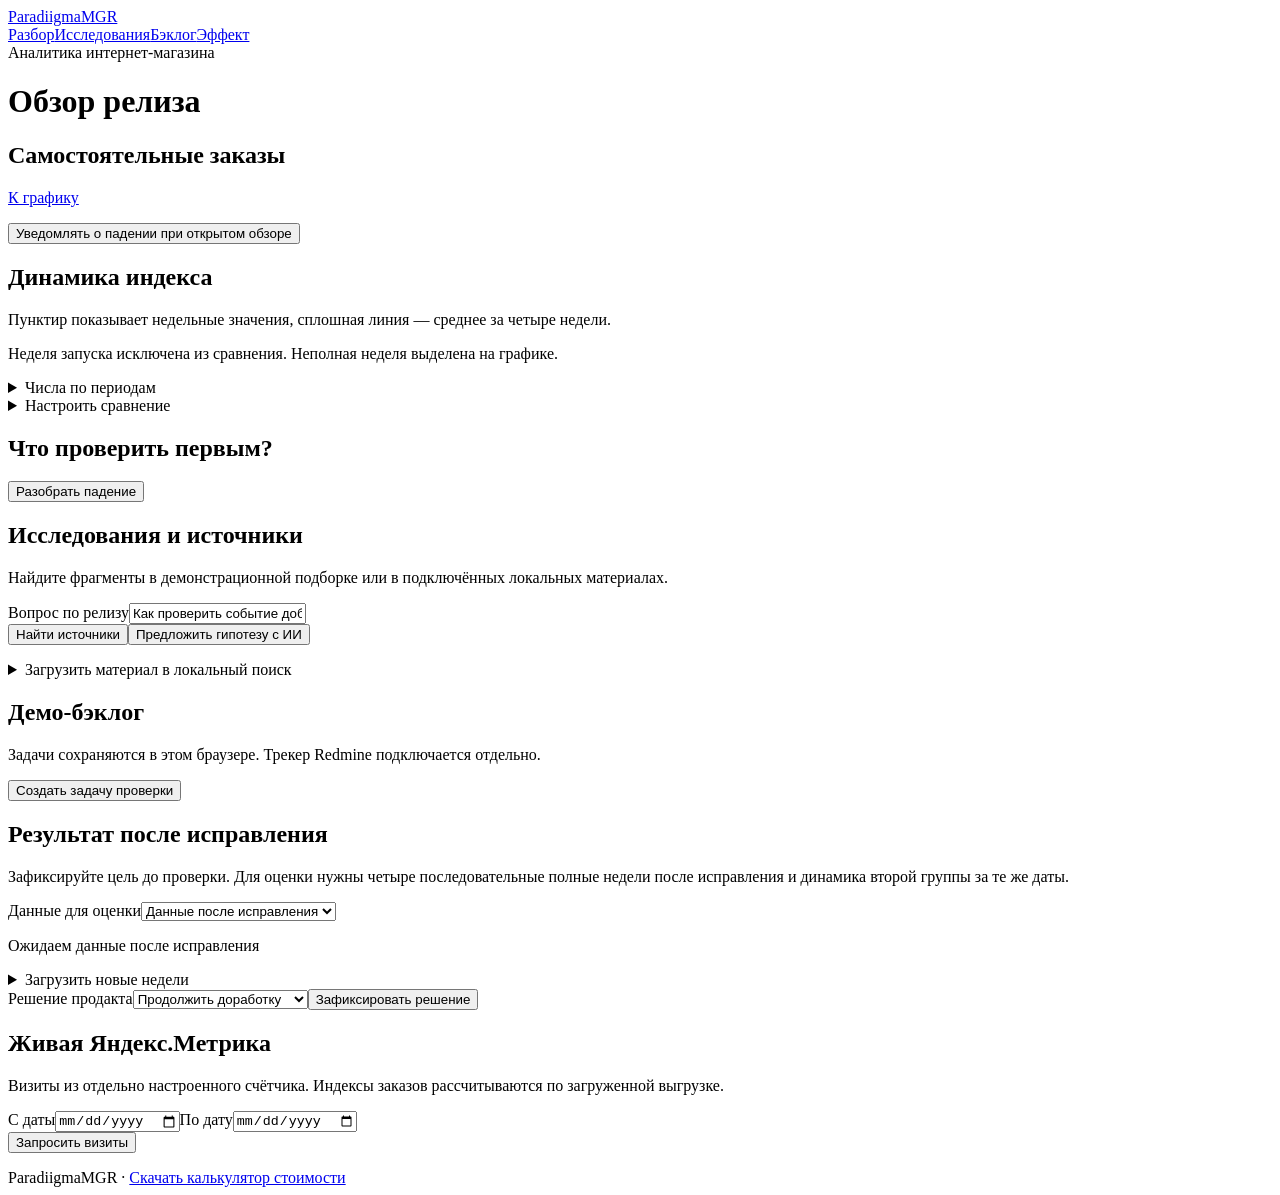
==== web/index.html @ 525c2d9f "Prepare sanitized ParadiigmaMGR product baseline Reuse the existing team prototype and provide synth" ====
<!doctype html><html lang="ru"><meta charset="utf-8"><meta name="viewport" content="width=device-width,initial-scale=1"><title>ParadiigmaMGR · Обзор релиза</title><style>/*STYLE*/</style>
<header><a class="brand" href="#top">Paradiigma<span>MGR</span></a><nav><a href="#analysis">Разбор</a><a href="#sources">Исследования</a><a href="#backlog">Бэклог</a><a href="#effect">Эффект</a></nav></header>
<main id="top"><div class="eyebrow">Аналитика интернет-магазина</div><h1>Обзор релиза</h1><p class="lead" id="release"></p><p id="source" class="source"></p>
<section class="panel"><div class="line"><h2>Самостоятельные заказы</h2><a href="#dynamics">К графику</a></div><p id="period"></p><div id="cards" class="cards"></div><p id="signal" role="status"></p><button id="notify" class="secondary">Уведомлять о падении при открытом обзоре</button></section>
<section id="dynamics" class="panel"><h2>Динамика индекса</h2><p>Пунктир показывает недельные значения, сплошная линия — среднее за четыре недели.</p><div id="chart"></div><p class="muted"><span id="legend"></span> Неделя запуска исключена из сравнения. Неполная неделя выделена на графике.</p><details><summary>Числа по периодам</summary><div class="scroll"><table id="numbers"></table></div></details>
<details><summary>Настроить сравнение</summary><form id="settings"><div class="grid dates"><label>Начало базы<input type="date" name="before_start" required></label><label>Последняя неделя базы<input type="date" name="before_end" required></label><label>Начало после релиза<input type="date" name="after_start" required></label><label>Последняя полная неделя<input type="date" name="after_end" required></label><label>Метрика<select name="metric"><option value="orders_index">Недельный индекс</option><option value="orders_index_4w">Скользящий индекс за 4 недели</option></select></label><label>Порог падения, %<input name="alert_percent" type="number" min="0" max="100" step=".1" required></label></div><button>Пересчитать</button></form></details></section>
<section id="analysis" class="panel"><h2>Что проверить первым?</h2><button id="toggle" aria-expanded="false" aria-controls="answer">Разобрать падение</button><div id="answer" hidden><h3>Выбор лицензии</h3><p id="reachPeriod"></p><ul id="reach"></ul>
<h3>Выбор опции и корзина</h3><p>Проверьте, появилась ли лицензия в корзине, и сопоставьте действие с событием в аналитике.</p>
<ul><li>Лицензия появилась, событие отсутствует — проверить сбор данных вместе с владельцем задачи.</li><li>Лицензия не появилась — воспроизвести ошибку пути покупки. Ошибка передачи события тоже возможна.</li><li>Товар и событие на месте — сверить другие варианты лицензий, устройства и каналы. Причина падения остаётся открытой.</li></ul><p><a href="#t08">Открыть связанную задачу</a></p><button class="draft">Создать задачу проверки</button></div></section>
<section class="panel" id="sources"><h2>Исследования и источники</h2><p>Найдите фрагменты в демонстрационной подборке или в подключённых локальных материалах.</p><form id="search"><label>Вопрос по релизу<input name="query" required value="Как проверить событие добавления лицензии в корзину?"></label><div class="actions"><button>Найти источники</button><button type="button" id="infer" class="secondary">Предложить гипотезу с ИИ</button></div></form><p id="ai" role="status"></p><div id="hits"></div><details id="modelExample" hidden><summary>Сохранённый запуск модели</summary><p>Сохранённый ответ на контрольный запрос. Новый запуск доступен с локальной моделью.</p><div id="example"></div></details>
<details><summary>Загрузить материал в локальный поиск</summary><form id="upload"><label>Источник<input name="name" maxlength="120" placeholder="Название интервью или исследования" required></label><label>Категория<select name="kind"><option>Интервью</option><option>Конкуренты</option></select></label><label>Текстовый файл UTF-8<input type="file" id="txt" accept=".txt,text/plain"></label><label>Выбранные абзацы<textarea name="text" required maxlength="30000"></textarea></label><button>Добавить в поиск</button></form></details><div id="t08" class="note"></div></section>
<section id="backlog" class="panel"><h2>Демо-бэклог</h2><p>Задачи сохраняются в этом браузере. Трекер Redmine подключается отдельно.</p><div id="saved"></div><button class="draft" id="draftBtn">Создать задачу проверки</button>
<form id="task" hidden><h3>Гипотеза до следующей доработки</h3><label>Название<input name="title" required maxlength="200"></label><label>Гипотеза<textarea name="hypothesis" required></textarea></label><label>Способ проверки<textarea name="steps" required rows="4"></textarea></label><label>Численная цель четырёхнедельного индекса<input type="number" name="target" required min="0.01" step=".01"></label><p id="criterion"></p><p>Тег · сгенерирована ИИ-помощником</p><div class="actions"><button>Сохранить задачу</button><button id="cancel" type="button" class="secondary">Отменить</button></div></form></section>
<section id="effect" class="panel"><h2>Результат после исправления</h2><p>Зафиксируйте цель до проверки. Для оценки нужны четыре последовательные полные недели после исправления и динамика второй группы за те же даты.</p><label>Данные для оценки<select id="mode"><option value="actual">Данные после исправления</option><option value="demo">Синтетический тест</option></select></label><p id="effectResult" aria-live="polite">Ожидаем данные после исправления</p>
<details><summary>Загрузить новые недели</summary><label>JSON с датой исправления и четырьмя неделями<input id="weeksFile" type="file" accept=".json"></label><p>Формат приведён в README. Полученные значения показываются с пометкой источника.</p></details><label>Решение продакта<select id="decision"><option>Продолжить доработку</option><option>Пересмотреть гипотезу</option><option>Отказаться от задачи</option><option>Закрыть после проверки</option></select></label><button id="saveDecision">Зафиксировать решение</button></section>
<section class="panel"><h2>Живая Яндекс.Метрика</h2><p>Визиты из отдельно настроенного счётчика. Индексы заказов рассчитываются по загруженной выгрузке.</p><form id="meter"><div class="grid"><label>С даты<input type="date" required name="start"></label><label>По дату<input type="date" required name="end"></label></div><button>Запросить визиты</button></form><p id="meterResult" role="status"></p></section><footer>ParadiigmaMGR · <a href="cost.xlsx" download>Скачать калькулятор стоимости</a></footer></main><div id="toast" role="status" hidden></div>
<script type="application/json" id="boot">/*BOOT*/</script><script>/*SCRIPT*/</script></html>
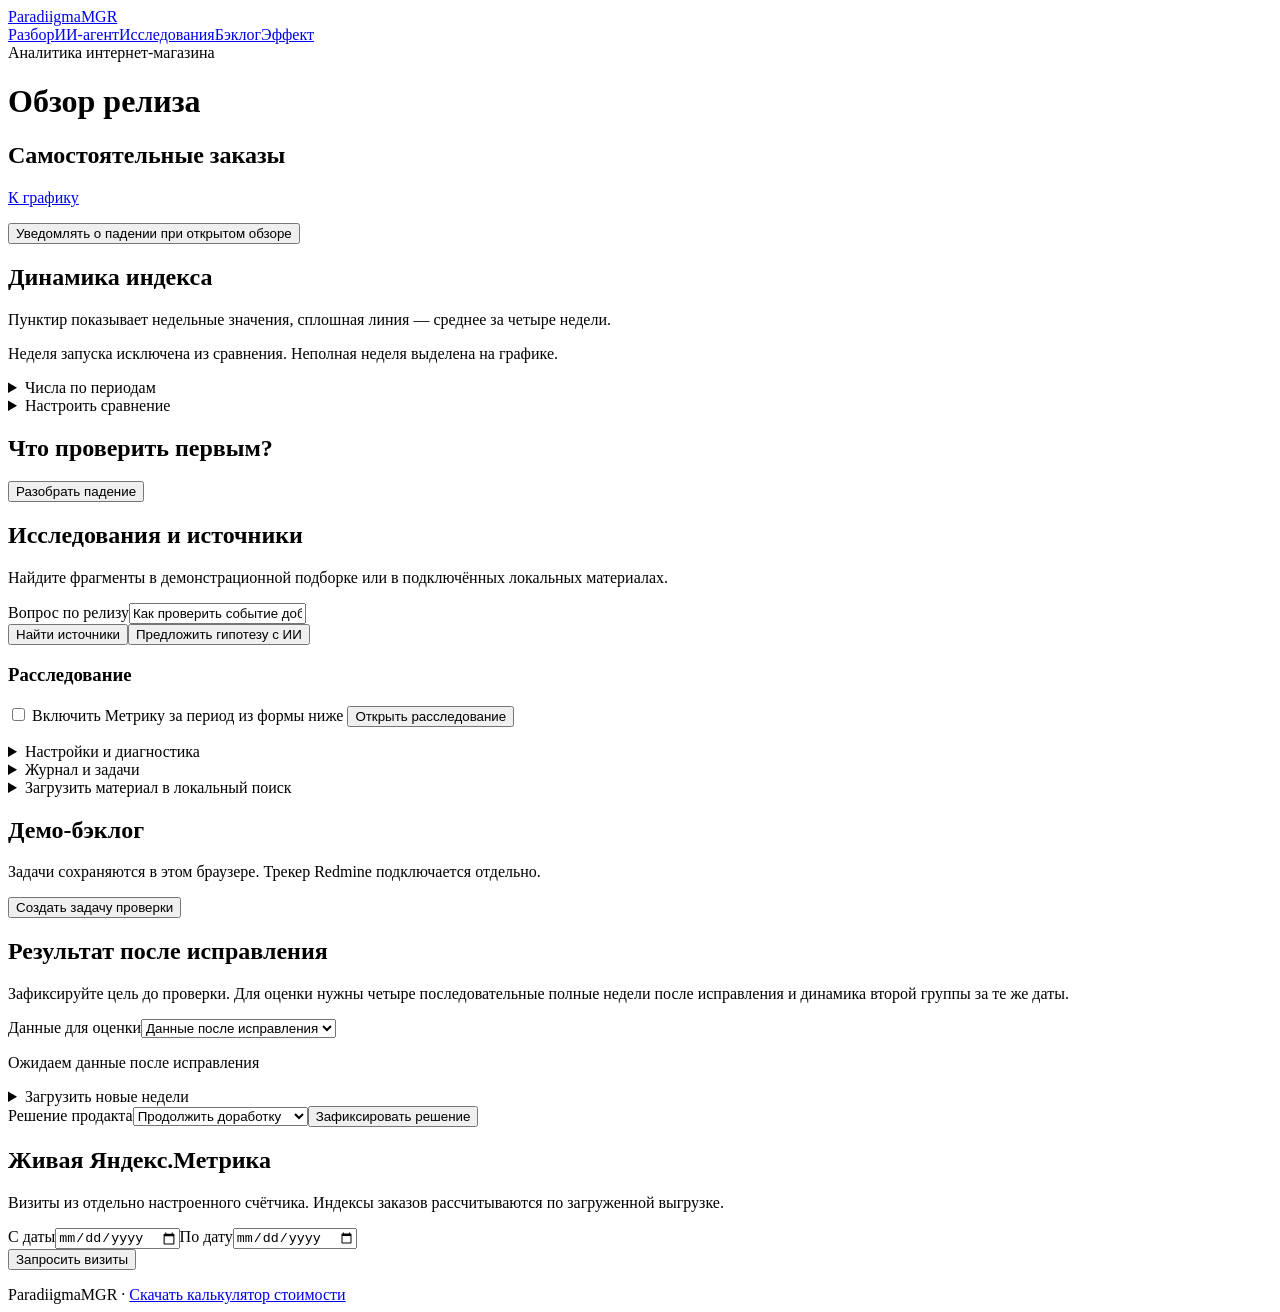
==== commit 154b9f75: "Integrate investigations, task review and monitoring in the UI" ====
--- a/web/index.html
+++ b/web/index.html
@@ -1,5 +1,5 @@
 <!doctype html><html lang="ru"><meta charset="utf-8"><meta name="viewport" content="width=device-width,initial-scale=1"><title>ParadiigmaMGR · Обзор релиза</title><style>/*STYLE*/</style>
-<header><a class="brand" href="#top">Paradiigma<span>MGR</span></a><nav><a href="#analysis">Разбор</a><a href="#sources">Исследования</a><a href="#backlog">Бэклог</a><a href="#effect">Эффект</a></nav></header>
+<header><a class="brand" href="#top">Paradiigma<span>MGR</span></a><nav><a href="#analysis">Разбор</a><a href="#agent">ИИ-агент</a><a href="#sources">Исследования</a><a href="#backlog">Бэклог</a><a href="#effect">Эффект</a></nav></header>
 <main id="top"><div class="eyebrow">Аналитика интернет-магазина</div><h1>Обзор релиза</h1><p class="lead" id="release"></p><p id="source" class="source"></p>
 <section class="panel"><div class="line"><h2>Самостоятельные заказы</h2><a href="#dynamics">К графику</a></div><p id="period"></p><div id="cards" class="cards"></div><p id="signal" role="status"></p><button id="notify" class="secondary">Уведомлять о падении при открытом обзоре</button></section>
 <section id="dynamics" class="panel"><h2>Динамика индекса</h2><p>Пунктир показывает недельные значения, сплошная линия — среднее за четыре недели.</p><div id="chart"></div><p class="muted"><span id="legend"></span> Неделя запуска исключена из сравнения. Неполная неделя выделена на графике.</p><details><summary>Числа по периодам</summary><div class="scroll"><table id="numbers"></table></div></details>
@@ -7,7 +7,27 @@
 <section id="analysis" class="panel"><h2>Что проверить первым?</h2><button id="toggle" aria-expanded="false" aria-controls="answer">Разобрать падение</button><div id="answer" hidden><h3>Выбор лицензии</h3><p id="reachPeriod"></p><ul id="reach"></ul>
 <h3>Выбор опции и корзина</h3><p>Проверьте, появилась ли лицензия в корзине, и сопоставьте действие с событием в аналитике.</p>
 <ul><li>Лицензия появилась, событие отсутствует — проверить сбор данных вместе с владельцем задачи.</li><li>Лицензия не появилась — воспроизвести ошибку пути покупки. Ошибка передачи события тоже возможна.</li><li>Товар и событие на месте — сверить другие варианты лицензий, устройства и каналы. Причина падения остаётся открытой.</li></ul><p><a href="#t08">Открыть связанную задачу</a></p><button class="draft">Создать задачу проверки</button></div></section>
-<section class="panel" id="sources"><h2>Исследования и источники</h2><p>Найдите фрагменты в демонстрационной подборке или в подключённых локальных материалах.</p><form id="search"><label>Вопрос по релизу<input name="query" required value="Как проверить событие добавления лицензии в корзину?"></label><div class="actions"><button>Найти источники</button><button type="button" id="infer" class="secondary">Предложить гипотезу с ИИ</button></div></form><p id="ai" role="status"></p><div id="hits"></div><details id="modelExample" hidden><summary>Сохранённый запуск модели</summary><p>Сохранённый ответ на контрольный запрос. Новый запуск доступен с локальной моделью.</p><div id="example"></div></details>
+<section class="panel" id="sources"><h2>Исследования и источники</h2><p>Найдите фрагменты в демонстрационной подборке или в подключённых локальных материалах.</p><form id="search"><label>Вопрос по релизу<input name="query" required value="Как проверить событие добавления лицензии в корзину?"></label><div class="actions"><button>Найти источники</button><button type="button" id="infer" class="secondary">Предложить гипотезу с ИИ</button></div></form><p id="ai" role="status"></p><div id="hits"></div>
+<div id="agent">
+<h3>Расследование</h3>
+<label><input type="checkbox" id="includeMeter"> Включить Метрику за период из формы ниже</label>
+<details id="publicSearch" hidden><summary>Публичные источники конкурентов</summary>
+<label>Продукт<select id="publicProduct"><option value="">-</option></select></label>
+<label>Домены<select id="publicDomains" multiple></select></label>
+<label>Темы<select id="publicTopics" multiple><option value="pricing">Цены</option><option value="licensing">Лицензирование</option><option value="checkout">Покупка</option><option value="product_features">Характеристики</option><option value="support">Поддержка</option></select></label>
+</details>
+<button type="button" class="secondary" id="openInvestigation">Открыть расследование</button>
+<p id="runSummary" role="status"></p>
+<details><summary>Настройки и диагностика</summary>
+<p id="analysisDiagnostics">Подключите локальный сервер.</p>
+<button type="button" class="secondary" id="checkNow">Проверить порог</button>
+<p id="checkStatus" role="status"></p>
+</details>
+<div id="runDetails"></div>
+<details><summary>Журнал и задачи</summary>
+<button type="button" class="secondary" id="reloadRuns">Обновить</button>
+<div id="runHistory"></div><div id="serverTasks"></div></details>
+</div><details id="modelExample" hidden><summary>Сохранённый запуск модели</summary><p>Сохранённый ответ на контрольный запрос. Новый запуск доступен с локальной моделью.</p><div id="example"></div></details>
 <details><summary>Загрузить материал в локальный поиск</summary><form id="upload"><label>Источник<input name="name" maxlength="120" placeholder="Название интервью или исследования" required></label><label>Категория<select name="kind"><option>Интервью</option><option>Конкуренты</option></select></label><label>Текстовый файл UTF-8<input type="file" id="txt" accept=".txt,text/plain"></label><label>Выбранные абзацы<textarea name="text" required maxlength="30000"></textarea></label><button>Добавить в поиск</button></form></details><div id="t08" class="note"></div></section>
 <section id="backlog" class="panel"><h2>Демо-бэклог</h2><p>Задачи сохраняются в этом браузере. Трекер Redmine подключается отдельно.</p><div id="saved"></div><button class="draft" id="draftBtn">Создать задачу проверки</button>
 <form id="task" hidden><h3>Гипотеза до следующей доработки</h3><label>Название<input name="title" required maxlength="200"></label><label>Гипотеза<textarea name="hypothesis" required></textarea></label><label>Способ проверки<textarea name="steps" required rows="4"></textarea></label><label>Численная цель четырёхнедельного индекса<input type="number" name="target" required min="0.01" step=".01"></label><p id="criterion"></p><p>Тег · сгенерирована ИИ-помощником</p><div class="actions"><button>Сохранить задачу</button><button id="cancel" type="button" class="secondary">Отменить</button></div></form></section>
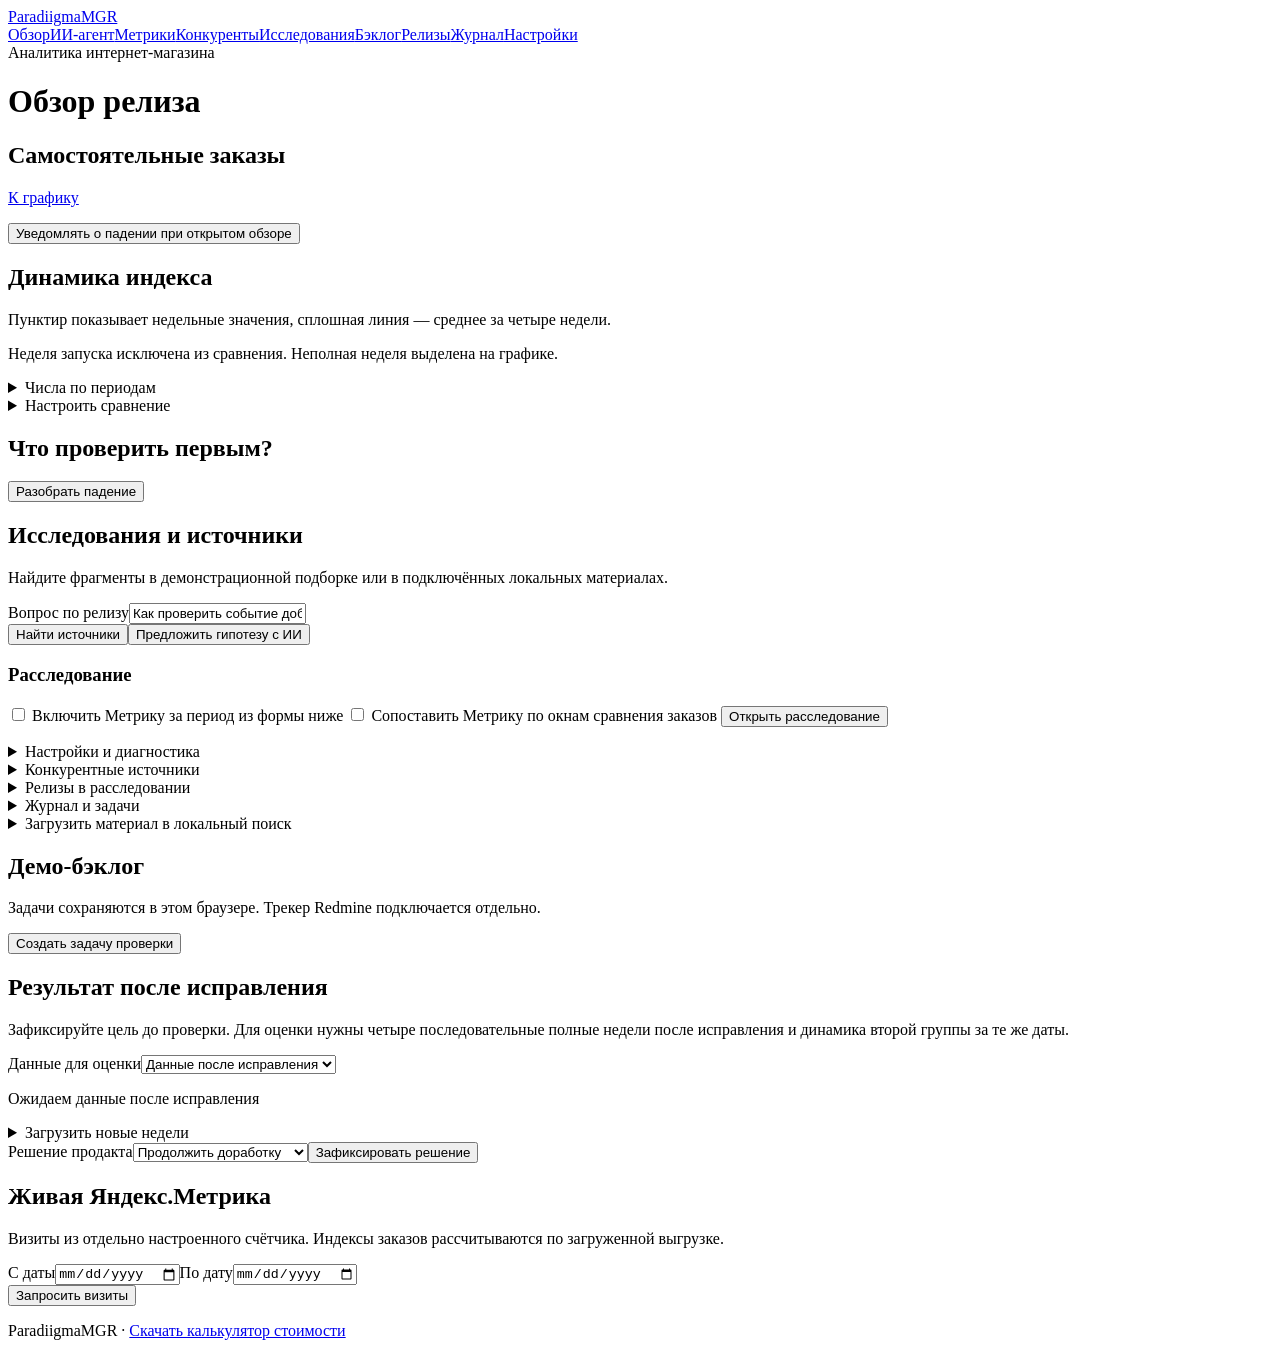
==== commit 1273e736: "Complete product decisions, document retrieval and analytical evaluation" ====
--- a/web/index.html
+++ b/web/index.html
@@ -1,5 +1,5 @@
 <!doctype html><html lang="ru"><meta charset="utf-8"><meta name="viewport" content="width=device-width,initial-scale=1"><title>ParadiigmaMGR · Обзор релиза</title><style>/*STYLE*/</style>
-<header><a class="brand" href="#top">Paradiigma<span>MGR</span></a><nav><a href="#analysis">Разбор</a><a href="#agent">ИИ-агент</a><a href="#sources">Исследования</a><a href="#backlog">Бэклог</a><a href="#effect">Эффект</a></nav></header>
+<header><a class="brand" href="#top">Paradiigma<span>MGR</span></a><nav aria-label="Разделы продукта"><a href="#top">Обзор</a><a href="#agent">ИИ-агент</a><a href="#dynamics">Метрики</a><a href="#competitors">Конкуренты</a><a href="#sources">Исследования</a><a href="#backlog">Бэклог</a><a href="#releases">Релизы</a><a href="#journal">Журнал</a><a href="#settingsPanel">Настройки</a></nav></header>
 <main id="top"><div class="eyebrow">Аналитика интернет-магазина</div><h1>Обзор релиза</h1><p class="lead" id="release"></p><p id="source" class="source"></p>
 <section class="panel"><div class="line"><h2>Самостоятельные заказы</h2><a href="#dynamics">К графику</a></div><p id="period"></p><div id="cards" class="cards"></div><p id="signal" role="status"></p><button id="notify" class="secondary">Уведомлять о падении при открытом обзоре</button></section>
 <section id="dynamics" class="panel"><h2>Динамика индекса</h2><p>Пунктир показывает недельные значения, сплошная линия — среднее за четыре недели.</p><div id="chart"></div><p class="muted"><span id="legend"></span> Неделя запуска исключена из сравнения. Неполная неделя выделена на графике.</p><details><summary>Числа по периодам</summary><div class="scroll"><table id="numbers"></table></div></details>
@@ -11,6 +11,7 @@
 <div id="agent">
 <h3>Расследование</h3>
 <label><input type="checkbox" id="includeMeter"> Включить Метрику за период из формы ниже</label>
+<label><input type="checkbox" id="compareMeter"> Сопоставить Метрику по окнам сравнения заказов</label>
 <details id="publicSearch" hidden><summary>Публичные источники конкурентов</summary>
 <label>Продукт<select id="publicProduct"><option value="">-</option></select></label>
 <label>Домены<select id="publicDomains" multiple></select></label>
@@ -18,14 +19,18 @@
 </details>
 <button type="button" class="secondary" id="openInvestigation">Открыть расследование</button>
 <p id="runSummary" role="status"></p>
-<details><summary>Настройки и диагностика</summary>
+<details id="settingsPanel"><summary>Настройки и диагностика</summary>
 <p id="analysisDiagnostics">Подключите локальный сервер.</p>
 <button type="button" class="secondary" id="checkNow">Проверить порог</button>
 <p id="checkStatus" role="status"></p>
 </details>
 <div id="runDetails"></div>
-<details><summary>Журнал и задачи</summary>
+<details id="competitors"><summary>Конкурентные источники</summary><div id="competitorEvidence"><p>Откройте расследование, чтобы проверить источники.</p></div></details>
+<details id="releases"><summary>Релизы в расследовании</summary><div id="releaseEvidence"><p>Откройте расследование, чтобы проверить даты релизов.</p></div></details>
+<details id="journal"><summary>Журнал и задачи</summary>
 <button type="button" class="secondary" id="reloadRuns">Обновить</button>
+<button type="button" class="secondary" id="dailyDigest">Сводка за день</button>
+<p id="digestStatus" role="status"></p>
 <div id="runHistory"></div><div id="serverTasks"></div></details>
 </div><details id="modelExample" hidden><summary>Сохранённый запуск модели</summary><p>Сохранённый ответ на контрольный запрос. Новый запуск доступен с локальной моделью.</p><div id="example"></div></details>
 <details><summary>Загрузить материал в локальный поиск</summary><form id="upload"><label>Источник<input name="name" maxlength="120" placeholder="Название интервью или исследования" required></label><label>Категория<select name="kind"><option>Интервью</option><option>Конкуренты</option></select></label><label>Текстовый файл UTF-8<input type="file" id="txt" accept=".txt,text/plain"></label><label>Выбранные абзацы<textarea name="text" required maxlength="30000"></textarea></label><button>Добавить в поиск</button></form></details><div id="t08" class="note"></div></section>
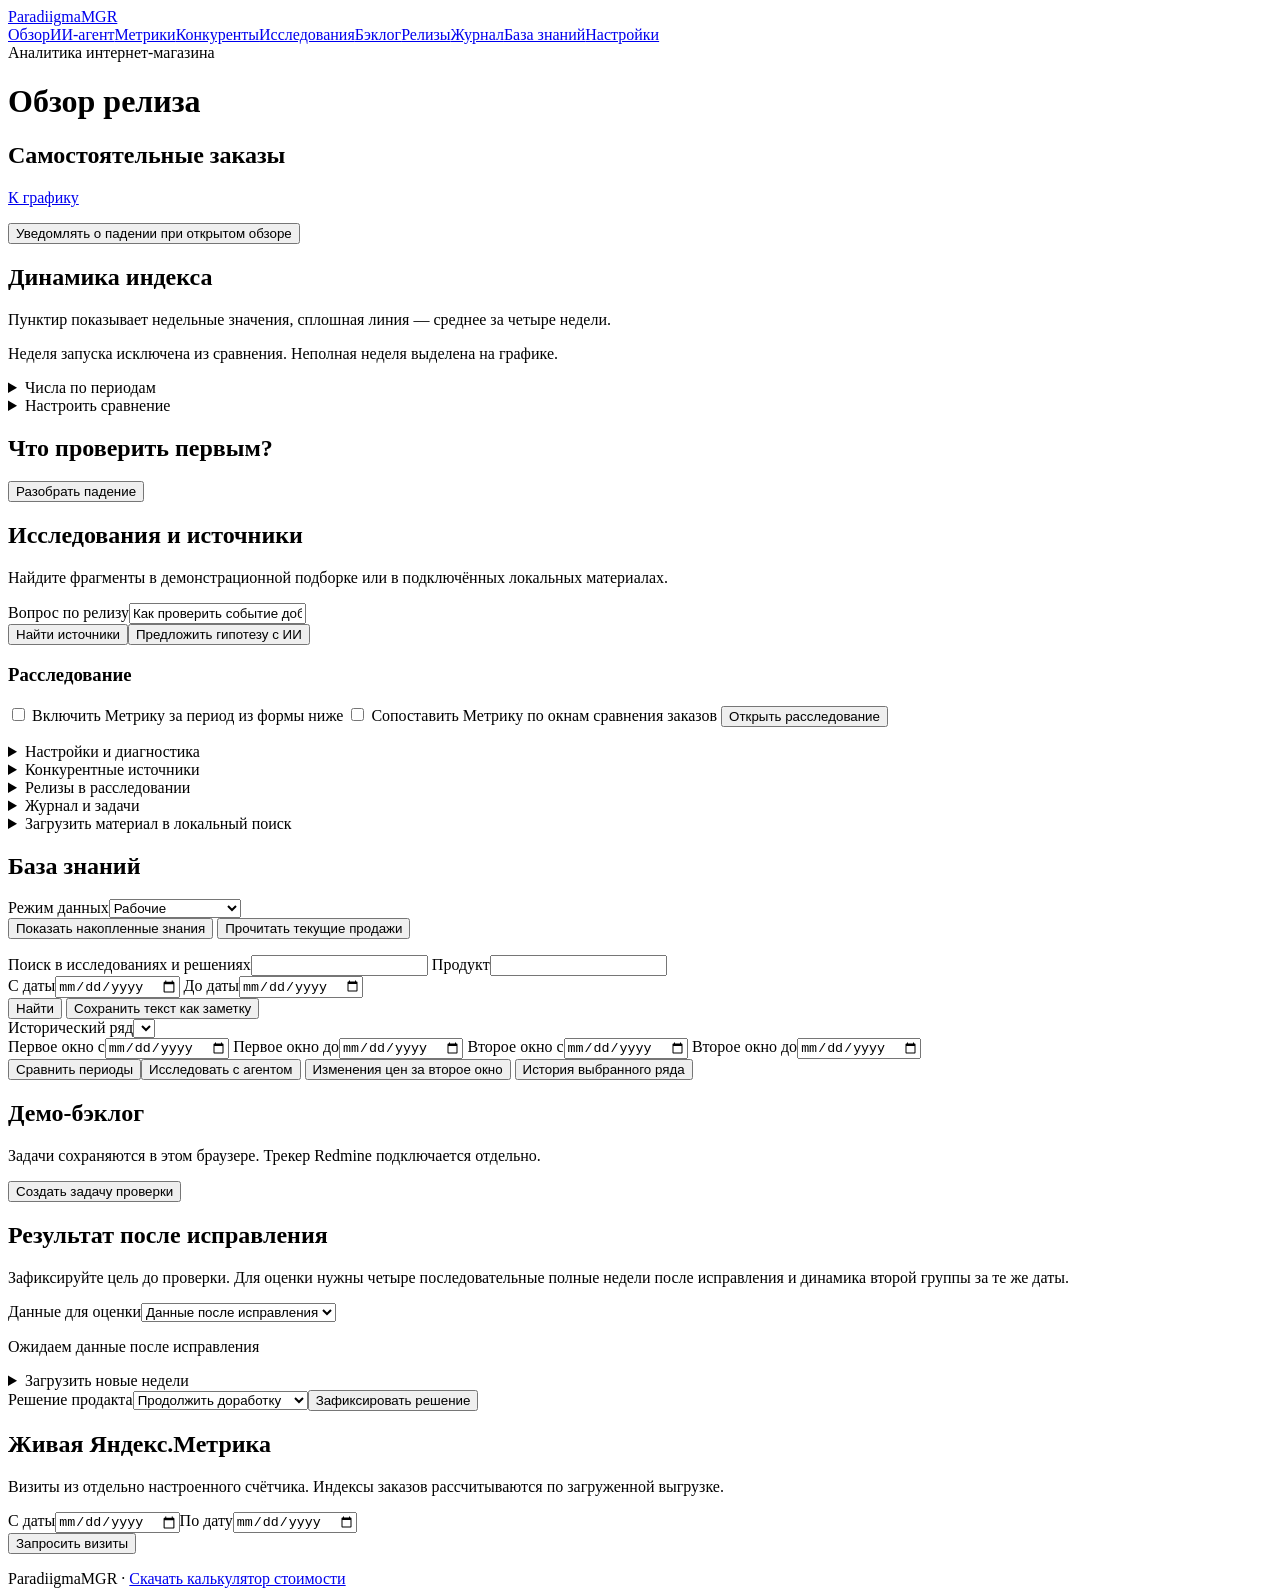
==== commit f8b93b15: "Prepare release candidate with memory UI and isolated backup runbook" ====
--- a/web/index.html
+++ b/web/index.html
@@ -1,5 +1,5 @@
 <!doctype html><html lang="ru"><meta charset="utf-8"><meta name="viewport" content="width=device-width,initial-scale=1"><title>ParadiigmaMGR · Обзор релиза</title><style>/*STYLE*/</style>
-<header><a class="brand" href="#top">Paradiigma<span>MGR</span></a><nav aria-label="Разделы продукта"><a href="#top">Обзор</a><a href="#agent">ИИ-агент</a><a href="#dynamics">Метрики</a><a href="#competitors">Конкуренты</a><a href="#sources">Исследования</a><a href="#backlog">Бэклог</a><a href="#releases">Релизы</a><a href="#journal">Журнал</a><a href="#settingsPanel">Настройки</a></nav></header>
+<header><a class="brand" href="#top">Paradiigma<span>MGR</span></a><nav aria-label="Разделы продукта"><a href="#top">Обзор</a><a href="#agent">ИИ-агент</a><a href="#dynamics">Метрики</a><a href="#competitors">Конкуренты</a><a href="#sources">Исследования</a><a href="#backlog">Бэклог</a><a href="#releases">Релизы</a><a href="#journal">Журнал</a><a href="#productMemory">База знаний</a><a href="#settingsPanel">Настройки</a></nav></header>
 <main id="top"><div class="eyebrow">Аналитика интернет-магазина</div><h1>Обзор релиза</h1><p class="lead" id="release"></p><p id="source" class="source"></p>
 <section class="panel"><div class="line"><h2>Самостоятельные заказы</h2><a href="#dynamics">К графику</a></div><p id="period"></p><div id="cards" class="cards"></div><p id="signal" role="status"></p><button id="notify" class="secondary">Уведомлять о падении при открытом обзоре</button></section>
 <section id="dynamics" class="panel"><h2>Динамика индекса</h2><p>Пунктир показывает недельные значения, сплошная линия — среднее за четыре недели.</p><div id="chart"></div><p class="muted"><span id="legend"></span> Неделя запуска исключена из сравнения. Неполная неделя выделена на графике.</p><details><summary>Числа по периодам</summary><div class="scroll"><table id="numbers"></table></div></details>
@@ -19,6 +19,7 @@
 </details>
 <button type="button" class="secondary" id="openInvestigation">Открыть расследование</button>
 <p id="runSummary" role="status"></p>
+<ol id="runPhases" aria-label="Этапы расследования"></ol>
 <details id="settingsPanel"><summary>Настройки и диагностика</summary>
 <p id="analysisDiagnostics">Подключите локальный сервер.</p>
 <button type="button" class="secondary" id="checkNow">Проверить порог</button>
@@ -34,6 +35,27 @@
 <div id="runHistory"></div><div id="serverTasks"></div></details>
 </div><details id="modelExample" hidden><summary>Сохранённый запуск модели</summary><p>Сохранённый ответ на контрольный запрос. Новый запуск доступен с локальной моделью.</p><div id="example"></div></details>
 <details><summary>Загрузить материал в локальный поиск</summary><form id="upload"><label>Источник<input name="name" maxlength="120" placeholder="Название интервью или исследования" required></label><label>Категория<select name="kind"><option>Интервью</option><option>Конкуренты</option></select></label><label>Текстовый файл UTF-8<input type="file" id="txt" accept=".txt,text/plain"></label><label>Выбранные абзацы<textarea name="text" required maxlength="30000"></textarea></label><button>Добавить в поиск</button></form></details><div id="t08" class="note"></div></section>
+<section class="panel" id="productMemory">
+<h2>База знаний</h2>
+<label>Режим данных<select id="memoryMode"><option value="local">Рабочие</option><option value="synthetic">Синтетические</option><option value="demo_counter">Тестовый счётчик</option></select></label>
+<div class="actions"><button type="button" id="memoryRefresh">Показать накопленные знания</button>
+<button type="button" id="memoryCollect" class="secondary">Прочитать текущие продажи</button></div>
+<p id="memoryStatus" role="status"></p><div id="memorySources"></div>
+<form id="memorySearch"><label>Поиск в исследованиях и решениях<input name="query" required maxlength="500"></label>
+<label>Продукт<input name="product"></label><div class="grid"><label>С даты<input name="start" type="date"></label>
+<label>До даты<input name="end" type="date"></label></div><button>Найти</button>
+<button id="memorySaveNote" type="button" class="secondary">Сохранить текст как заметку</button></form>
+<div id="memoryHits"></div>
+<form id="memoryCompare"><label>Исторический ряд<select name="series" required></select></label>
+<div class="grid"><label>Первое окно с<input name="beforeStart" type="date" required></label>
+<label>Первое окно до<input name="beforeEnd" type="date" required></label>
+<label>Второе окно с<input name="afterStart" type="date" required></label>
+<label>Второе окно до<input name="afterEnd" type="date" required></label></div>
+<button>Сравнить периоды</button><button type="button" id="memoryAsk" class="secondary">Исследовать с агентом</button>
+<button type="button" id="memoryCompetitors" class="secondary">Изменения цен за второе окно</button>
+<button type="button" id="memoryTimeline" class="secondary">История выбранного ряда</button></form>
+<div id="memoryResult" aria-live="polite"></div>
+</section>
 <section id="backlog" class="panel"><h2>Демо-бэклог</h2><p>Задачи сохраняются в этом браузере. Трекер Redmine подключается отдельно.</p><div id="saved"></div><button class="draft" id="draftBtn">Создать задачу проверки</button>
 <form id="task" hidden><h3>Гипотеза до следующей доработки</h3><label>Название<input name="title" required maxlength="200"></label><label>Гипотеза<textarea name="hypothesis" required></textarea></label><label>Способ проверки<textarea name="steps" required rows="4"></textarea></label><label>Численная цель четырёхнедельного индекса<input type="number" name="target" required min="0.01" step=".01"></label><p id="criterion"></p><p>Тег · сгенерирована ИИ-помощником</p><div class="actions"><button>Сохранить задачу</button><button id="cancel" type="button" class="secondary">Отменить</button></div></form></section>
 <section id="effect" class="panel"><h2>Результат после исправления</h2><p>Зафиксируйте цель до проверки. Для оценки нужны четыре последовательные полные недели после исправления и динамика второй группы за те же даты.</p><label>Данные для оценки<select id="mode"><option value="actual">Данные после исправления</option><option value="demo">Синтетический тест</option></select></label><p id="effectResult" aria-live="polite">Ожидаем данные после исправления</p>
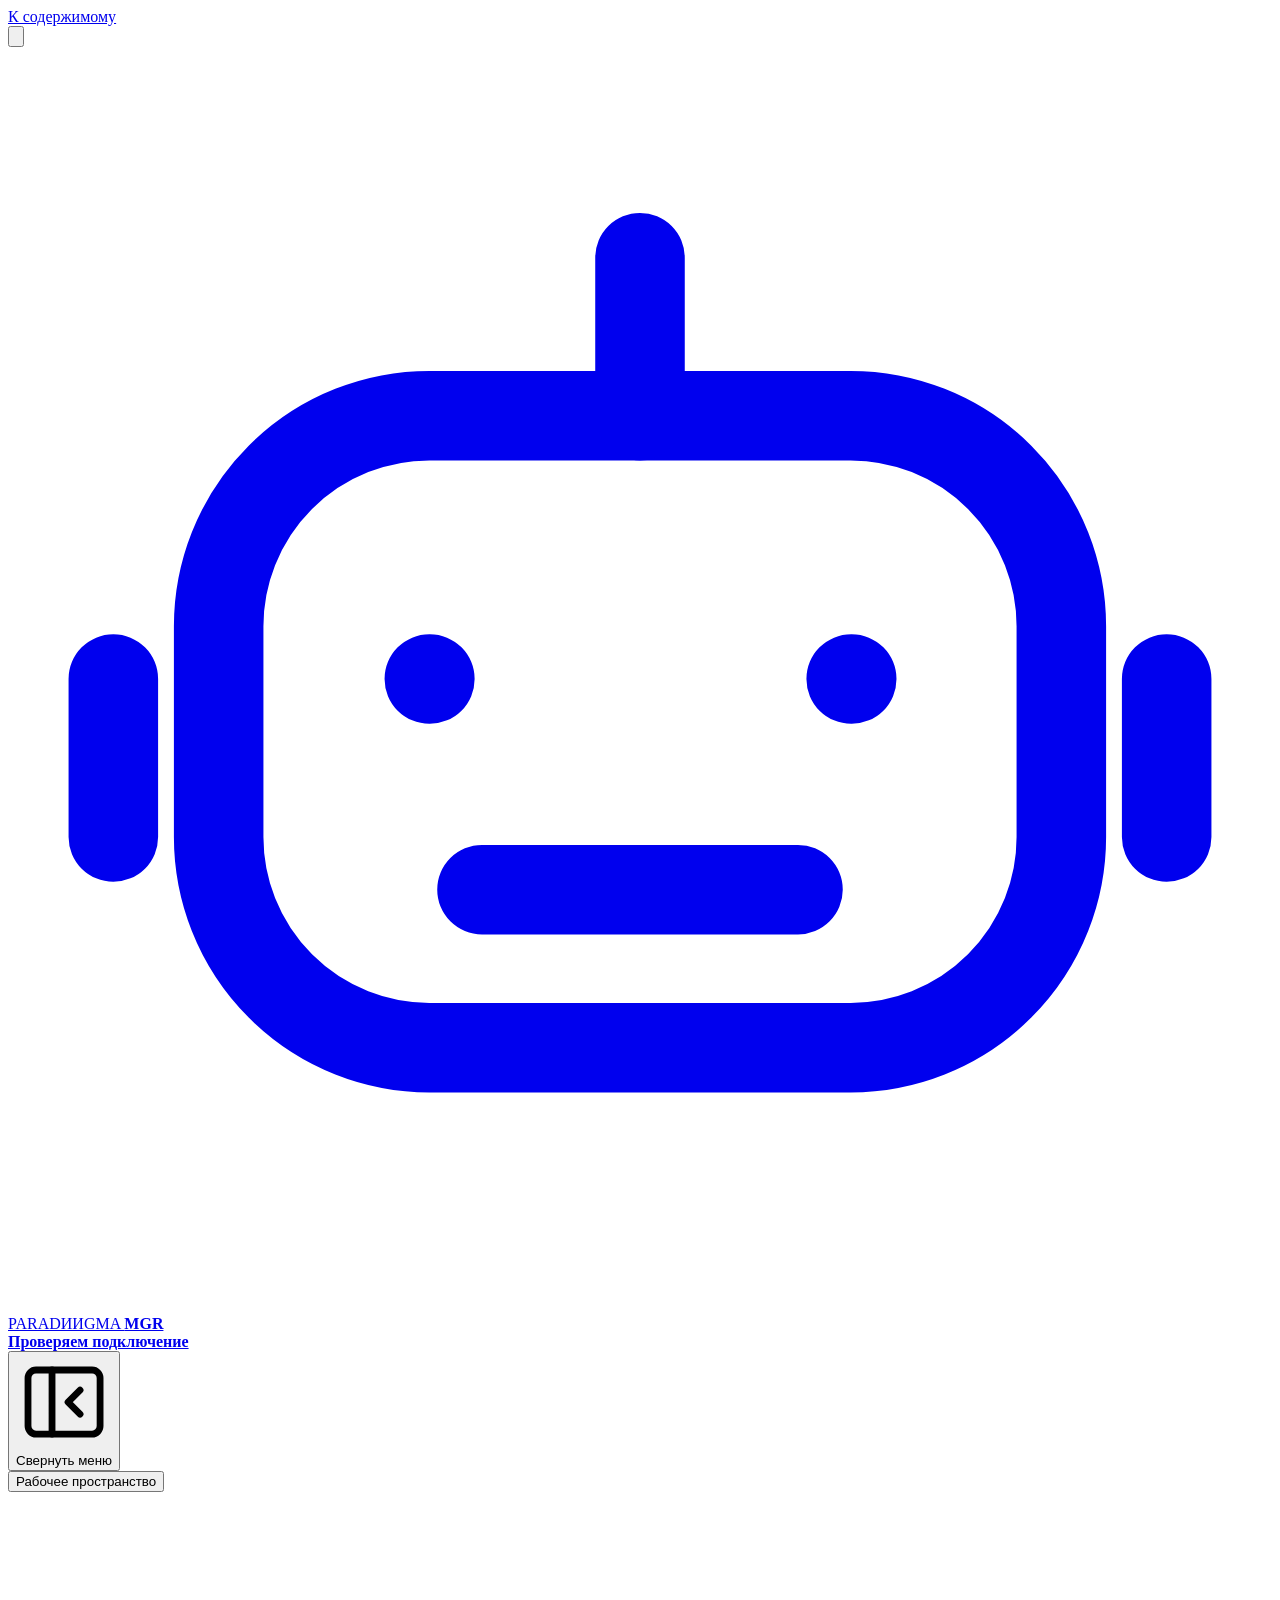
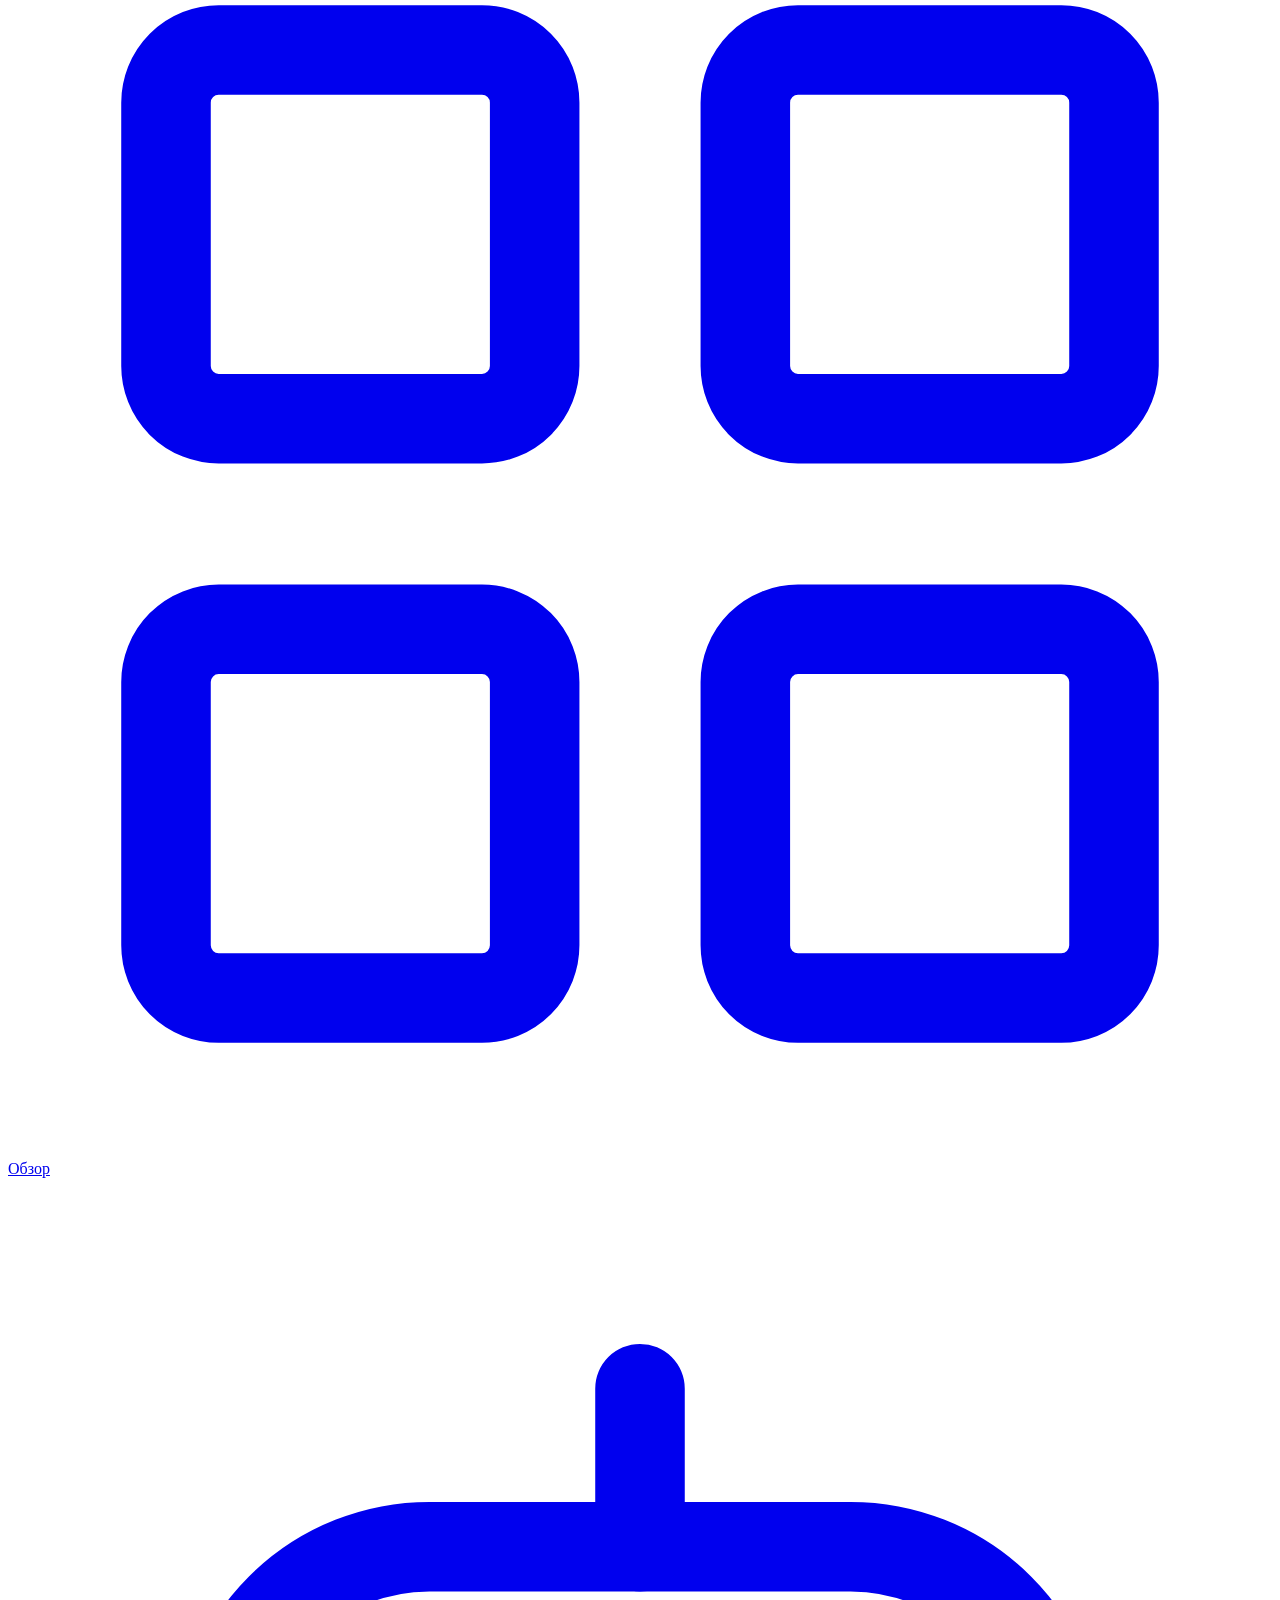
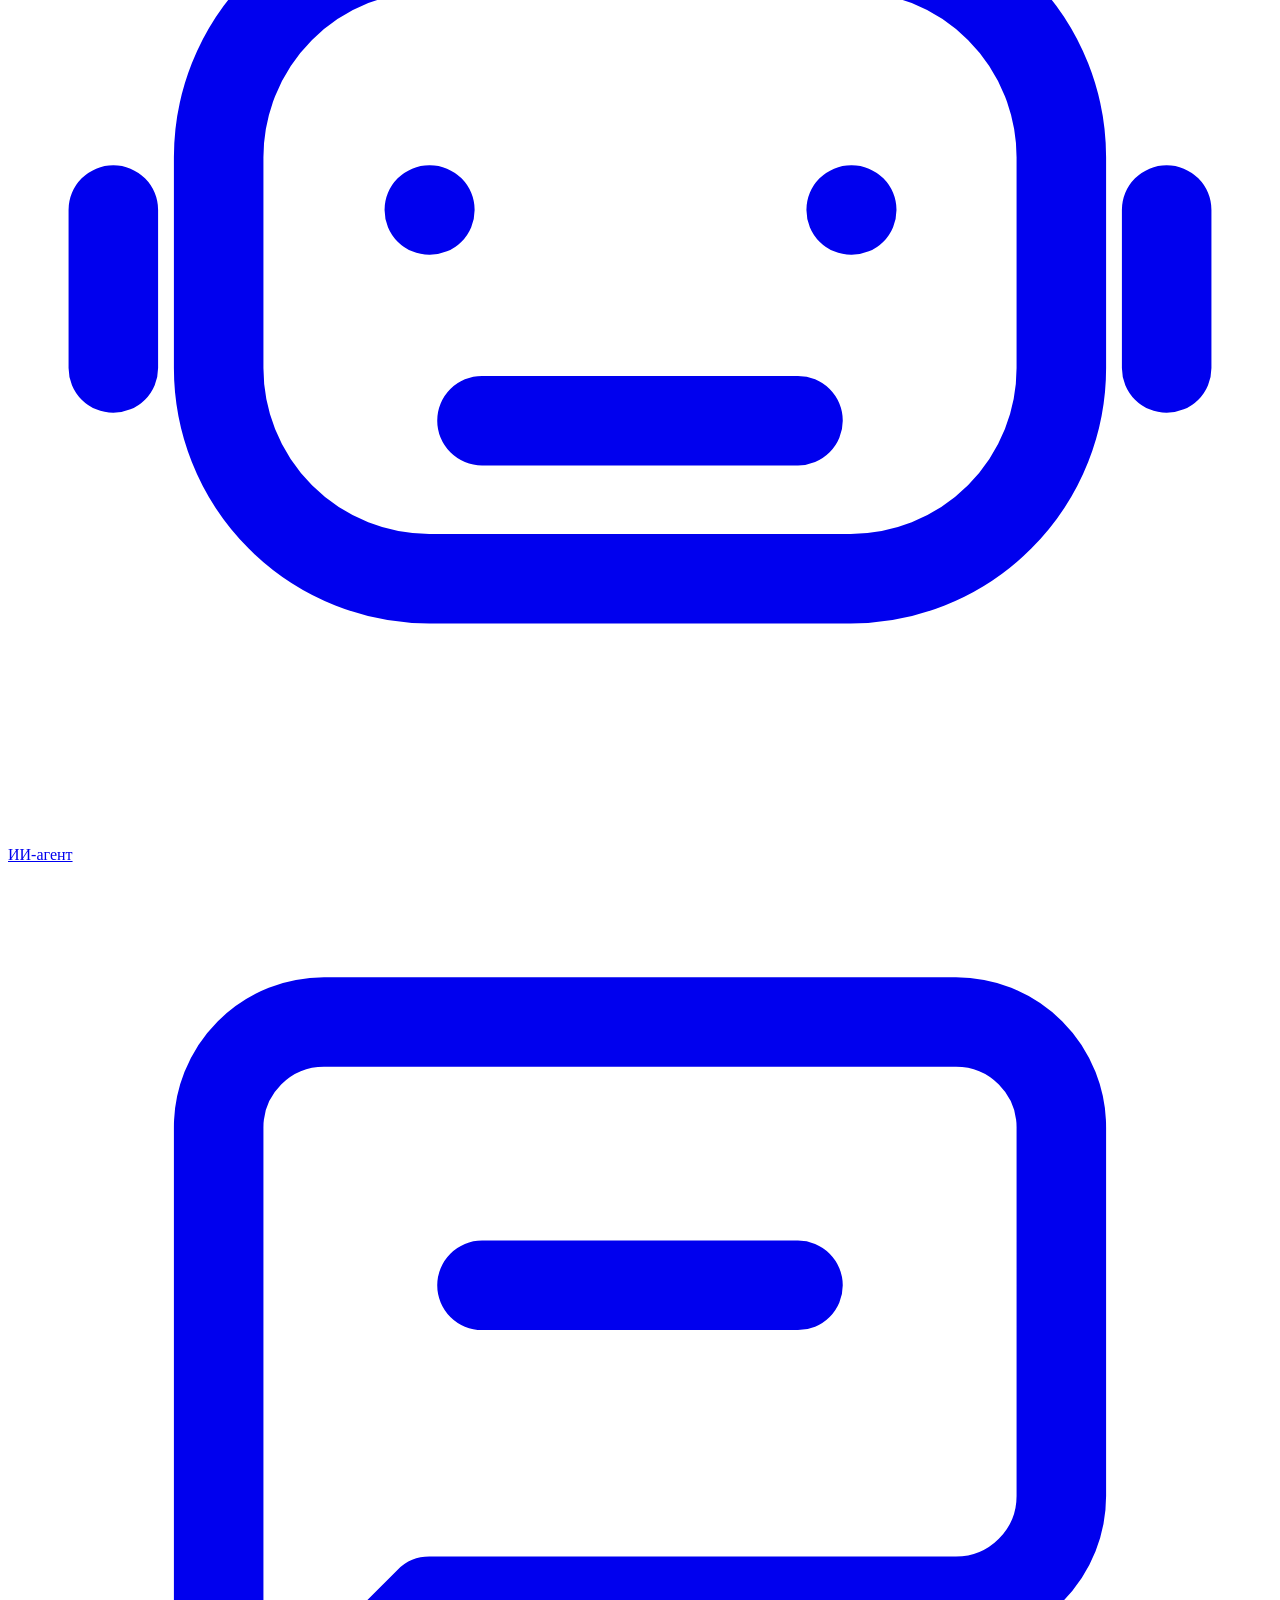
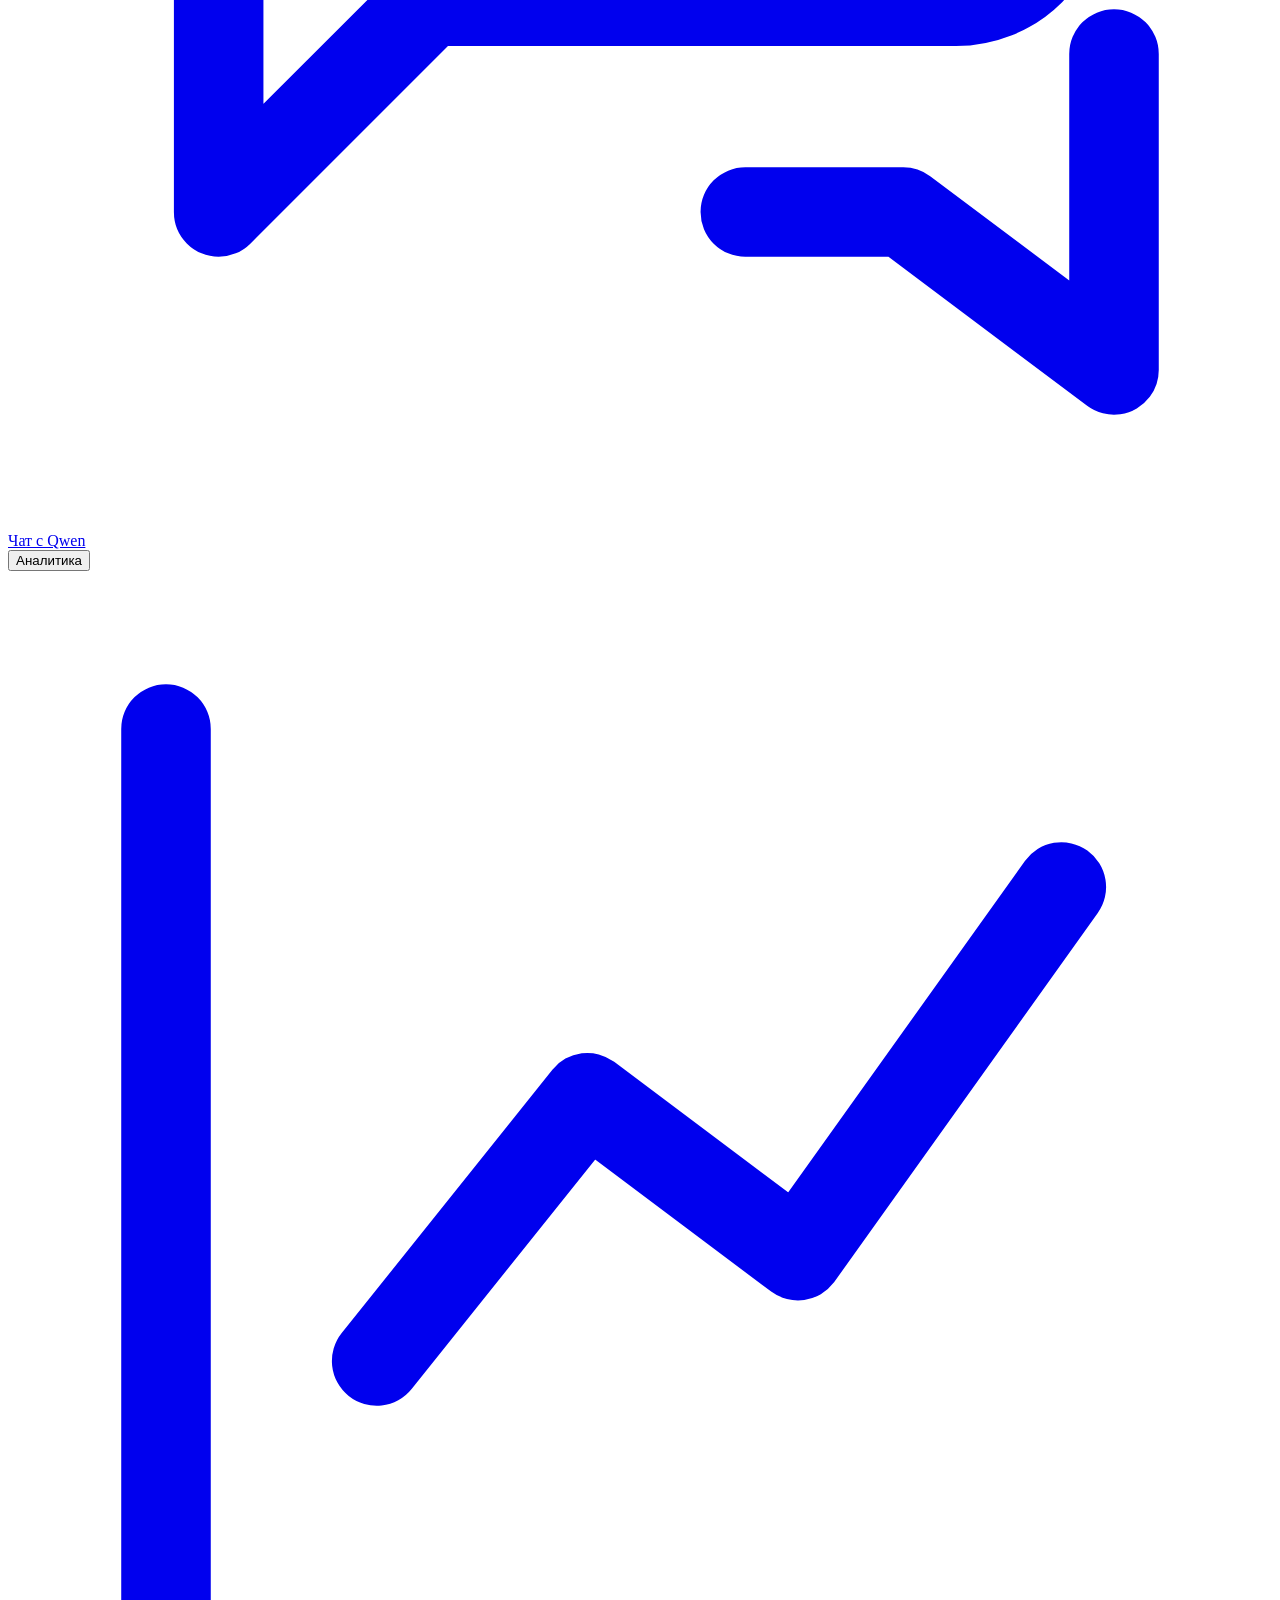
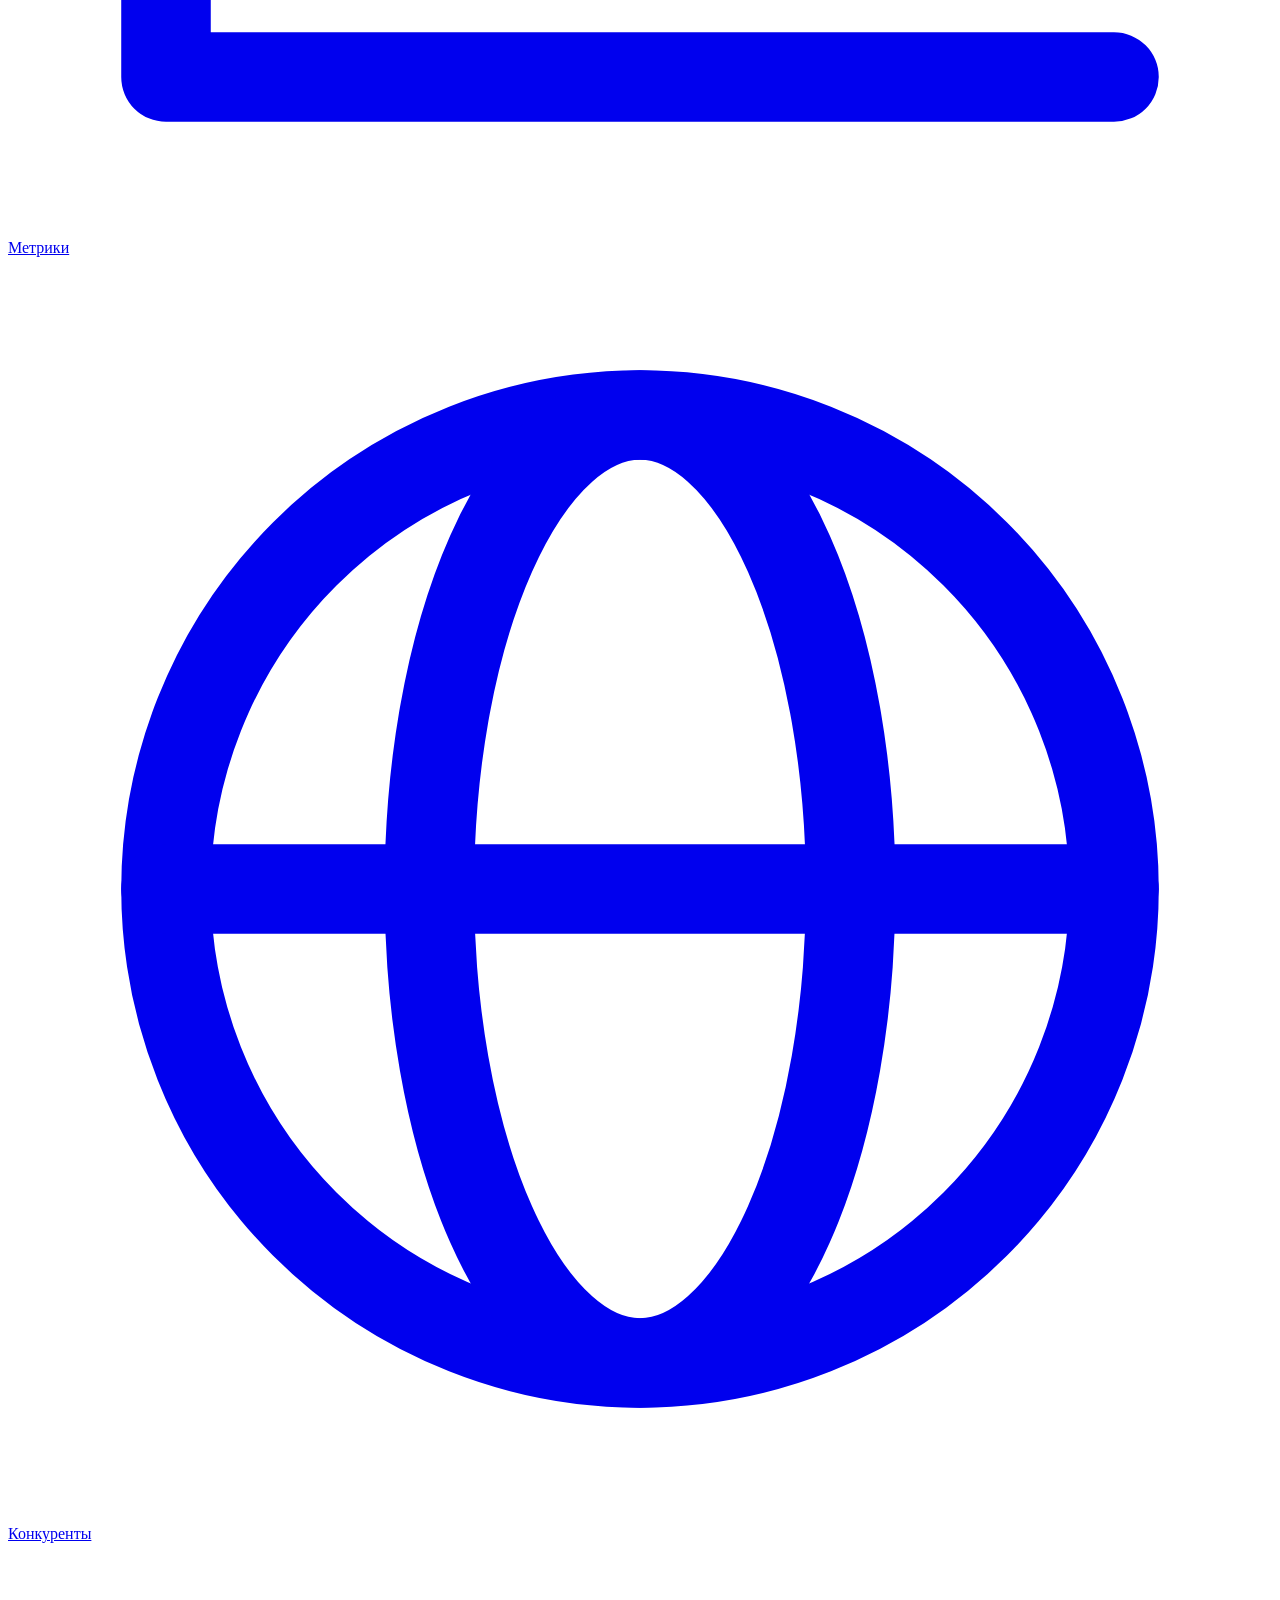
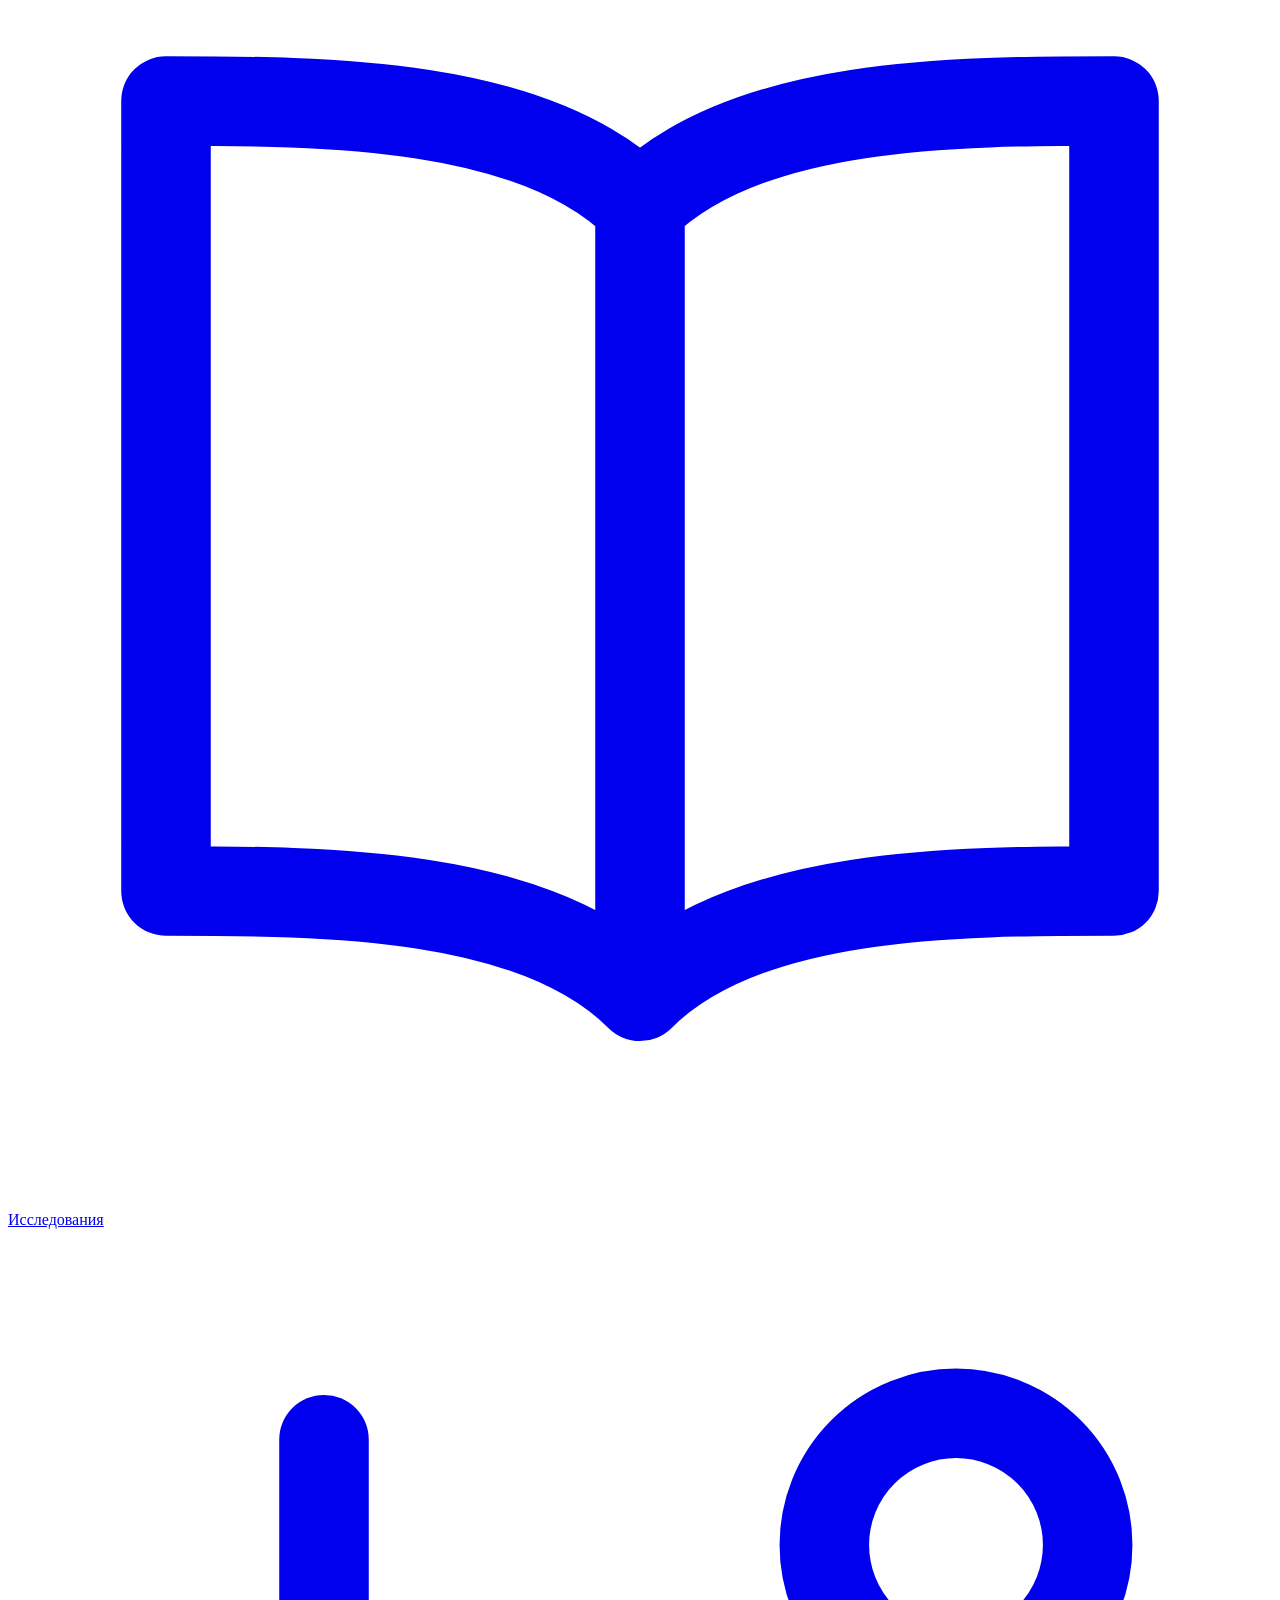
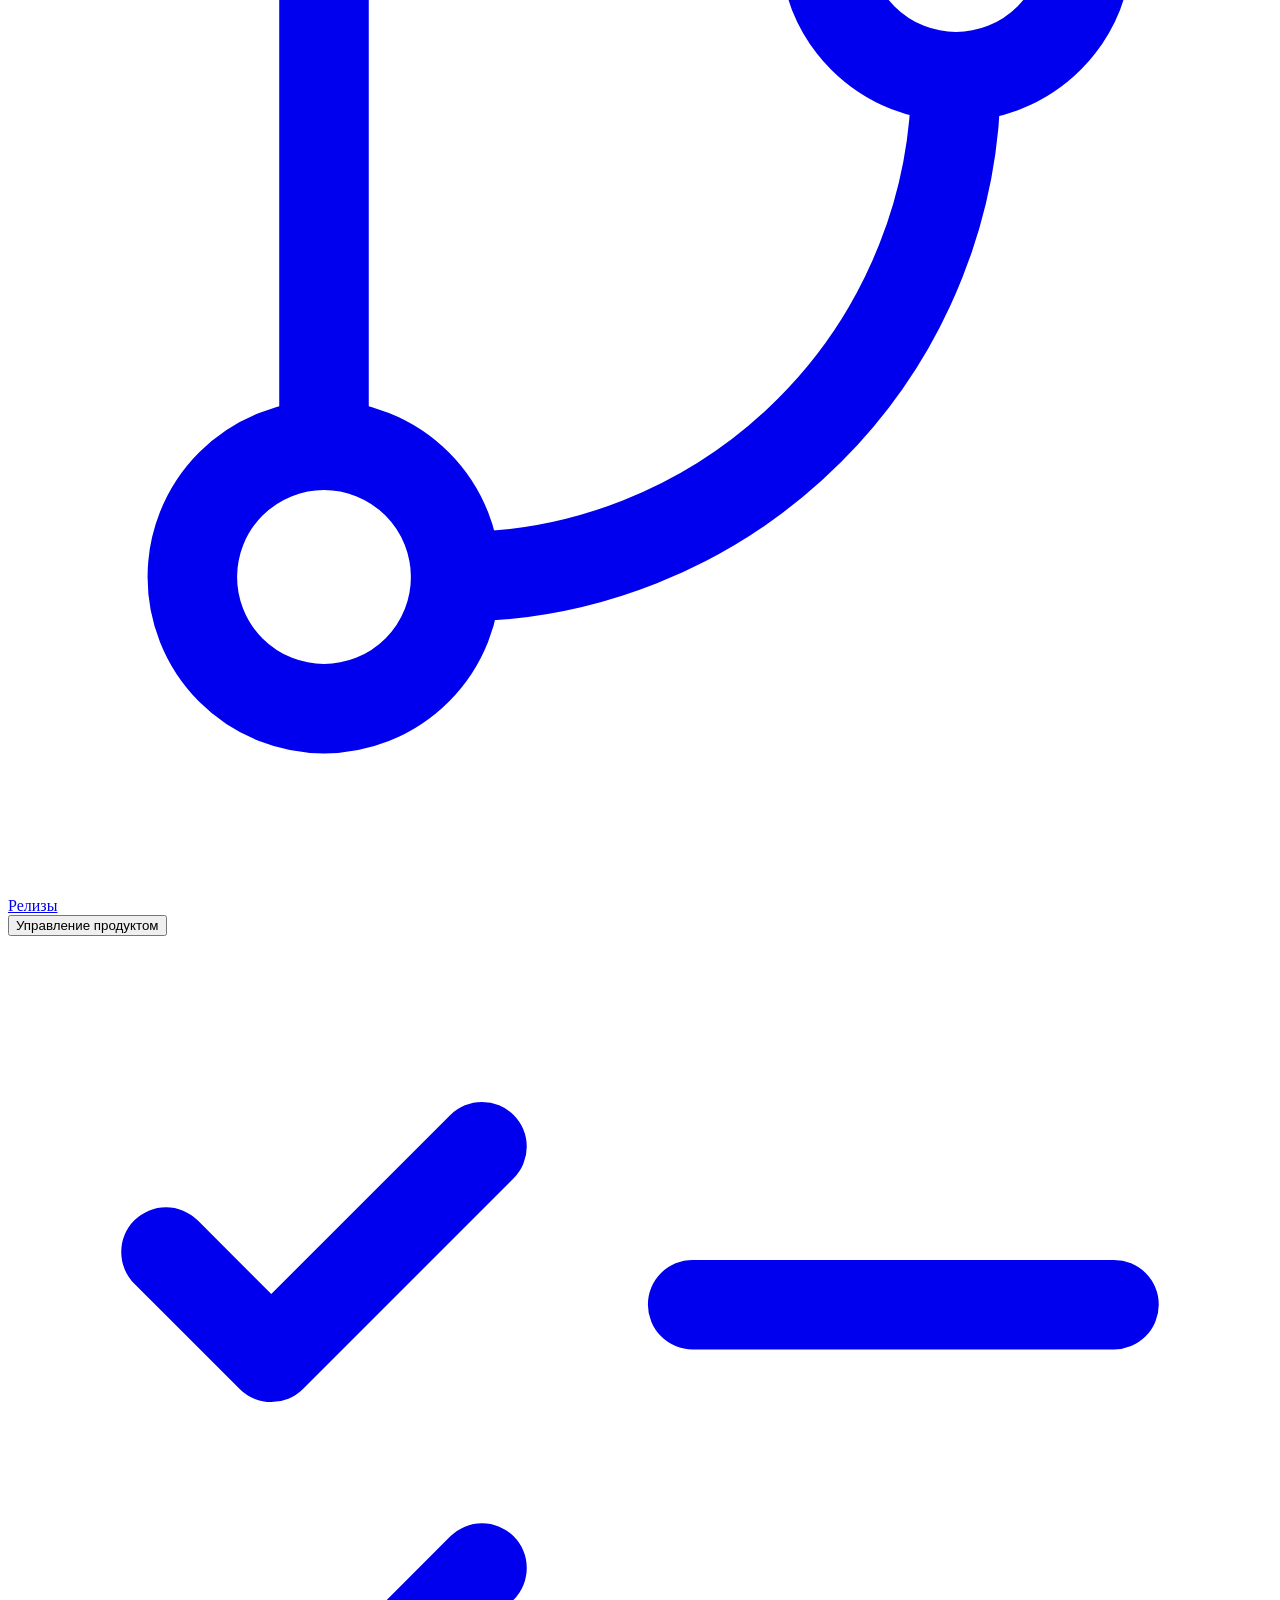
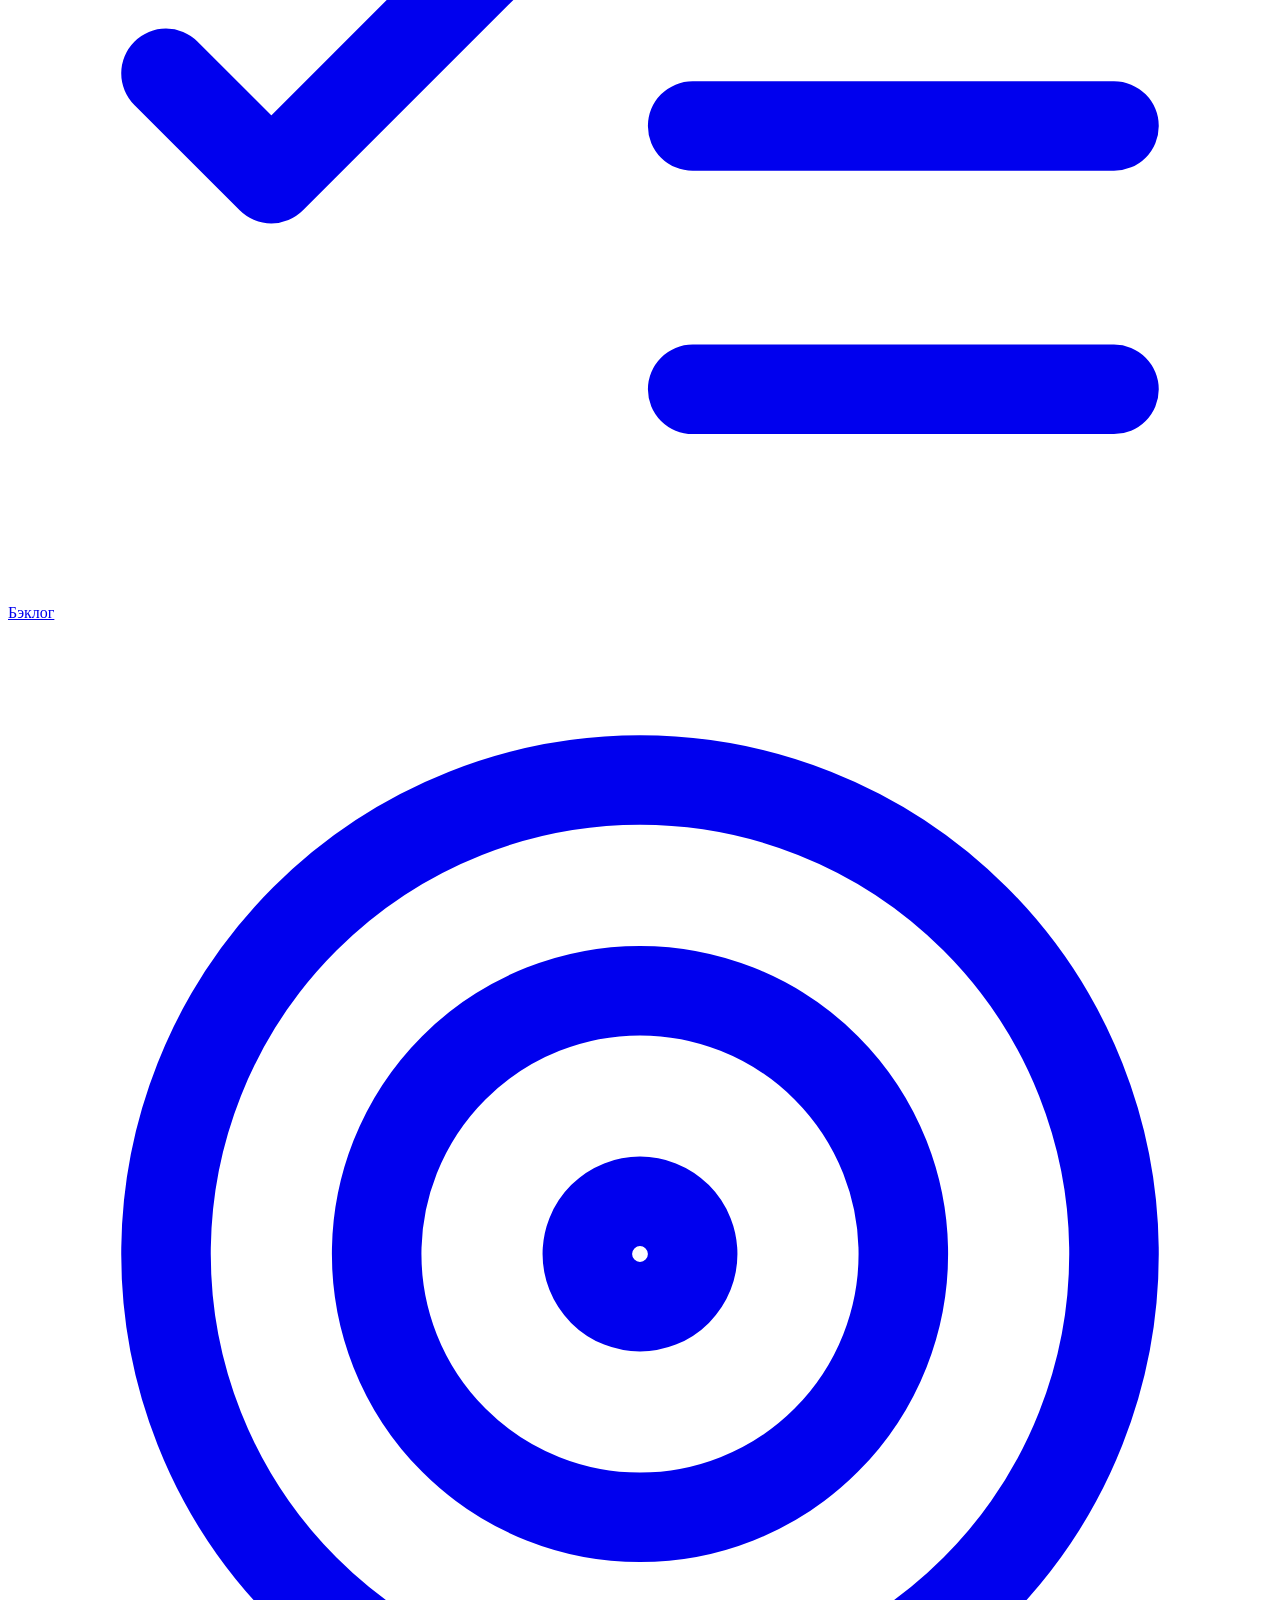
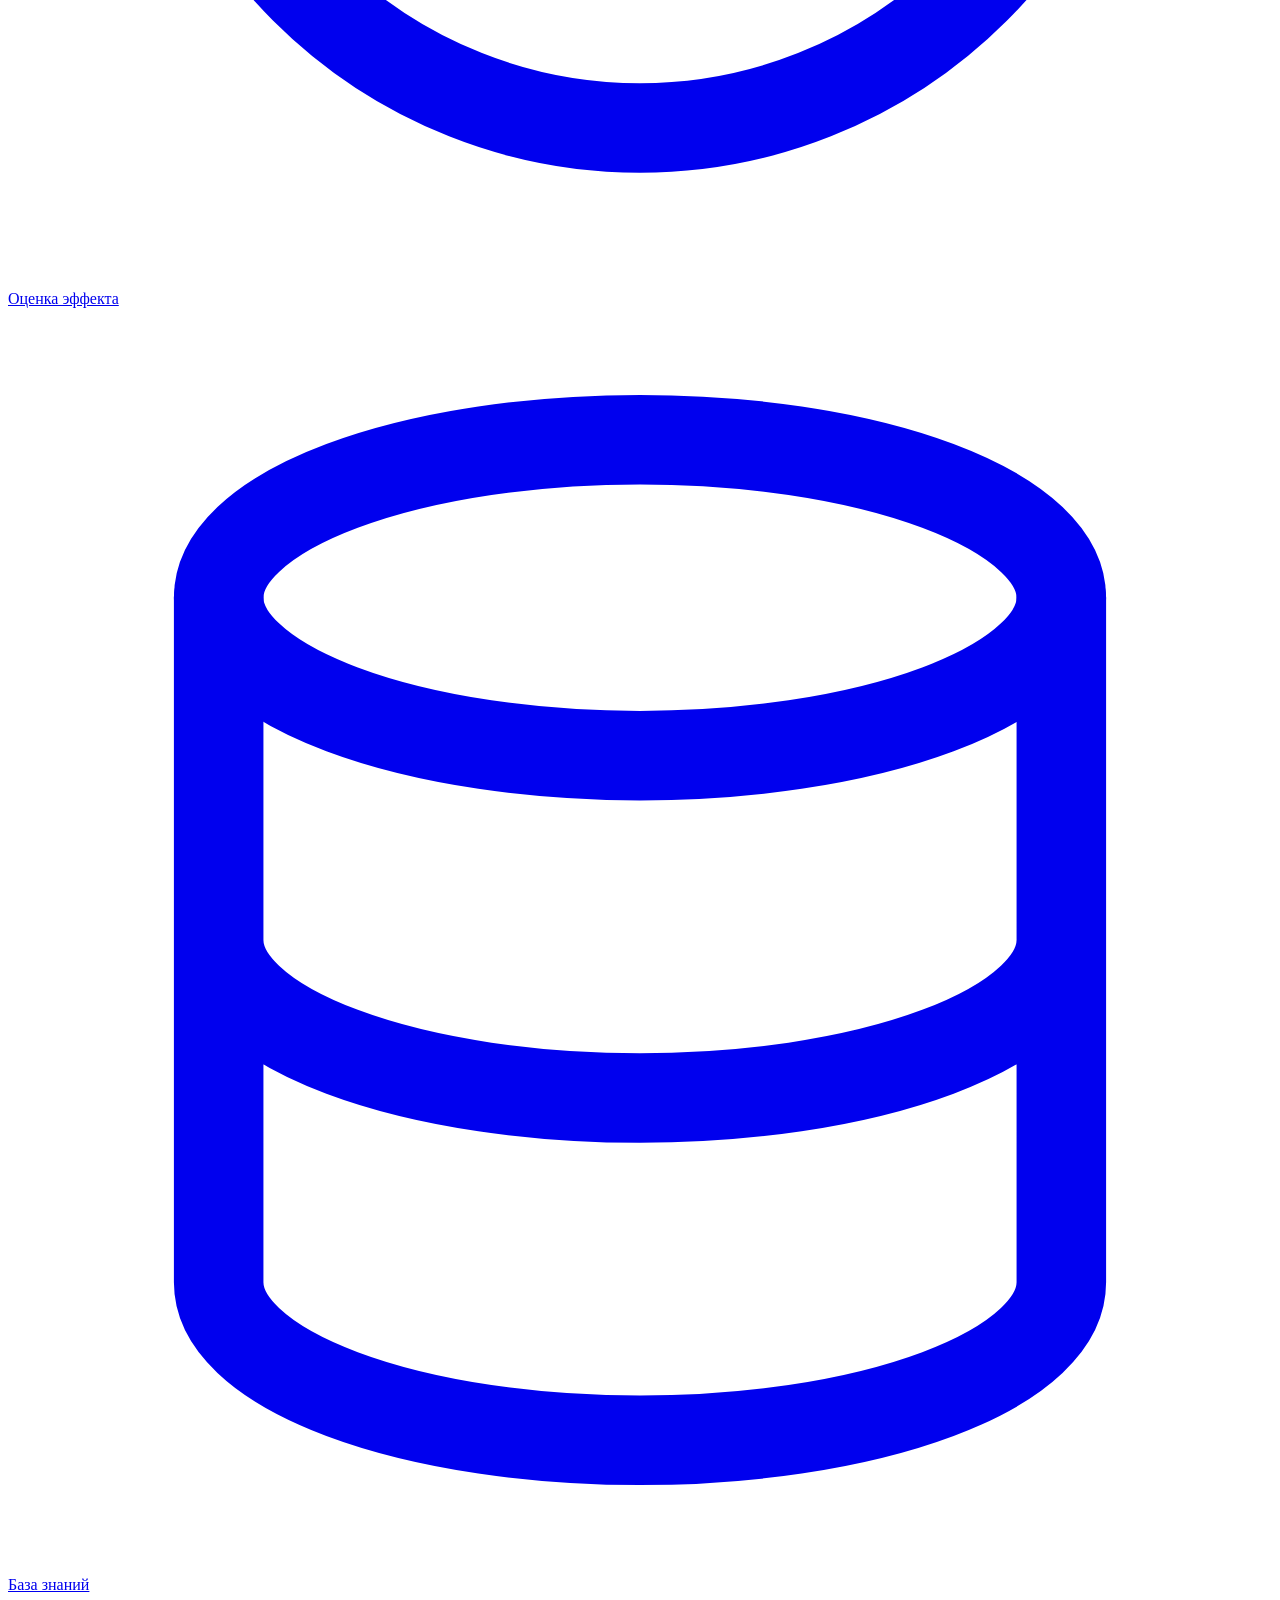
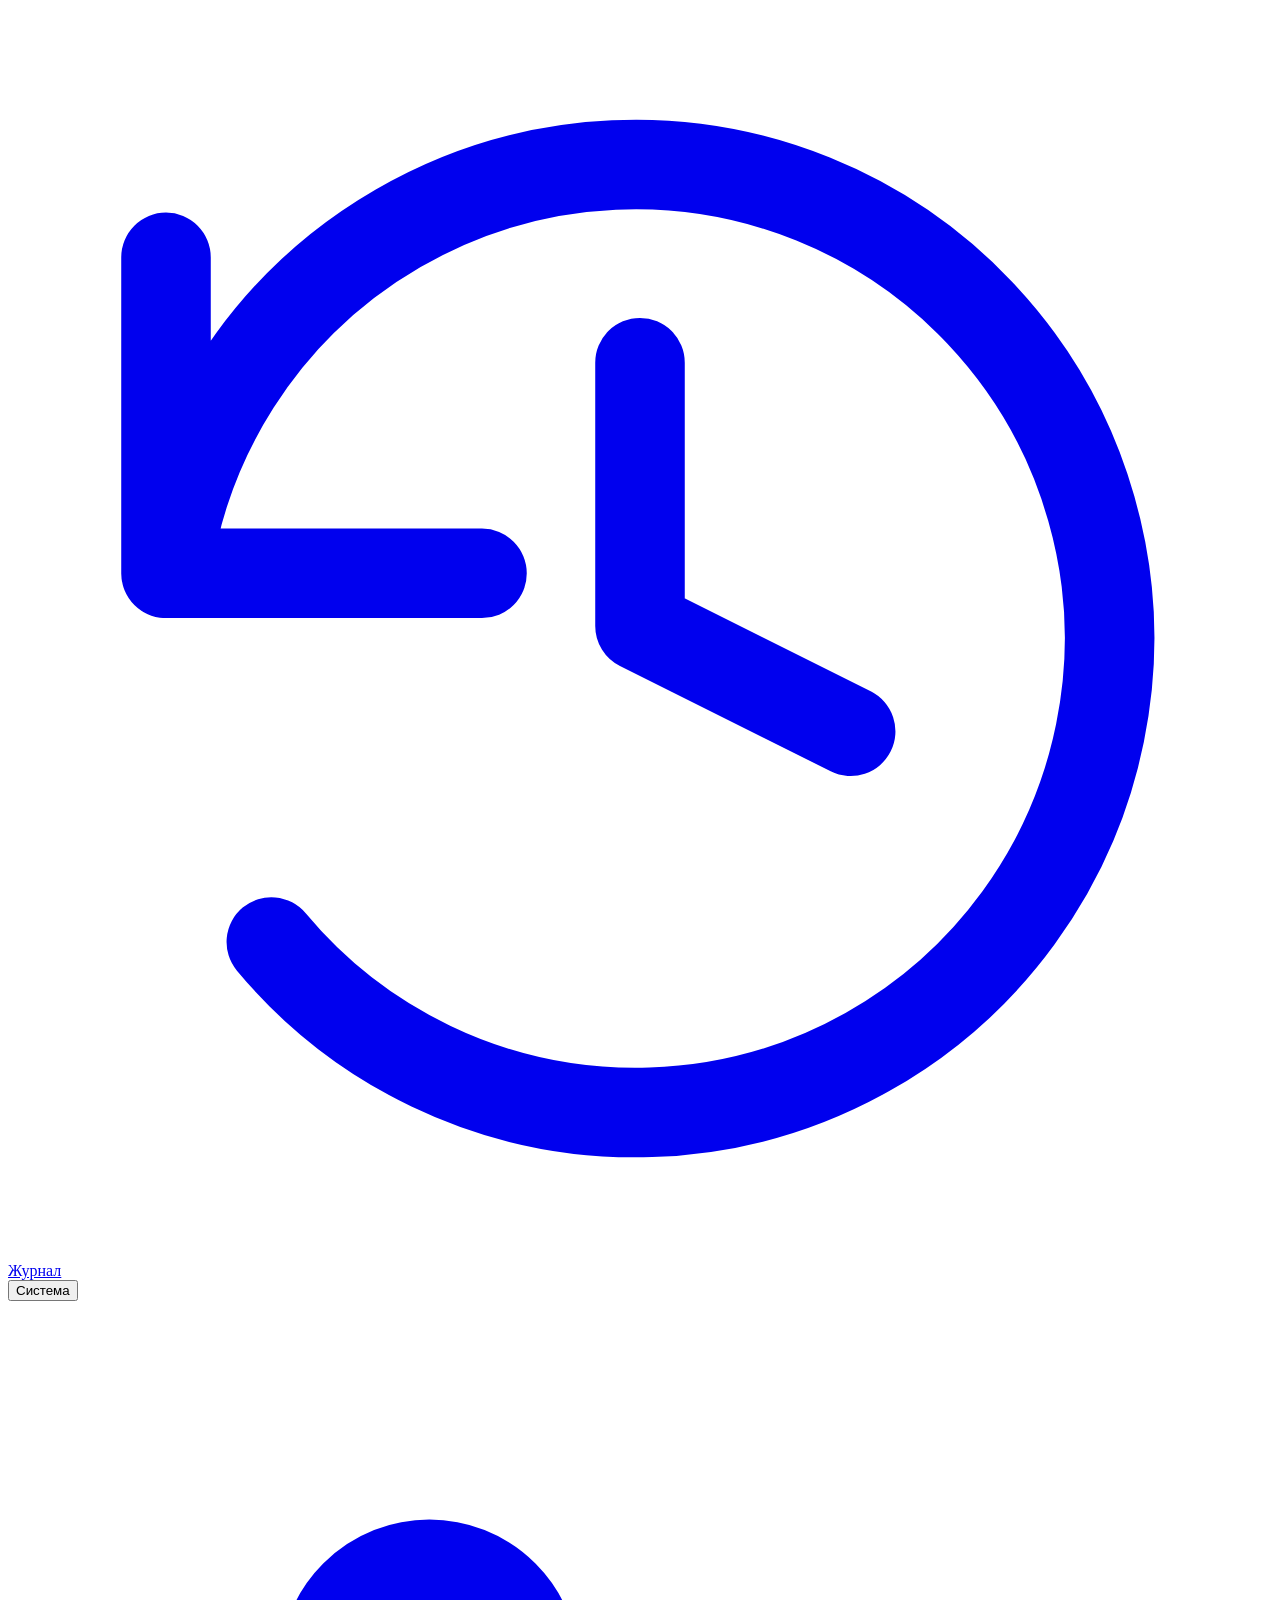
==== commit 513ffb08: "Build routed product manager dashboard" ====
--- a/web/index.html
+++ b/web/index.html
@@ -1,42 +1,98 @@
-<!doctype html><html lang="ru"><meta charset="utf-8"><meta name="viewport" content="width=device-width,initial-scale=1"><title>ParadiigmaMGR · Обзор релиза</title><style>/*STYLE*/</style>
-<header><a class="brand" href="#top">Paradiigma<span>MGR</span></a><nav aria-label="Разделы продукта"><a href="#top">Обзор</a><a href="#agent">ИИ-агент</a><a href="#dynamics">Метрики</a><a href="#competitors">Конкуренты</a><a href="#sources">Исследования</a><a href="#backlog">Бэклог</a><a href="#releases">Релизы</a><a href="#journal">Журнал</a><a href="#productMemory">База знаний</a><a href="#settingsPanel">Настройки</a></nav></header>
-<main id="top"><div class="eyebrow">Аналитика интернет-магазина</div><h1>Обзор релиза</h1><p class="lead" id="release"></p><p id="source" class="source"></p>
-<section class="panel"><div class="line"><h2>Самостоятельные заказы</h2><a href="#dynamics">К графику</a></div><p id="period"></p><div id="cards" class="cards"></div><p id="signal" role="status"></p><button id="notify" class="secondary">Уведомлять о падении при открытом обзоре</button></section>
-<section id="dynamics" class="panel"><h2>Динамика индекса</h2><p>Пунктир показывает недельные значения, сплошная линия — среднее за четыре недели.</p><div id="chart"></div><p class="muted"><span id="legend"></span> Неделя запуска исключена из сравнения. Неполная неделя выделена на графике.</p><details><summary>Числа по периодам</summary><div class="scroll"><table id="numbers"></table></div></details>
-<details><summary>Настроить сравнение</summary><form id="settings"><div class="grid dates"><label>Начало базы<input type="date" name="before_start" required></label><label>Последняя неделя базы<input type="date" name="before_end" required></label><label>Начало после релиза<input type="date" name="after_start" required></label><label>Последняя полная неделя<input type="date" name="after_end" required></label><label>Метрика<select name="metric"><option value="orders_index">Недельный индекс</option><option value="orders_index_4w">Скользящий индекс за 4 недели</option></select></label><label>Порог падения, %<input name="alert_percent" type="number" min="0" max="100" step=".1" required></label></div><button>Пересчитать</button></form></details></section>
-<section id="analysis" class="panel"><h2>Что проверить первым?</h2><button id="toggle" aria-expanded="false" aria-controls="answer">Разобрать падение</button><div id="answer" hidden><h3>Выбор лицензии</h3><p id="reachPeriod"></p><ul id="reach"></ul>
-<h3>Выбор опции и корзина</h3><p>Проверьте, появилась ли лицензия в корзине, и сопоставьте действие с событием в аналитике.</p>
-<ul><li>Лицензия появилась, событие отсутствует — проверить сбор данных вместе с владельцем задачи.</li><li>Лицензия не появилась — воспроизвести ошибку пути покупки. Ошибка передачи события тоже возможна.</li><li>Товар и событие на месте — сверить другие варианты лицензий, устройства и каналы. Причина падения остаётся открытой.</li></ul><p><a href="#t08">Открыть связанную задачу</a></p><button class="draft">Создать задачу проверки</button></div></section>
-<section class="panel" id="sources"><h2>Исследования и источники</h2><p>Найдите фрагменты в демонстрационной подборке или в подключённых локальных материалах.</p><form id="search"><label>Вопрос по релизу<input name="query" required value="Как проверить событие добавления лицензии в корзину?"></label><div class="actions"><button>Найти источники</button><button type="button" id="infer" class="secondary">Предложить гипотезу с ИИ</button></div></form><p id="ai" role="status"></p><div id="hits"></div>
-<div id="agent">
-<h3>Расследование</h3>
-<label><input type="checkbox" id="includeMeter"> Включить Метрику за период из формы ниже</label>
+<!doctype html>
+<html lang="ru">
+<head>
+<meta charset="utf-8">
+<meta name="viewport" content="width=device-width,initial-scale=1">
+<title>PARADИИGMA MGR</title>
+<style>/*STYLE*/</style>
+</head>
+<body>
+<a class="skip-link" href="#workspace-content">К содержимому</a>
+<header class="topbar">
+  <button class="mobile-menu icon-button" id="mobileMenu" type="button" aria-controls="sidebar" aria-expanded="false" aria-label="Открыть меню"><svg class="ui-icon" viewBox="0 0 24 24" fill="none" stroke="currentColor" stroke-width="1.7" stroke-linecap="round" stroke-linejoin="round" aria-hidden="true"><path d="M3 6h18M3 12h18M3 18h18"/></svg></button>
+  <a class="brand" href="#overview"><span class="brand-mark"><svg class="ui-icon" viewBox="0 0 24 24" fill="none" stroke="currentColor" stroke-width="1.7" stroke-linecap="round" stroke-linejoin="round" aria-hidden="true"><rect x="4" y="7" width="16" height="12" rx="4"/><path d="M12 7V4m-4 8h.01m8 0h.01M9 16h6M2 12v3m20-3v3"/></svg></span><span>PARADИИGMA <b>MGR</b></span></a>
+  <div class="topbar-status">
+    <a id="activeInvestigation" class="run-indicator" href="#agent" role="status" hidden></a>
+    <a id="connectionStatus" class="connection-status" href="#settingsPanel" data-state="unknown"><span aria-hidden="true"></span><strong>Проверяем подключение</strong></a>
+  </div>
+</header>
+<div class="app-shell" id="dashboard">
+  <aside class="sidebar" id="sidebar">
+    <button class="sidebar-collapse" id="sidebarToggle" type="button" aria-controls="sidebar" aria-expanded="true"><svg class="ui-icon" viewBox="0 0 24 24" fill="none" stroke="currentColor" stroke-width="1.7" stroke-linecap="round" stroke-linejoin="round" aria-hidden="true"><rect x="3" y="4" width="18" height="16" rx="2"/><path d="M9 4v16m7-11-3 3 3 3"/></svg><span>Свернуть меню</span></button>
+    <nav aria-label="Разделы продукта"><div class="nav-group"><button class="nav-group-toggle" type="button" aria-expanded="true" aria-controls="nav-workspace">Рабочее пространство<span aria-hidden="true"></span></button>
+<div class="nav-links" id="nav-workspace"><a href="#overview" data-nav="overview" aria-label="Обзор" title="Обзор"><svg class="ui-icon" viewBox="0 0 24 24" fill="none" stroke="currentColor" stroke-width="1.7" stroke-linecap="round" stroke-linejoin="round" aria-hidden="true"><rect x="3" y="3" width="7" height="7" rx="1"/><rect x="14" y="3" width="7" height="7" rx="1"/><rect x="3" y="14" width="7" height="7" rx="1"/><rect x="14" y="14" width="7" height="7" rx="1"/></svg><span>Обзор</span></a><a href="#agent" data-nav="agent" aria-label="ИИ-агент" title="ИИ-агент"><svg class="ui-icon" viewBox="0 0 24 24" fill="none" stroke="currentColor" stroke-width="1.7" stroke-linecap="round" stroke-linejoin="round" aria-hidden="true"><rect x="4" y="7" width="16" height="12" rx="4"/><path d="M12 7V4m-4 8h.01m8 0h.01M9 16h6M2 12v3m20-3v3"/></svg><span>ИИ-агент</span></a><a href="#qwen" data-nav="qwen" aria-label="Чат с Qwen" title="Чат с Qwen"><svg class="ui-icon" viewBox="0 0 24 24" fill="none" stroke="currentColor" stroke-width="1.7" stroke-linecap="round" stroke-linejoin="round" aria-hidden="true"><path d="M20 12a2 2 0 0 1-2 2H8l-4 4V5a2 2 0 0 1 2-2h12a2 2 0 0 1 2 2zM9 8h6m-1 10h3l4 3v-6"/></svg><span>Чат с Qwen</span></a></div></div>
+<div class="nav-group"><button class="nav-group-toggle" type="button" aria-expanded="true" aria-controls="nav-analytics">Аналитика<span aria-hidden="true"></span></button>
+<div class="nav-links" id="nav-analytics"><a href="#dynamics" data-nav="dynamics" aria-label="Метрики" title="Метрики"><svg class="ui-icon" viewBox="0 0 24 24" fill="none" stroke="currentColor" stroke-width="1.7" stroke-linecap="round" stroke-linejoin="round" aria-hidden="true"><path d="M3 3v18h18M7 15l4-5 4 3 5-7"/></svg><span>Метрики</span></a><a href="#competitors" data-nav="competitors" aria-label="Конкуренты" title="Конкуренты"><svg class="ui-icon" viewBox="0 0 24 24" fill="none" stroke="currentColor" stroke-width="1.7" stroke-linecap="round" stroke-linejoin="round" aria-hidden="true"><circle cx="12" cy="12" r="9"/><ellipse cx="12" cy="12" rx="4" ry="9"/><path d="M3 12h18"/></svg><span>Конкуренты</span></a><a href="#sources" data-nav="sources" aria-label="Исследования" title="Исследования"><svg class="ui-icon" viewBox="0 0 24 24" fill="none" stroke="currentColor" stroke-width="1.7" stroke-linecap="round" stroke-linejoin="round" aria-hidden="true"><path d="M12 5c-2-2-6-2-9-2v15c3 0 7 0 9 2 2-2 6-2 9-2V3c-3 0-7 0-9 2v15"/></svg><span>Исследования</span></a><a href="#releases" data-nav="releases" aria-label="Релизы" title="Релизы"><svg class="ui-icon" viewBox="0 0 24 24" fill="none" stroke="currentColor" stroke-width="1.7" stroke-linecap="round" stroke-linejoin="round" aria-hidden="true"><circle cx="6" cy="18" r="2.5"/><circle cx="18" cy="6" r="2.5"/><path d="M6 4v11.5m2.5 2.5a9.5 9.5 0 0 0 9.5-9.5"/></svg><span>Релизы</span></a></div></div>
+<div class="nav-group"><button class="nav-group-toggle" type="button" aria-expanded="true" aria-controls="nav-product">Управление продуктом<span aria-hidden="true"></span></button>
+<div class="nav-links" id="nav-product"><a href="#backlog" data-nav="backlog" aria-label="Бэклог" title="Бэклог"><svg class="ui-icon" viewBox="0 0 24 24" fill="none" stroke="currentColor" stroke-width="1.7" stroke-linecap="round" stroke-linejoin="round" aria-hidden="true"><path d="m3 6 2 2 4-4m4 3h8m-18 7 2 2 4-4m4 3h8m-8 5h8"/></svg><span>Бэклог</span></a><a href="#effect" data-nav="effect" aria-label="Оценка эффекта" title="Оценка эффекта"><svg class="ui-icon" viewBox="0 0 24 24" fill="none" stroke="currentColor" stroke-width="1.7" stroke-linecap="round" stroke-linejoin="round" aria-hidden="true"><circle cx="12" cy="12" r="9"/><circle cx="12" cy="12" r="5"/><circle cx="12" cy="12" r="1"/></svg><span>Оценка эффекта</span></a><a href="#productMemory" data-nav="productMemory" aria-label="База знаний" title="База знаний"><svg class="ui-icon" viewBox="0 0 24 24" fill="none" stroke="currentColor" stroke-width="1.7" stroke-linecap="round" stroke-linejoin="round" aria-hidden="true"><ellipse cx="12" cy="5.5" rx="8" ry="3"/><path d="M4 5.5v13a8 3 0 0 0 16 0v-13M4 12a8 3 0 0 0 16 0"/></svg><span>База знаний</span></a><a href="#journal" data-nav="journal" aria-label="Журнал" title="Журнал"><svg class="ui-icon" viewBox="0 0 24 24" fill="none" stroke="currentColor" stroke-width="1.7" stroke-linecap="round" stroke-linejoin="round" aria-hidden="true"><path d="M3 11a9 9 0 1 1 2 7M3 5v6h6m3-4v5l4 2"/></svg><span>Журнал</span></a></div></div>
+<div class="nav-group"><button class="nav-group-toggle" type="button" aria-expanded="true" aria-controls="nav-system">Система<span aria-hidden="true"></span></button>
+<div class="nav-links" id="nav-system"><a href="#settingsPanel" data-nav="settingsPanel" aria-label="Настройки" title="Настройки"><svg class="ui-icon" viewBox="0 0 24 24" fill="none" stroke="currentColor" stroke-width="1.7" stroke-linecap="round" stroke-linejoin="round" aria-hidden="true"><path d="M4 7h16M4 12h16M4 17h16"/><circle cx="8" cy="7" r="2"/><circle cx="15" cy="12" r="2"/><circle cx="10" cy="17" r="2"/></svg><span>Настройки</span></a></div></div>
+</nav>
+  </aside>
+  <button class="nav-scrim" id="navScrim" type="button" aria-label="Закрыть меню" hidden tabindex="-1"></button>
+  <main id="workspace-content" tabindex="-1">
+<section class="workspace" id="overview" data-workspace aria-labelledby="title-overview">
+<div class="workspace-heading"><h1 id="title-overview" tabindex="-1">Обзор продукта</h1><p>Продажи, сигналы и последние расследования в одном месте.</p></div>
+
+<div class="overview-context"><span id="source" class="context-label"></span><span id="release"></span></div>
+<div class="cards overview-kpis" id="cards"></div>
+<div class="overview-layout">
+  <section class="panel order-panel"><div class="line"><h2>Динамика заказов</h2><a class="inline-action" href="#dynamics">К метрикам <svg class="ui-icon" viewBox="0 0 24 24" fill="none" stroke="currentColor" stroke-width="1.7" stroke-linecap="round" stroke-linejoin="round" aria-hidden="true"><path d="M5 12h14m-6-6 6 6-6 6"/></svg></a></div><p class="muted" id="overviewPeriod"></p><div id="overviewChart"></div><p class="chart-legend" id="overviewLegend"></p></section>
+  <section class="panel signal-panel"><h2>Аномалии</h2><p id="signal" role="status"></p><a class="button-link" id="signalAction" href="#agent">Перейти к расследованию</a><details><summary>Уведомления</summary><button id="notify" class="secondary">Уведомлять о падении при открытом обзоре</button></details></section>
+  <section class="panel"><div class="line"><h2>Последние расследования</h2><a class="inline-action" href="#journal">В журнал <svg class="ui-icon" viewBox="0 0 24 24" fill="none" stroke="currentColor" stroke-width="1.7" stroke-linecap="round" stroke-linejoin="round" aria-hidden="true"><path d="M5 12h14m-6-6 6 6-6 6"/></svg></a></div><div id="overviewRuns" class="report-list" aria-live="polite"><p>Загрузка журнала…</p></div></section>
+  <section class="panel"><h2>Приоритетные рекомендации</h2><div id="overviewActions"></div><div class="actions quick-actions"><a href="#agent">Новое расследование</a><a href="#qwen">Открыть чат</a></div></section>
+</div>
+</section>
+<section class="workspace" id="agent" data-workspace aria-labelledby="title-agent" hidden>
+<div class="workspace-heading"><h1 id="title-agent" tabindex="-1">ИИ-агент</h1><p>Запускайте расследования, сверяйте доказательства и согласовывайте гипотезы.</p></div>
+<section class="panel"><h2>Новое расследование</h2><form id="search"><label>Вопрос для агента<input name="query" required maxlength="500" value="Как проверить событие добавления лицензии в корзину?"></label><div class="actions"><button type="button" id="infer">Предложить гипотезу с ИИ</button><button class="secondary">Найти источники</button></div></form><p id="ai" role="status"></p><details><summary>Источники и параметры</summary><label><input type="checkbox" id="includeMeter"> Включить Метрику за период из формы в разделе «Метрики»</label>
 <label><input type="checkbox" id="compareMeter"> Сопоставить Метрику по окнам сравнения заказов</label>
 <details id="publicSearch" hidden><summary>Публичные источники конкурентов</summary>
 <label>Продукт<select id="publicProduct"><option value="">-</option></select></label>
 <label>Домены<select id="publicDomains" multiple></select></label>
 <label>Темы<select id="publicTopics" multiple><option value="pricing">Цены</option><option value="licensing">Лицензирование</option><option value="checkout">Покупка</option><option value="product_features">Характеристики</option><option value="support">Поддержка</option></select></label>
-</details>
-<button type="button" class="secondary" id="openInvestigation">Открыть расследование</button>
-<p id="runSummary" role="status"></p>
-<ol id="runPhases" aria-label="Этапы расследования"></ol>
-<details id="settingsPanel"><summary>Настройки и диагностика</summary>
-<p id="analysisDiagnostics">Подключите локальный сервер.</p>
-<button type="button" class="secondary" id="checkNow">Проверить порог</button>
-<p id="checkStatus" role="status"></p>
-</details>
-<div id="runDetails"></div>
-<details id="competitors"><summary>Конкурентные источники</summary><div id="competitorEvidence"><p>Откройте расследование, чтобы проверить источники.</p></div></details>
-<details id="releases"><summary>Релизы в расследовании</summary><div id="releaseEvidence"><p>Откройте расследование, чтобы проверить даты релизов.</p></div></details>
-<details id="journal"><summary>Журнал и задачи</summary>
-<button type="button" class="secondary" id="reloadRuns">Обновить</button>
-<button type="button" class="secondary" id="dailyDigest">Сводка за день</button>
-<p id="digestStatus" role="status"></p>
-<div id="runHistory"></div><div id="serverTasks"></div></details>
-</div><details id="modelExample" hidden><summary>Сохранённый запуск модели</summary><p>Сохранённый ответ на контрольный запрос. Новый запуск доступен с локальной моделью.</p><div id="example"></div></details>
-<details><summary>Загрузить материал в локальный поиск</summary><form id="upload"><label>Источник<input name="name" maxlength="120" placeholder="Название интервью или исследования" required></label><label>Категория<select name="kind"><option>Интервью</option><option>Конкуренты</option></select></label><label>Текстовый файл UTF-8<input type="file" id="txt" accept=".txt,text/plain"></label><label>Выбранные абзацы<textarea name="text" required maxlength="30000"></textarea></label><button>Добавить в поиск</button></form></details><div id="t08" class="note"></div></section>
-<section class="panel" id="productMemory">
-<h2>База знаний</h2>
+</details><p><a href="#dynamics">Открыть параметры метрик</a></p></details></section><section class="panel" id="agent-results"><h2>Отчёт расследования</h2><p id="runSummary" role="status">Запустите новое расследование или откройте сохранённый отчёт из журнала.</p>
+<ol id="runPhases" aria-label="Этапы расследования"></ol><div id="runDetails"></div></section><details id="modelExample" hidden><summary>Сохранённый запуск модели</summary><p>Сохранённый ответ на контрольный запрос. Новый запуск доступен с локальной моделью.</p><div id="example"></div></details>
+</section>
+<section class="workspace" id="qwen" data-workspace aria-labelledby="title-qwen" hidden>
+<div class="workspace-heading"><h1 id="title-qwen" tabindex="-1">Чат с Qwen</h1><p>Задавайте вопросы о продукте и возвращайтесь к предыдущим диалогам.</p></div>
+<div id="qwenWorkspace"><section class="panel empty-state" id="qwenUnavailable"><h2>Чат недоступен</h2><p>Чат открывается на серверном стенде с включённой интеграцией Qwen.</p><a href="#settingsPanel">Проверить подключения</a></section></div>
+</section>
+<section class="workspace" id="dynamics" data-workspace aria-labelledby="title-dynamics" hidden>
+<div class="workspace-heading"><h1 id="title-dynamics" tabindex="-1">Метрики</h1><p>Проверяйте динамику заказов и сопоставляйте периоды.</p></div>
+<section class="panel"><h2>Динамика индекса</h2><p id="period" class="muted"></p><p>Пунктир показывает недельные значения, сплошная линия — среднее за четыре недели.</p><div id="chart"></div><p class="muted"><span id="legend"></span> Неделя запуска исключена из сравнения. Неполная неделя выделена на графике.</p><details><summary>Числа по периодам</summary><div class="scroll"><table id="numbers"></table></div></details>
+<details><summary>Настроить сравнение</summary><form id="settings"><div class="grid dates"><label>Начало базы<input type="date" name="before_start" required></label><label>Последняя неделя базы<input type="date" name="before_end" required></label><label>Начало после релиза<input type="date" name="after_start" required></label><label>Последняя полная неделя<input type="date" name="after_end" required></label><label>Метрика<select name="metric"><option value="orders_index">Недельный индекс</option><option value="orders_index_4w">Скользящий индекс за 4 недели</option></select></label><label>Порог падения, %<input name="alert_percent" type="number" min="0" max="100" step=".1" required></label></div><button>Пересчитать</button></form></details></section><section class="panel"><h2>Живая Яндекс.Метрика</h2><p>Визиты из отдельно настроенного счётчика. Индексы заказов рассчитываются по загруженной выгрузке.</p><form id="meter"><div class="grid"><label>С даты<input type="date" required name="start"></label><label>По дату<input type="date" required name="end"></label></div><button>Запросить визиты</button></form><p id="meterResult" role="status"></p></section>
+</section>
+<section class="workspace" id="competitors" data-workspace aria-labelledby="title-competitors" hidden>
+<div class="workspace-heading"><h1 id="title-competitors" tabindex="-1">Конкуренты</h1><p>Сверяйте предложения, цены и источники по выбранным продуктам.</p></div>
+<section class="panel"><h2>Предложения и доказательства</h2><div id="competitorEvidence"><p class="muted">Конкурентные доказательства появятся после открытия расследования.</p></div><div class="actions"><button id="compareOffers" type="button">Исследовать предложения</button><a href="#memoryCompare">Сравнить в базе знаний</a></div></section>
+<section class="panel"><h2>Изменения цен</h2><form id="priceHistory"><label>Продукт <small>(необязательно)</small><input name="product" maxlength="120"></label><div class="grid"><label>С даты<input name="start" type="date" required></label><label>До даты<input name="end" type="date" required></label></div><button>Показать изменения</button></form><div id="priceResults" aria-live="polite"></div></section>
+</section>
+<section class="workspace" id="sources" data-workspace aria-labelledby="title-sources" hidden>
+<div class="workspace-heading"><h1 id="title-sources" tabindex="-1">Исследования</h1><p>Ищите CustDev, интервью и документы в подключённых материалах.</p></div>
+<section class="panel"><h2>Поиск по материалам</h2><form id="researchSearch"><label>Что найти<input name="query" required placeholder="Например, проверка корзины"></label><div class="actions"><button>Найти источники</button><button id="investigateResearch" type="button" class="secondary">Открыть в ИИ-агенте</button></div></form><p id="researchStatus" role="status"></p><div id="hits"></div></section><section class="panel"><h2>Импорт материалов</h2><details><summary>Загрузить материал в локальный поиск</summary><form id="upload"><label>Источник<input name="name" maxlength="120" placeholder="Название интервью или исследования" required></label><label>Категория<select name="kind"><option>Интервью</option><option>Конкуренты</option></select></label><label>Текстовый файл UTF-8<input type="file" id="txt" accept=".txt,text/plain"></label><label>Выбранные абзацы<textarea name="text" required maxlength="30000"></textarea></label><button>Добавить в поиск</button></form></details></section>
+</section>
+<section class="workspace" id="releases" data-workspace aria-labelledby="title-releases" hidden>
+<div class="workspace-heading"><h1 id="title-releases" tabindex="-1">Релизы</h1><p>Смотрите хронологию изменений и связанные задачи.</p></div>
+<section class="panel"><h2>Текущий релиз</h2><p id="releaseContext"></p><div id="t08" class="note"></div></section><section id="qwen-release" class="panel" hidden></section><section class="panel"><h2>Релизы в расследовании</h2><div id="releaseEvidence"><p class="muted">Откройте отчёт, чтобы проверить соблюдение сроков и источники.</p></div><a href="#memoryCompare">Открыть исторические сравнения</a></section>
+<section class="panel"><h2>История релизов</h2><form id="releaseHistory"><label>Продукт<input name="product" required maxlength="120"></label><div class="grid"><label>С даты<input name="start" type="date" required></label><label>До даты<input name="end" type="date" required></label></div><button>Найти релизы</button></form><div id="releaseResults" aria-live="polite"></div></section>
+<section id="analysis" class="panel"><h2>Что проверить первым?</h2><button id="toggle" aria-expanded="false" aria-controls="answer">Разобрать падение</button><div id="answer" hidden><h3>Выбор лицензии</h3><p id="reachPeriod"></p><ul id="reach"></ul>
+<h3>Выбор опции и корзина</h3><p>Проверьте, появилась ли лицензия в корзине, и сопоставьте действие с событием в аналитике.</p>
+<ul><li>Лицензия появилась, событие отсутствует — проверить сбор данных вместе с владельцем задачи.</li><li>Лицензия не появилась — воспроизвести ошибку пути покупки. Ошибка передачи события тоже возможна.</li><li>Товар и событие на месте — сверить другие варианты лицензий, устройства и каналы. Причина падения остаётся открытой.</li></ul><p><a href="#t08">Открыть связанную задачу</a></p><button class="draft">Создать задачу проверки</button></div></section>
+</section>
+<section class="workspace" id="backlog" data-workspace aria-labelledby="title-backlog" hidden>
+<div class="workspace-heading"><h1 id="title-backlog" tabindex="-1">Бэклог</h1><p>Управляйте черновиками и согласованными задачами проверки.</p></div>
+<section class="panel"><div class="line"><h2>Серверные задачи</h2><a href="#agent-results">Предложения из расследования</a></div><div id="serverTasks"><p>Загрузка задач…</p></div></section><section class="panel"><h2>Черновики в браузере</h2><p>Черновики сохраняются на этом устройстве. Согласованные задачи находятся в серверном бэклоге.</p><div id="saved"></div><button class="draft" id="draftBtn">Создать задачу проверки</button>
+<form id="task" hidden><h3>Гипотеза до следующей доработки</h3><label>Название<input name="title" required maxlength="200"></label><label>Гипотеза<textarea name="hypothesis" required></textarea></label><label>Способ проверки<textarea name="steps" required rows="4"></textarea></label><label>Численная цель четырёхнедельного индекса<input type="number" name="target" required min="0.01" step=".01"></label><p id="criterion"></p><p>Тег · сгенерирована ИИ-помощником</p><div class="actions"><button>Сохранить задачу</button><button id="cancel" type="button" class="secondary">Отменить</button></div></form></section>
+</section>
+<section class="workspace" id="effect" data-workspace aria-labelledby="title-effect" hidden>
+<div class="workspace-heading"><h1 id="title-effect" tabindex="-1">Оценка эффекта</h1><p>Фиксируйте критерии успеха и проверяйте результаты после изменений.</p></div>
+<section class="panel"><h2>Результат после исправления</h2><p>Зафиксируйте цель до проверки. Для оценки нужны четыре последовательные полные недели после исправления и динамика второй группы за те же даты.</p><label>Данные для оценки<select id="mode"><option value="actual">Данные после исправления</option><option value="demo">Синтетический тест</option></select></label><p id="effectResult" aria-live="polite">Ожидаем данные после исправления</p>
+<details><summary>Загрузить новые недели</summary><label>JSON с датой исправления и четырьмя неделями<input id="weeksFile" type="file" accept=".json"></label><p>Формат приведён в README. Полученные значения показываются с пометкой источника.</p></details><label>Решение продакта<select id="decision"><option>Продолжить доработку</option><option>Пересмотреть гипотезу</option><option>Отказаться от задачи</option><option>Закрыть после проверки</option></select></label><button id="saveDecision">Зафиксировать решение</button></section>
+</section>
+<section class="workspace" id="productMemory" data-workspace aria-labelledby="title-productMemory" hidden>
+<div class="workspace-heading"><h1 id="title-productMemory" tabindex="-1">База знаний</h1><p>Наблюдения, документы, решения и исторические сравнения.</p></div>
+<section class="panel">
 <label>Режим данных<select id="memoryMode"><option value="local">Рабочие</option><option value="synthetic">Синтетические</option><option value="demo_counter">Тестовый счётчик</option></select></label>
 <div class="actions"><button type="button" id="memoryRefresh">Показать накопленные знания</button>
 <button type="button" id="memoryCollect" class="secondary">Прочитать текущие продажи</button></div>
@@ -44,6 +100,7 @@
 <form id="memorySearch"><label>Поиск в исследованиях и решениях<input name="query" required maxlength="500"></label>
 <label>Продукт<input name="product"></label><div class="grid"><label>С даты<input name="start" type="date"></label>
 <label>До даты<input name="end" type="date"></label></div><button>Найти</button>
+<button id="memorySearchChat" type="button" class="secondary" hidden>Спросить об истории в чате</button>
 <button id="memorySaveNote" type="button" class="secondary">Сохранить текст как заметку</button></form>
 <div id="memoryHits"></div>
 <form id="memoryCompare"><label>Исторический ряд<select name="series" required></select></label>
@@ -52,13 +109,28 @@
 <label>Второе окно с<input name="afterStart" type="date" required></label>
 <label>Второе окно до<input name="afterEnd" type="date" required></label></div>
 <button>Сравнить периоды</button><button type="button" id="memoryAsk" class="secondary">Исследовать с агентом</button>
+<button type="button" id="memoryChat" class="secondary" hidden>Спросить в чате</button>
 <button type="button" id="memoryCompetitors" class="secondary">Изменения цен за второе окно</button>
+<button type="button" id="memoryReleaseChat" class="secondary" hidden>Сравнить релизы в чате</button>
+<button type="button" id="memoryPriceChat" class="secondary" hidden>Сравнить предложения в чате</button>
 <button type="button" id="memoryTimeline" class="secondary">История выбранного ряда</button></form>
 <div id="memoryResult" aria-live="polite"></div>
 </section>
-<section id="backlog" class="panel"><h2>Демо-бэклог</h2><p>Задачи сохраняются в этом браузере. Трекер Redmine подключается отдельно.</p><div id="saved"></div><button class="draft" id="draftBtn">Создать задачу проверки</button>
-<form id="task" hidden><h3>Гипотеза до следующей доработки</h3><label>Название<input name="title" required maxlength="200"></label><label>Гипотеза<textarea name="hypothesis" required></textarea></label><label>Способ проверки<textarea name="steps" required rows="4"></textarea></label><label>Численная цель четырёхнедельного индекса<input type="number" name="target" required min="0.01" step=".01"></label><p id="criterion"></p><p>Тег · сгенерирована ИИ-помощником</p><div class="actions"><button>Сохранить задачу</button><button id="cancel" type="button" class="secondary">Отменить</button></div></form></section>
-<section id="effect" class="panel"><h2>Результат после исправления</h2><p>Зафиксируйте цель до проверки. Для оценки нужны четыре последовательные полные недели после исправления и динамика второй группы за те же даты.</p><label>Данные для оценки<select id="mode"><option value="actual">Данные после исправления</option><option value="demo">Синтетический тест</option></select></label><p id="effectResult" aria-live="polite">Ожидаем данные после исправления</p>
-<details><summary>Загрузить новые недели</summary><label>JSON с датой исправления и четырьмя неделями<input id="weeksFile" type="file" accept=".json"></label><p>Формат приведён в README. Полученные значения показываются с пометкой источника.</p></details><label>Решение продакта<select id="decision"><option>Продолжить доработку</option><option>Пересмотреть гипотезу</option><option>Отказаться от задачи</option><option>Закрыть после проверки</option></select></label><button id="saveDecision">Зафиксировать решение</button></section>
-<section class="panel"><h2>Живая Яндекс.Метрика</h2><p>Визиты из отдельно настроенного счётчика. Индексы заказов рассчитываются по загруженной выгрузке.</p><form id="meter"><div class="grid"><label>С даты<input type="date" required name="start"></label><label>По дату<input type="date" required name="end"></label></div><button>Запросить визиты</button></form><p id="meterResult" role="status"></p></section><footer>ParadiigmaMGR · <a href="cost.xlsx" download>Скачать калькулятор стоимости</a></footer></main><div id="toast" role="status" hidden></div>
-<script type="application/json" id="boot">/*BOOT*/</script><script>/*SCRIPT*/</script></html>
+</section>
+<section class="workspace" id="journal" data-workspace aria-labelledby="title-journal" hidden>
+<div class="workspace-heading"><h1 id="title-journal" tabindex="-1">Журнал</h1><p>Открывайте сохранённые расследования и сводки мониторинга.</p></div>
+<section class="panel"><div class="line"><h2>История расследований</h2><div class="actions"><button type="button" class="secondary" id="reloadRuns">Обновить</button><button type="button" class="secondary" id="dailyDigest">Сводка за день</button></div></div><p id="digestStatus" role="status"></p><div id="runHistory" class="report-list"><p>Загрузка журнала…</p></div></section>
+</section>
+<section class="workspace" id="settingsPanel" data-workspace aria-labelledby="title-settingsPanel" hidden>
+<div class="workspace-heading"><h1 id="title-settingsPanel" tabindex="-1">Настройки</h1><p>Подключения источников и диагностика рабочего пространства.</p></div>
+<section class="panel"><h2>Подключения</h2><dl id="connectionDetails" class="connection-details"></dl><p id="analysisDiagnostics">Проверяем параметры локального сервера…</p></section><section class="panel"><h2>Диагностика</h2><p>Проверка порога изменения заказов для выбранного периода.</p>
+<button type="button" class="secondary" id="checkNow">Проверить порог</button>
+<p id="checkStatus" role="status"></p><a href="cost.xlsx" download>Скачать калькулятор стоимости</a></section>
+</section>
+  </main>
+</div>
+<div id="toast" role="status" hidden></div>
+<script type="application/json" id="boot">/*BOOT*/</script>
+<script>/*SCRIPT*/</script>
+</body>
+</html>
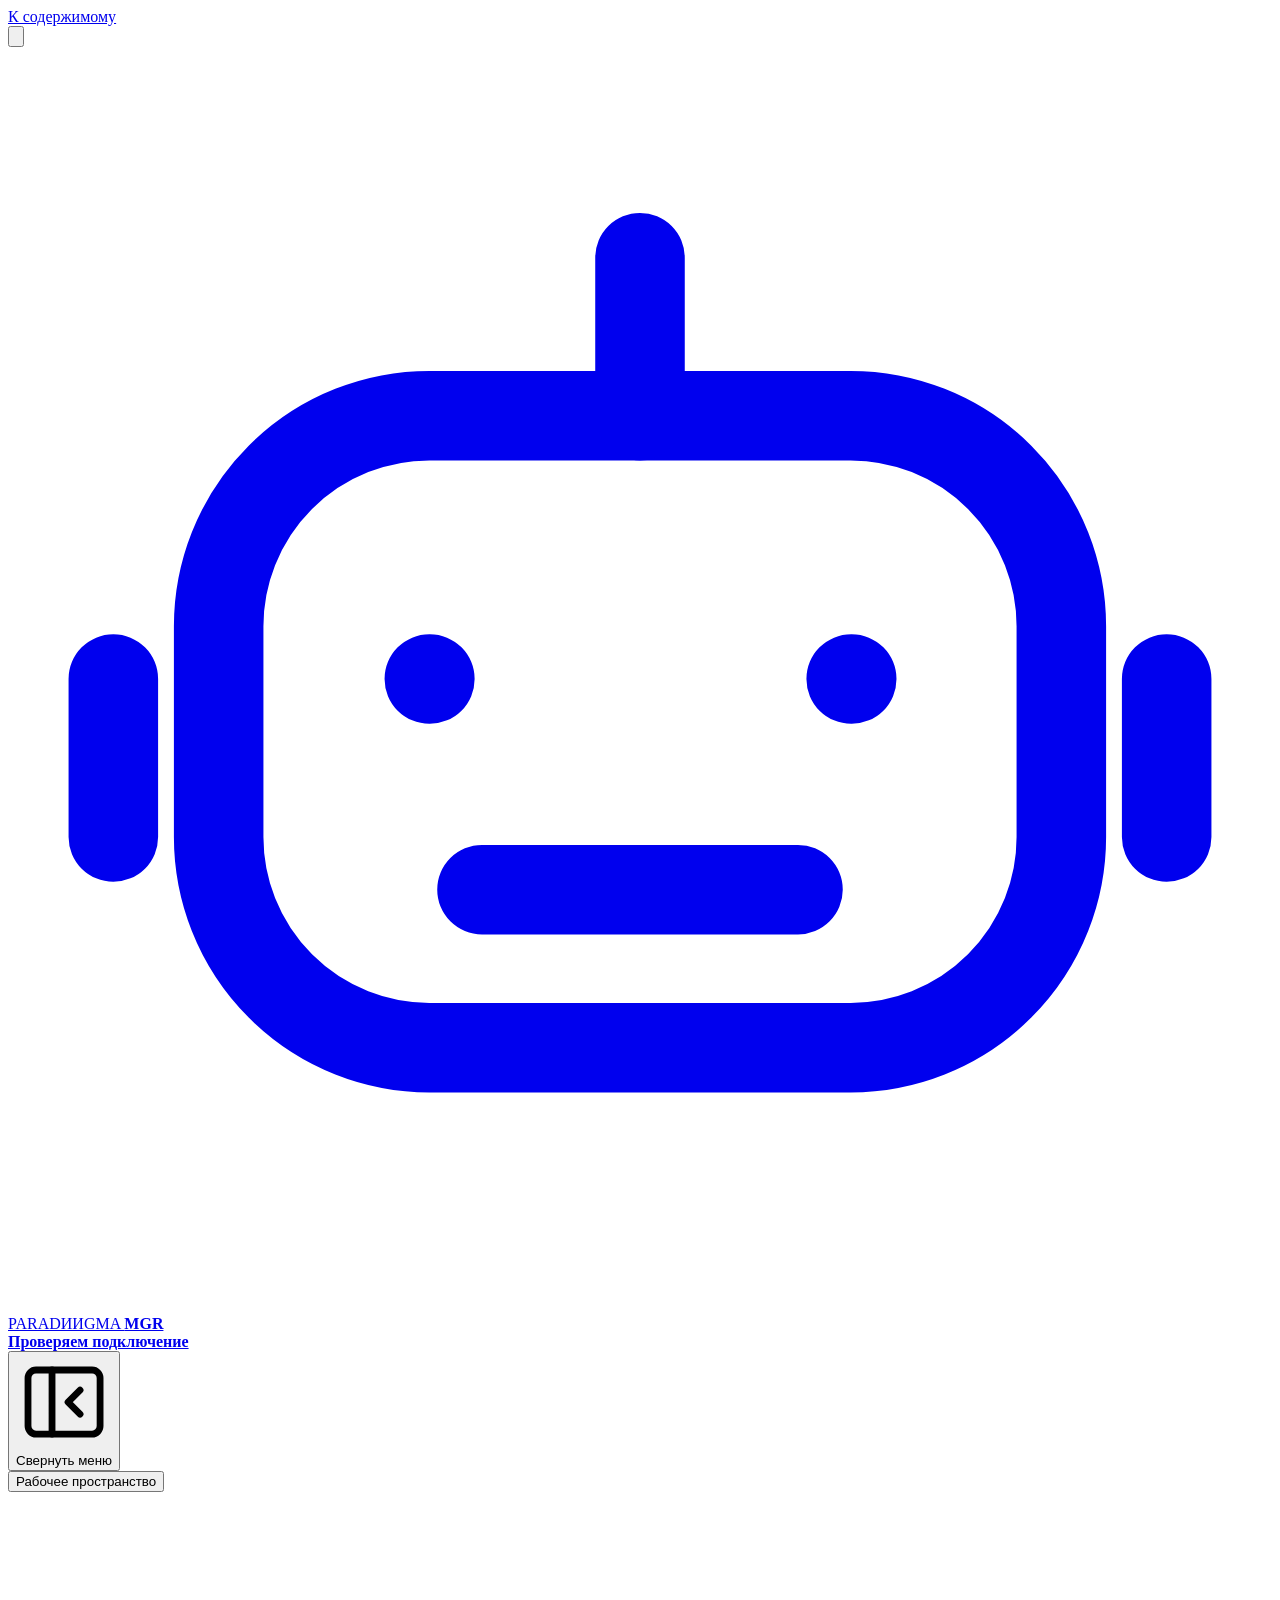
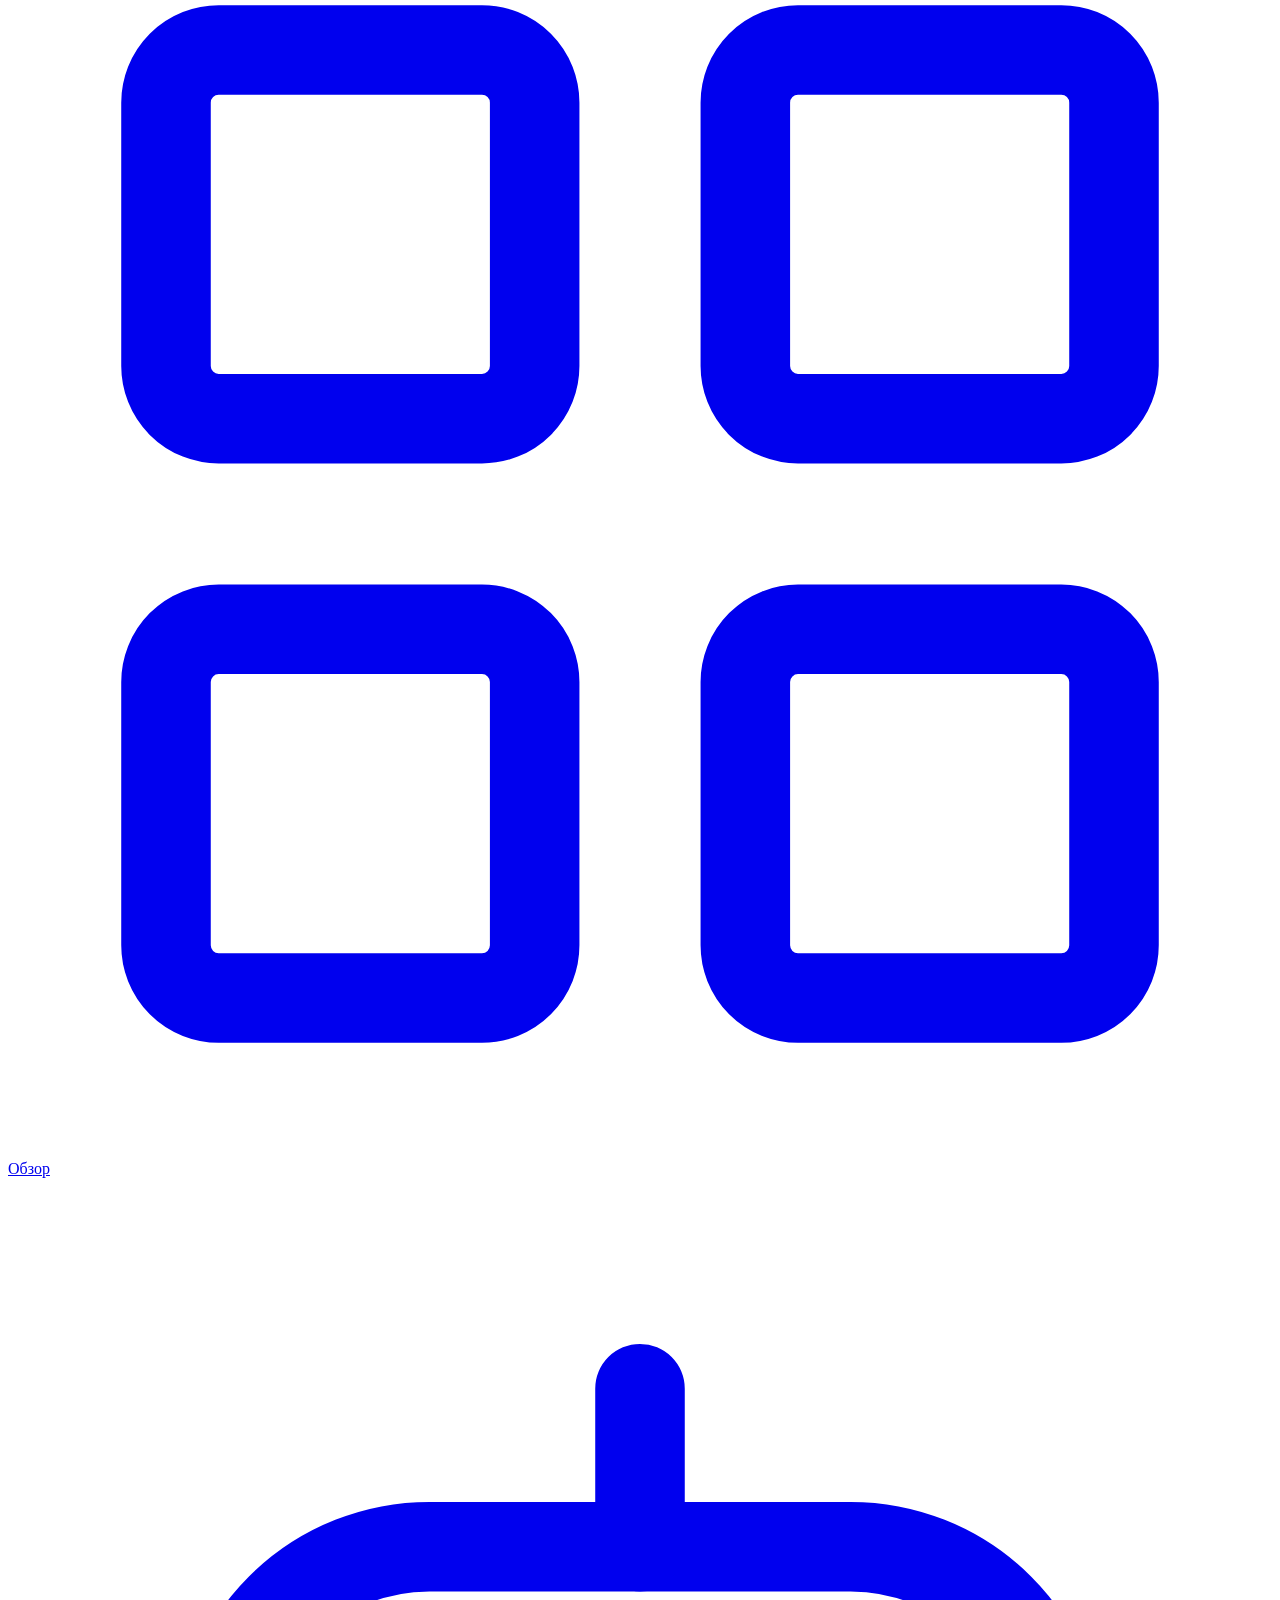
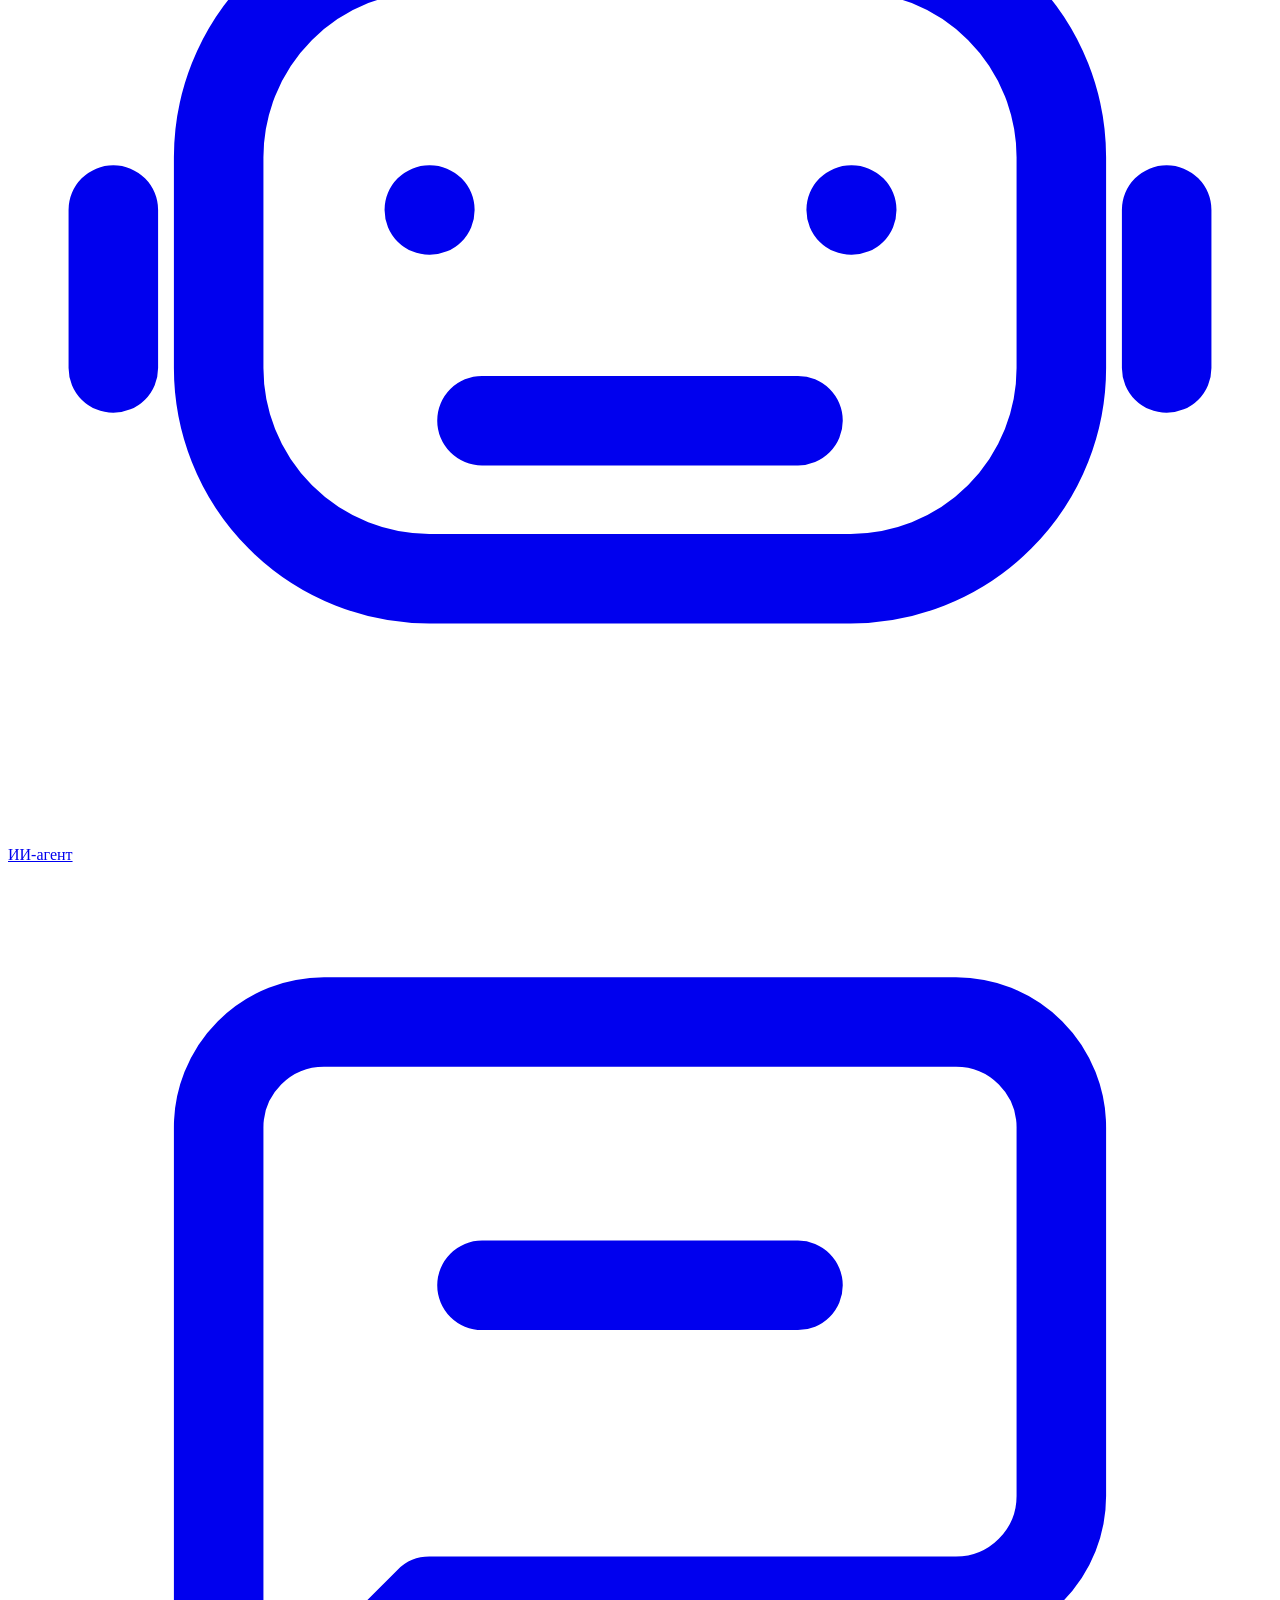
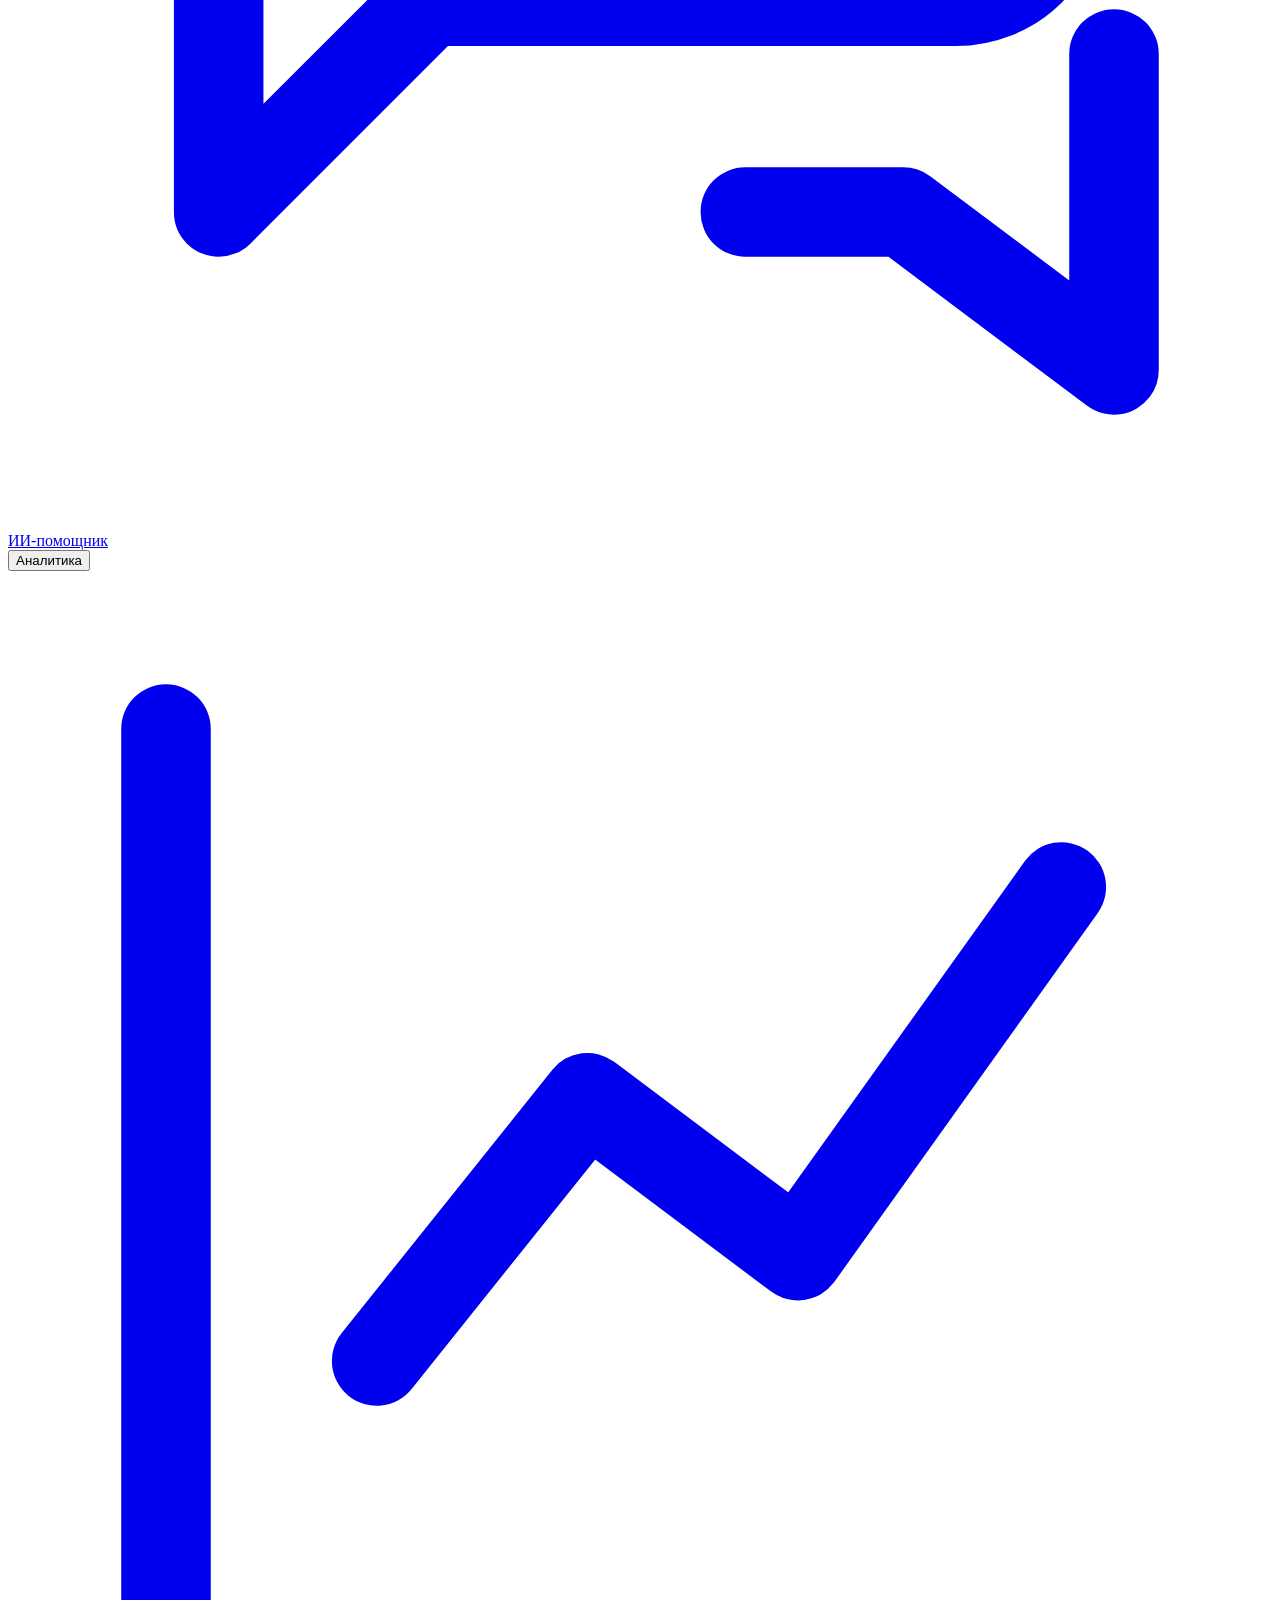
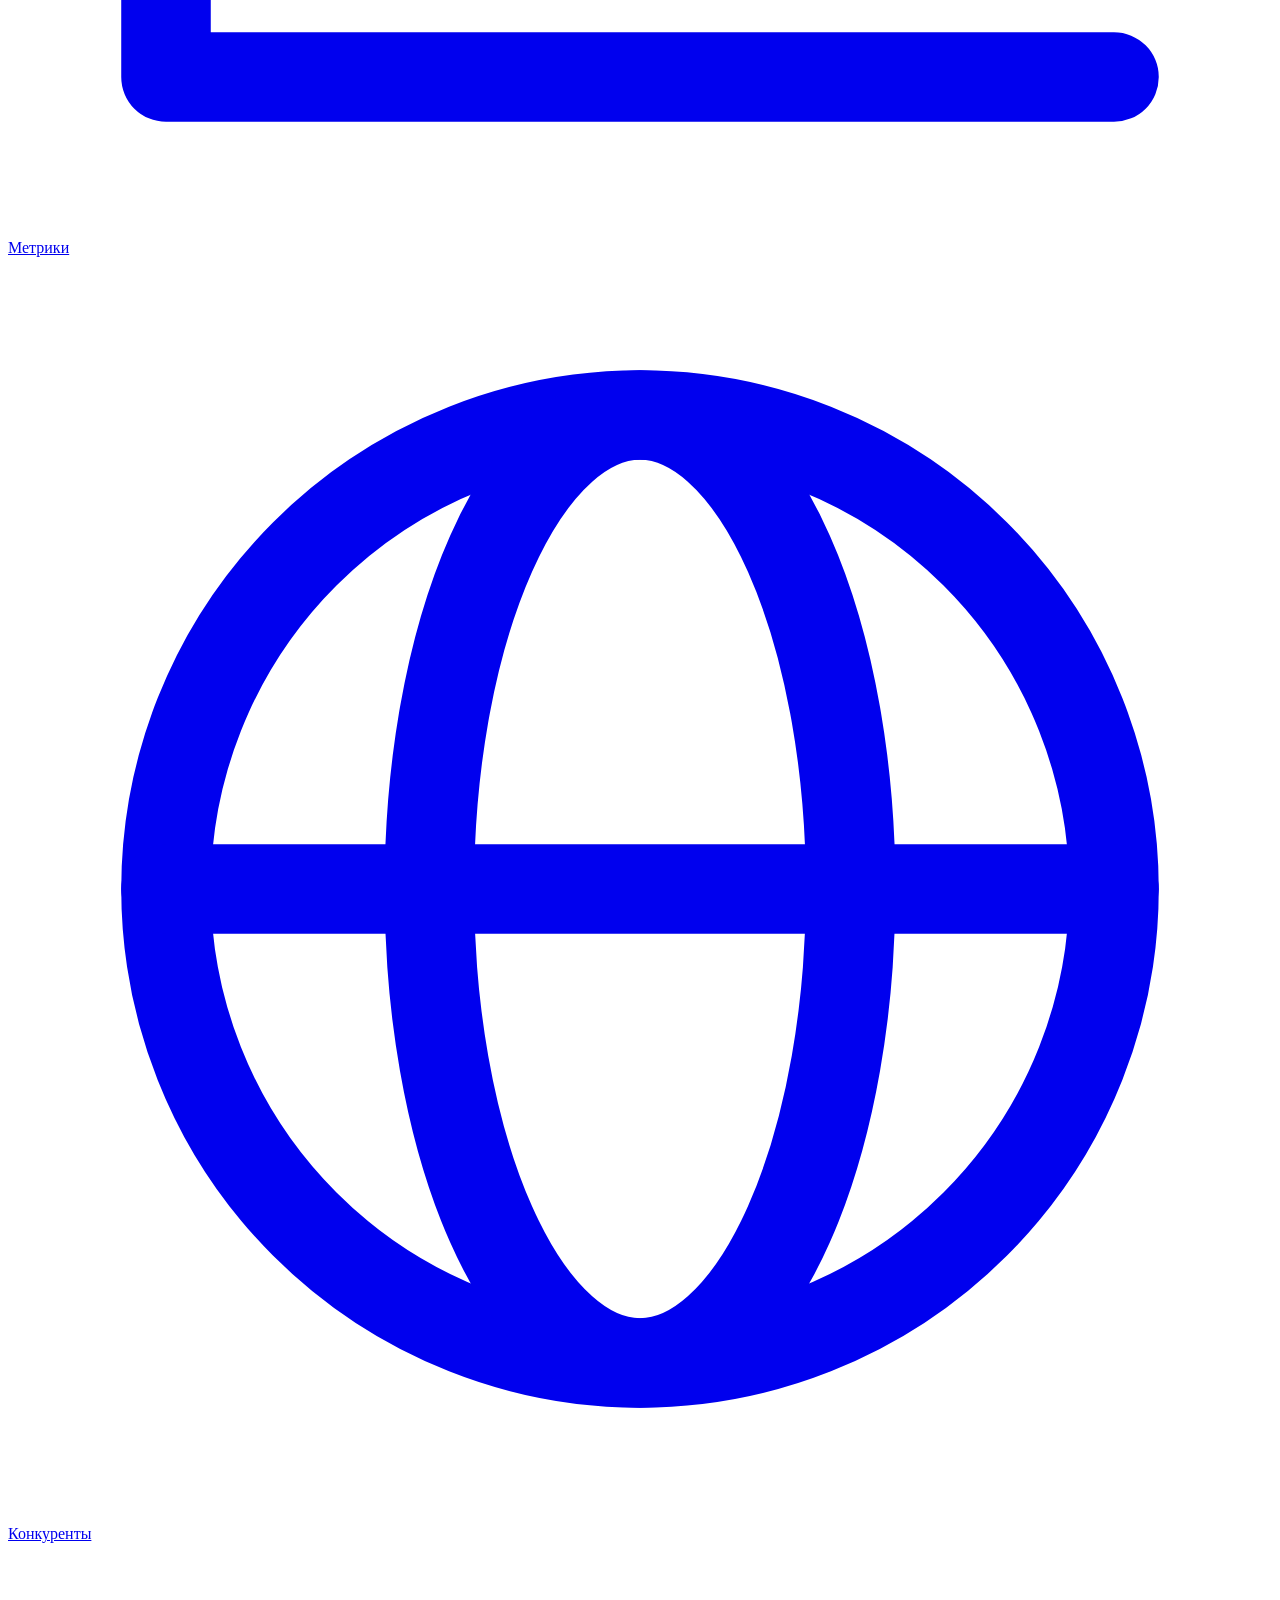
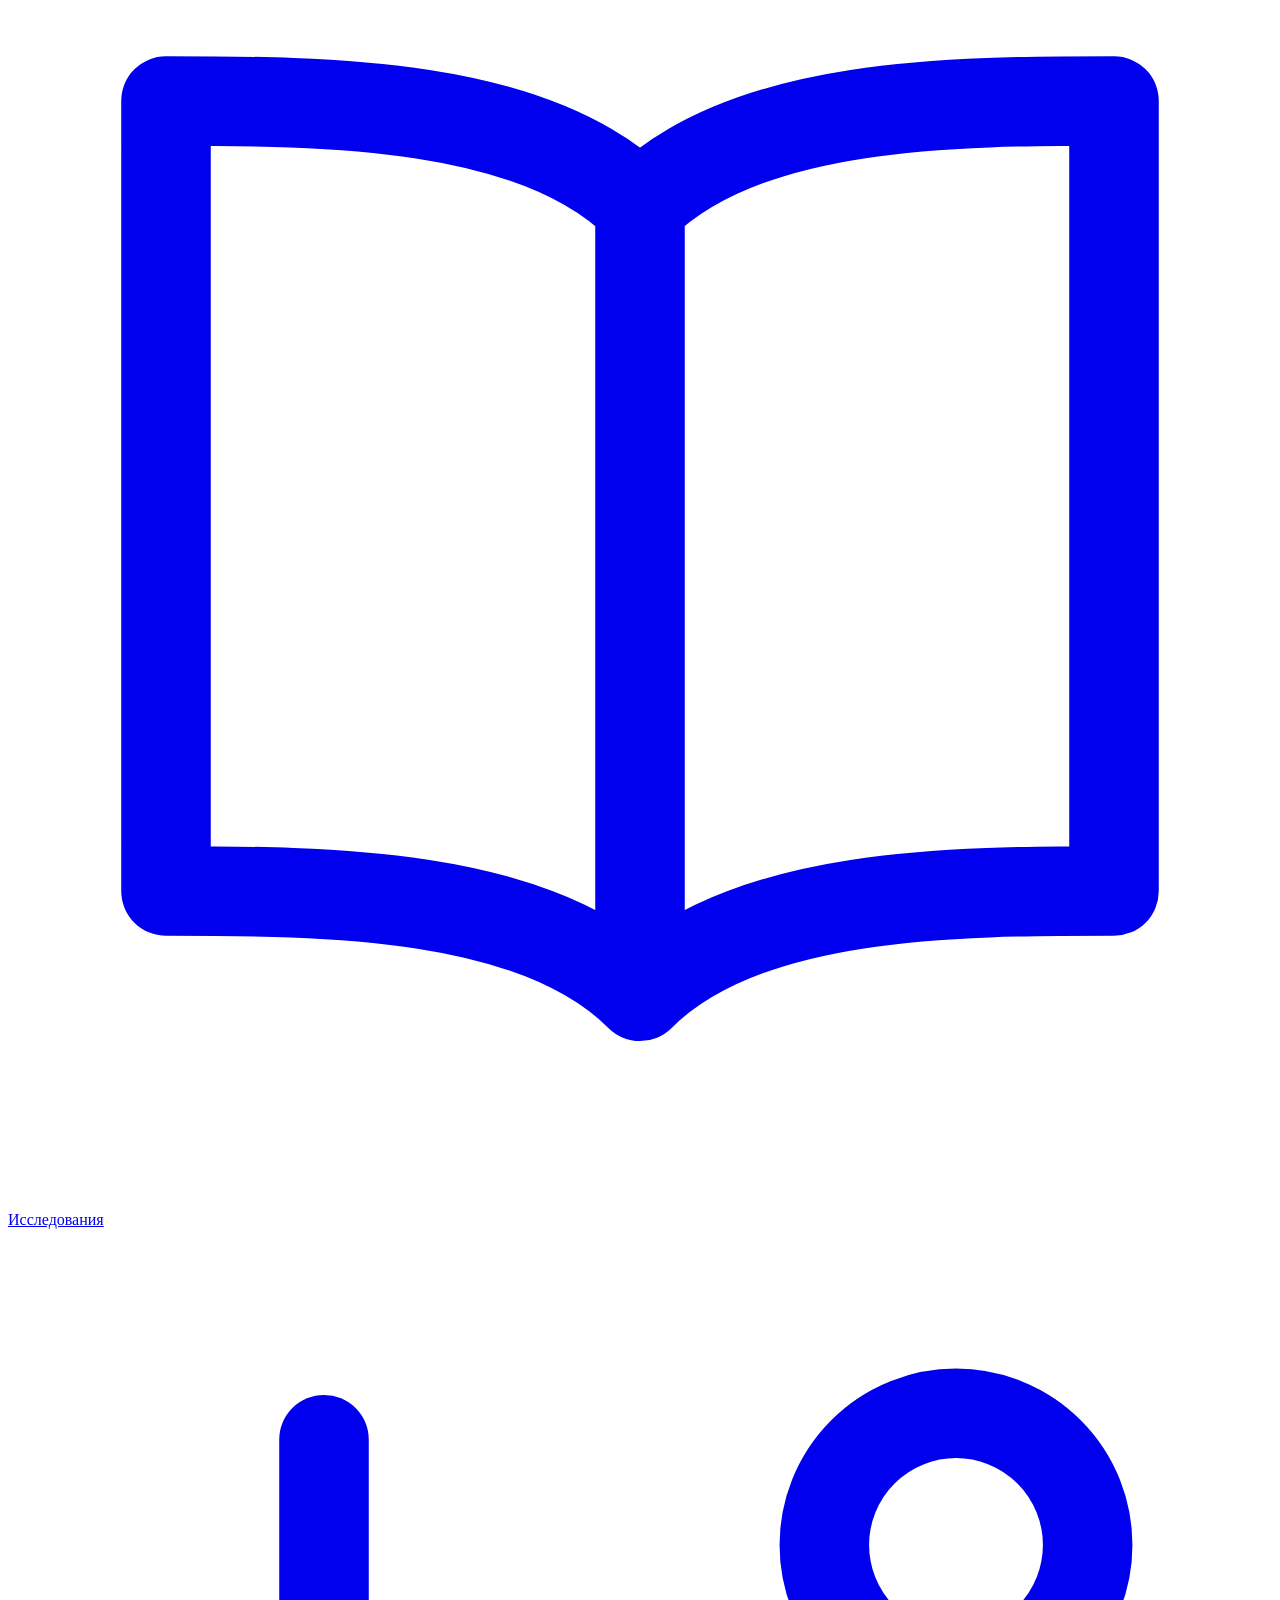
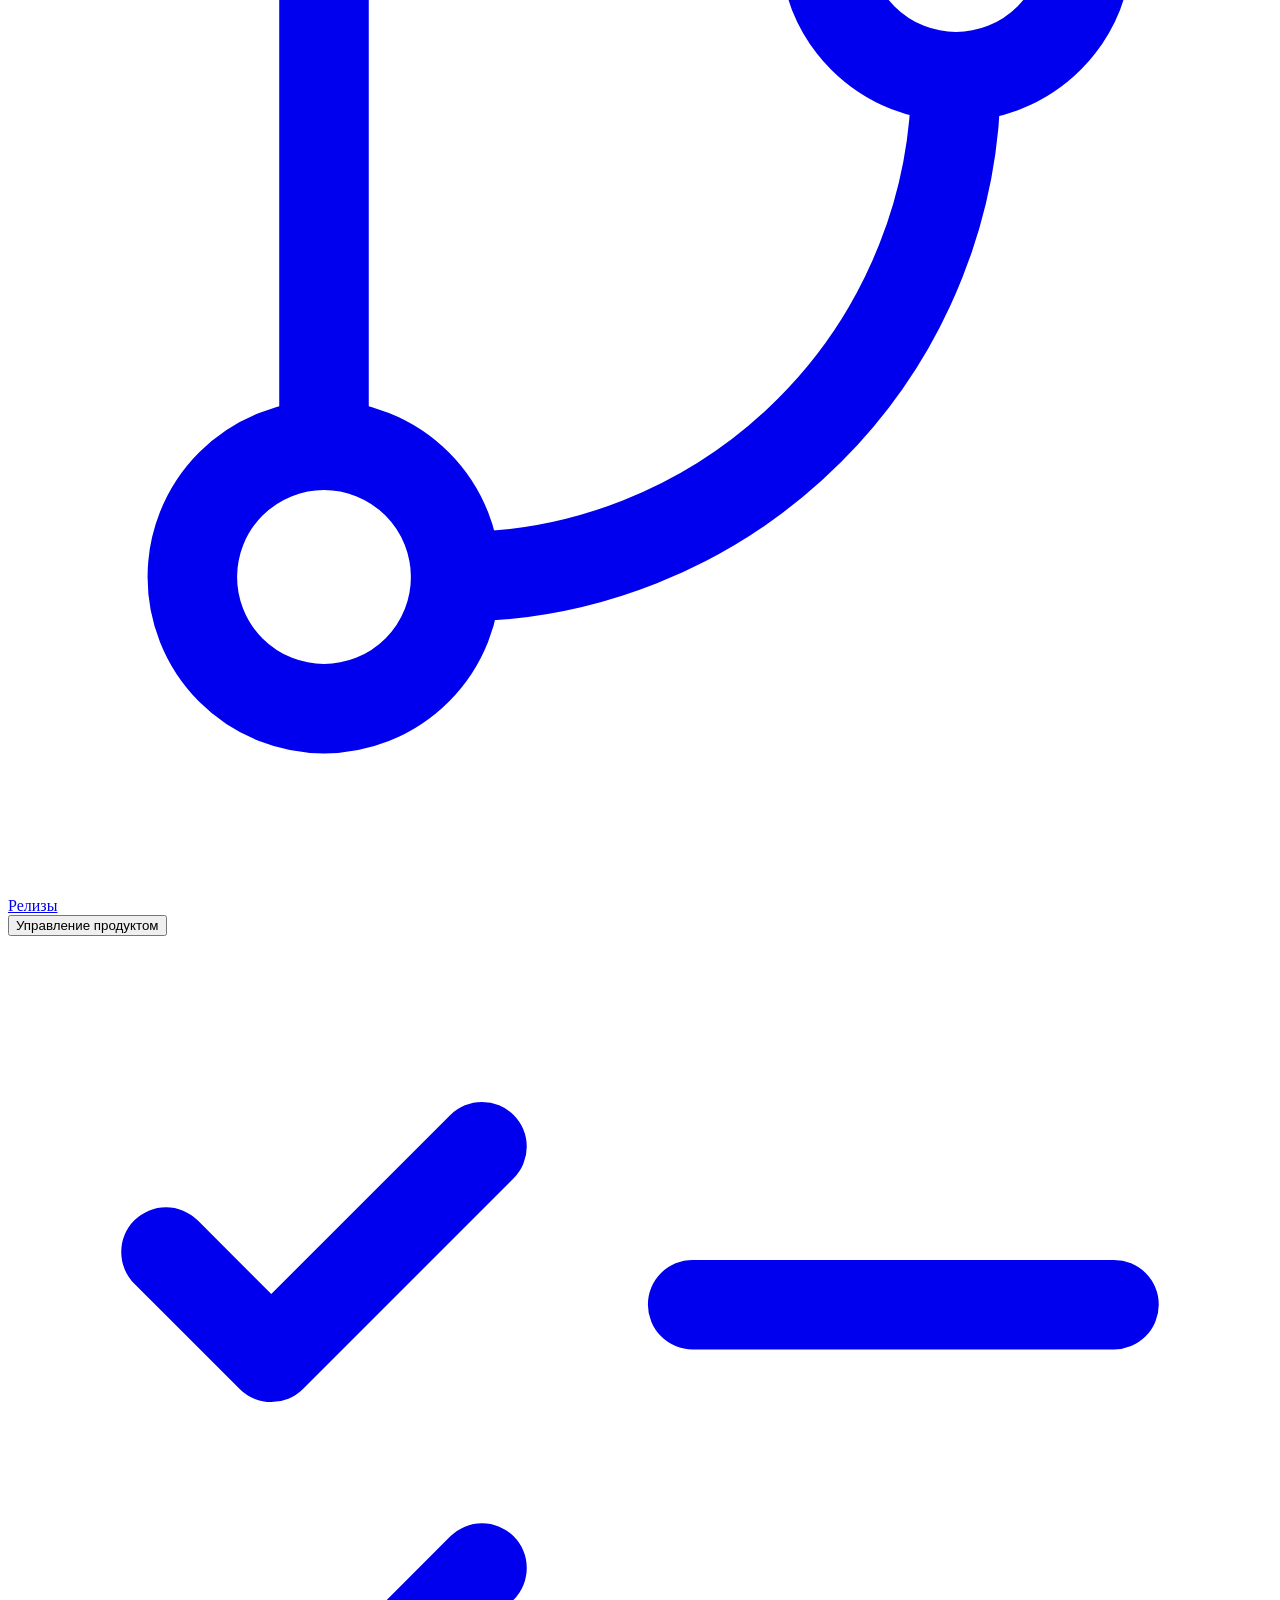
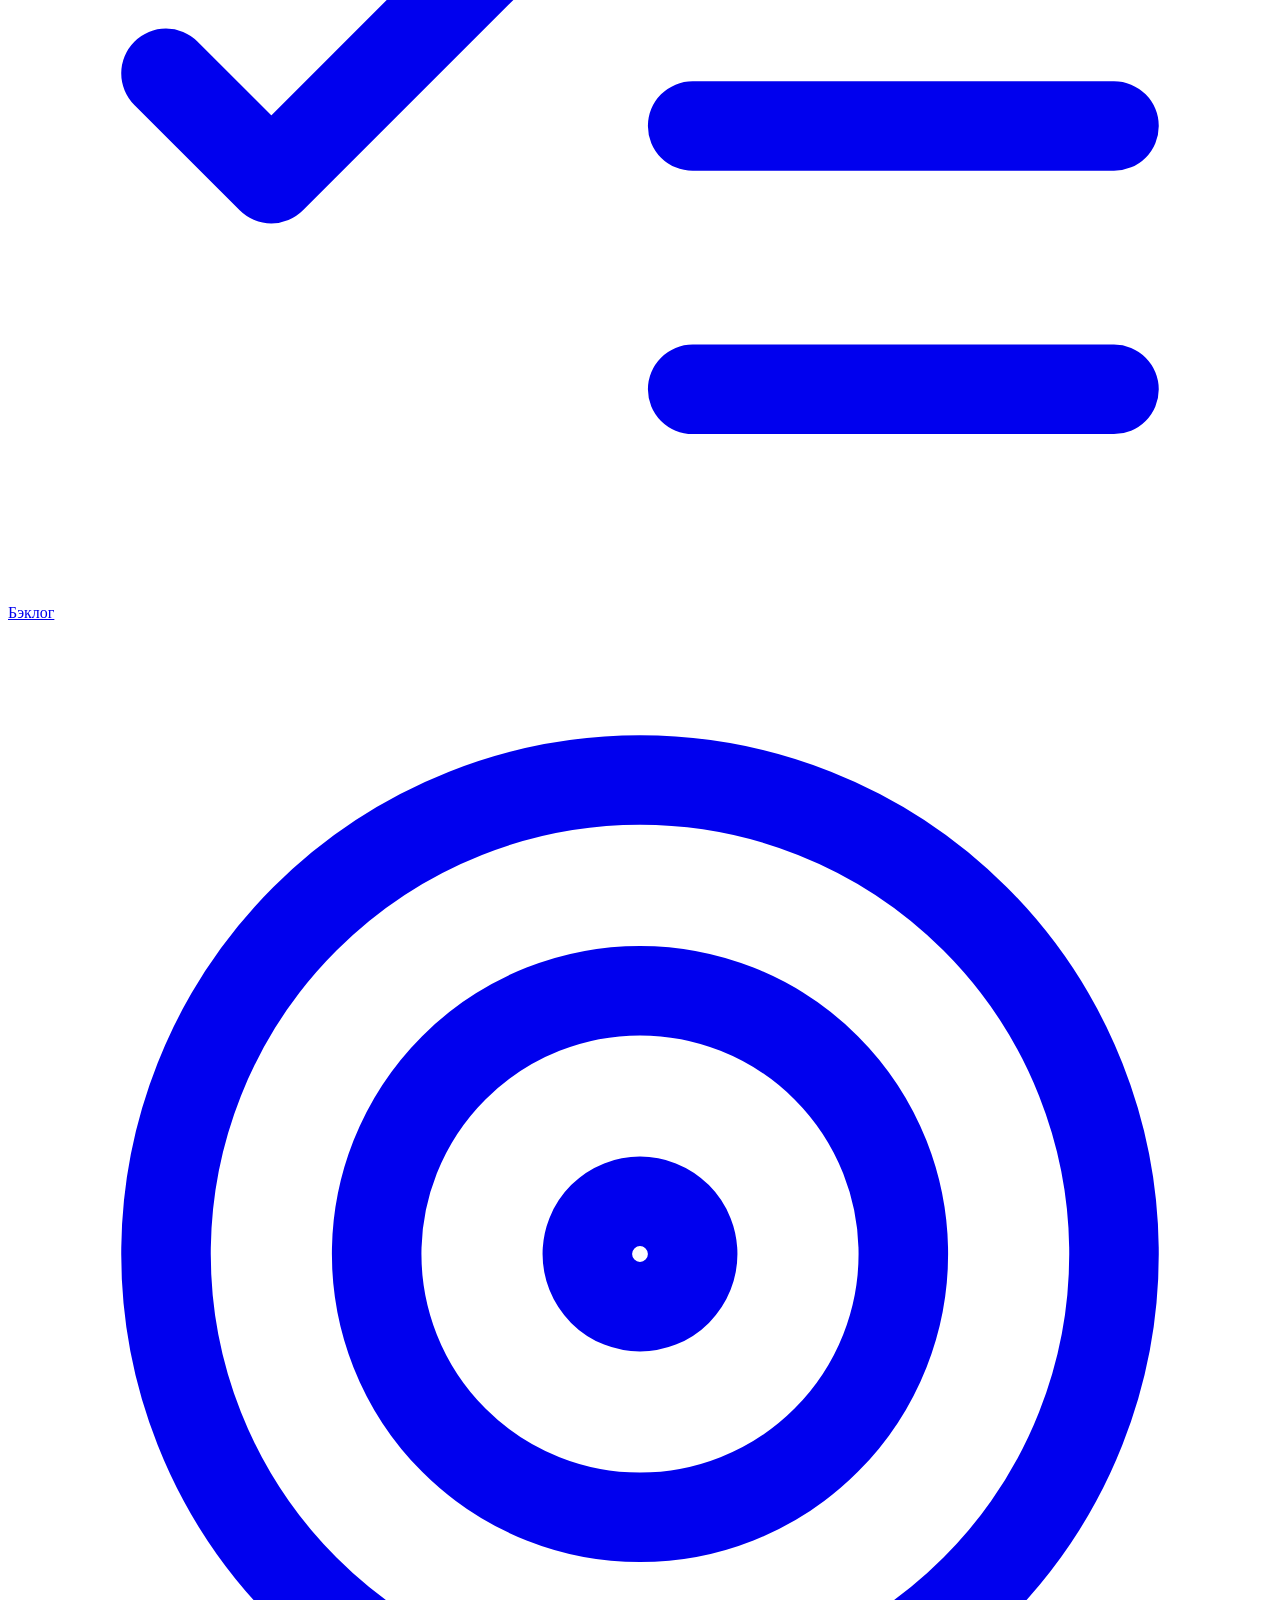
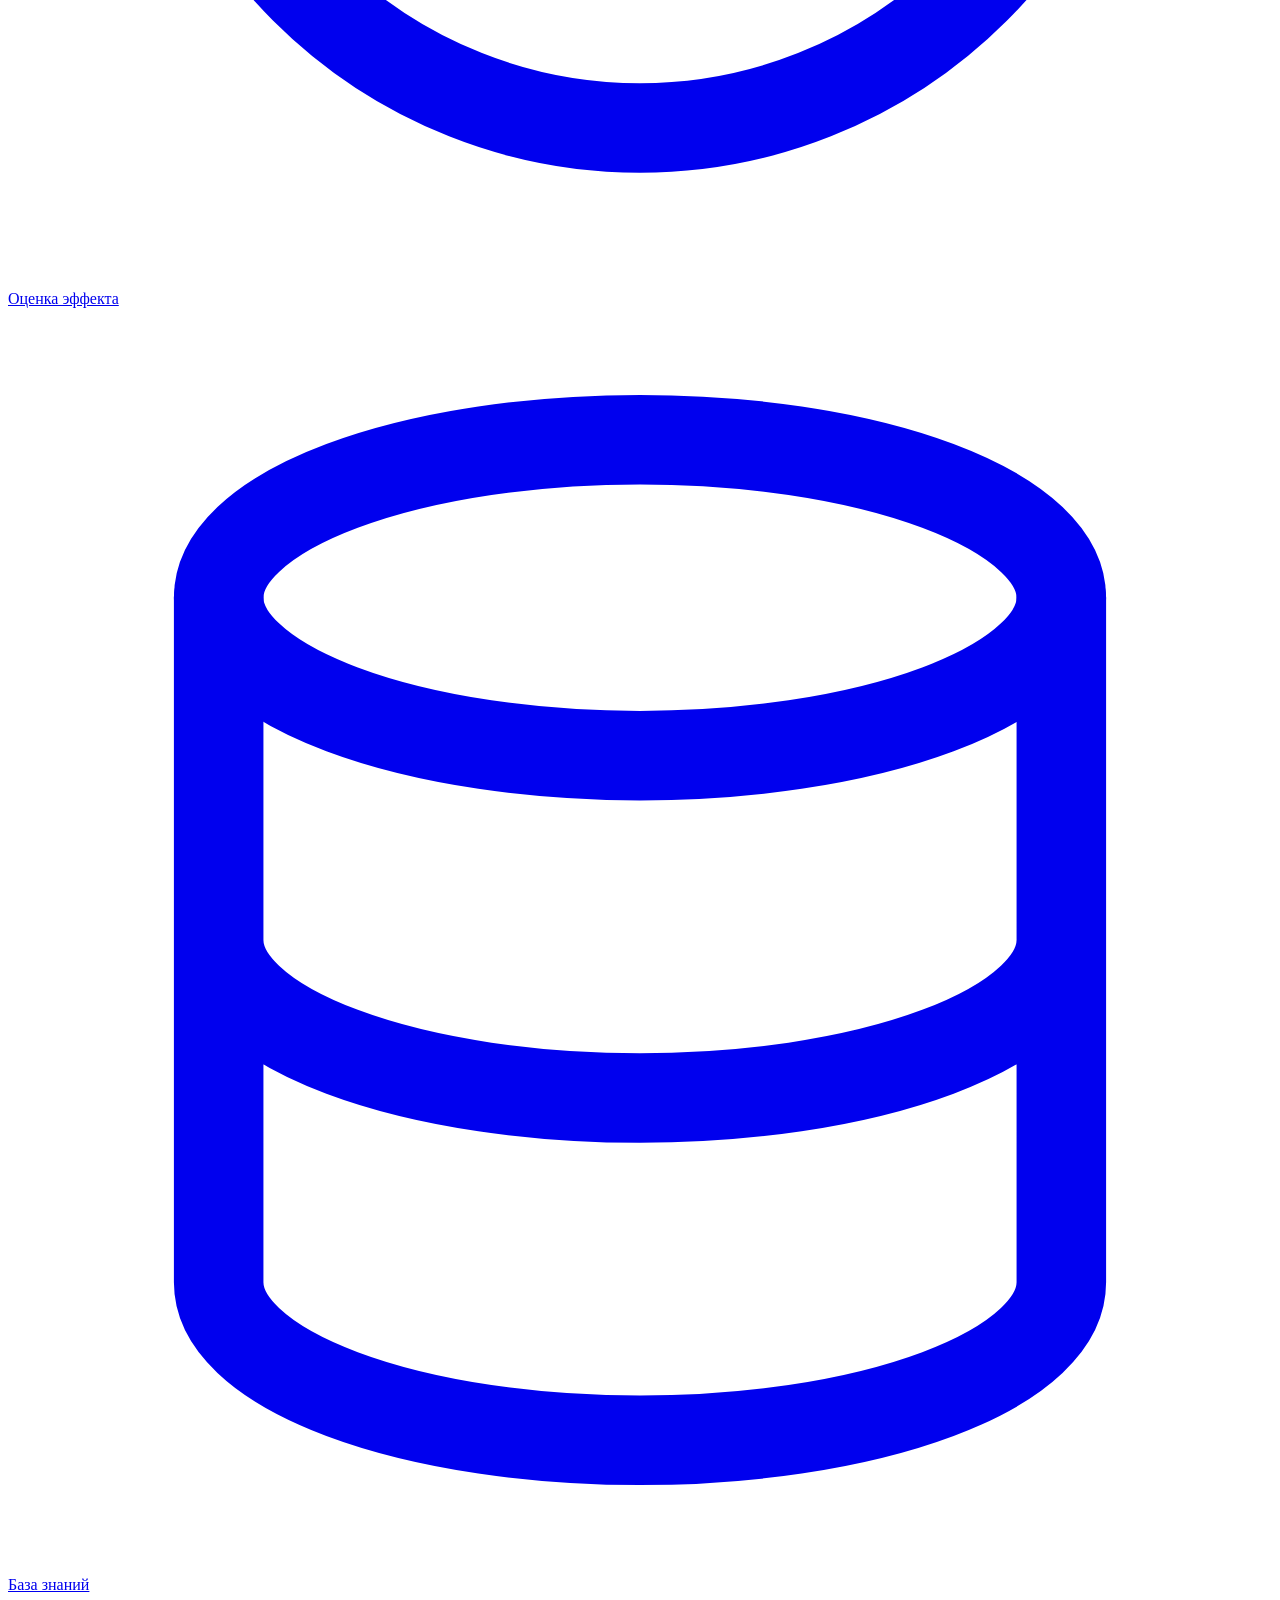
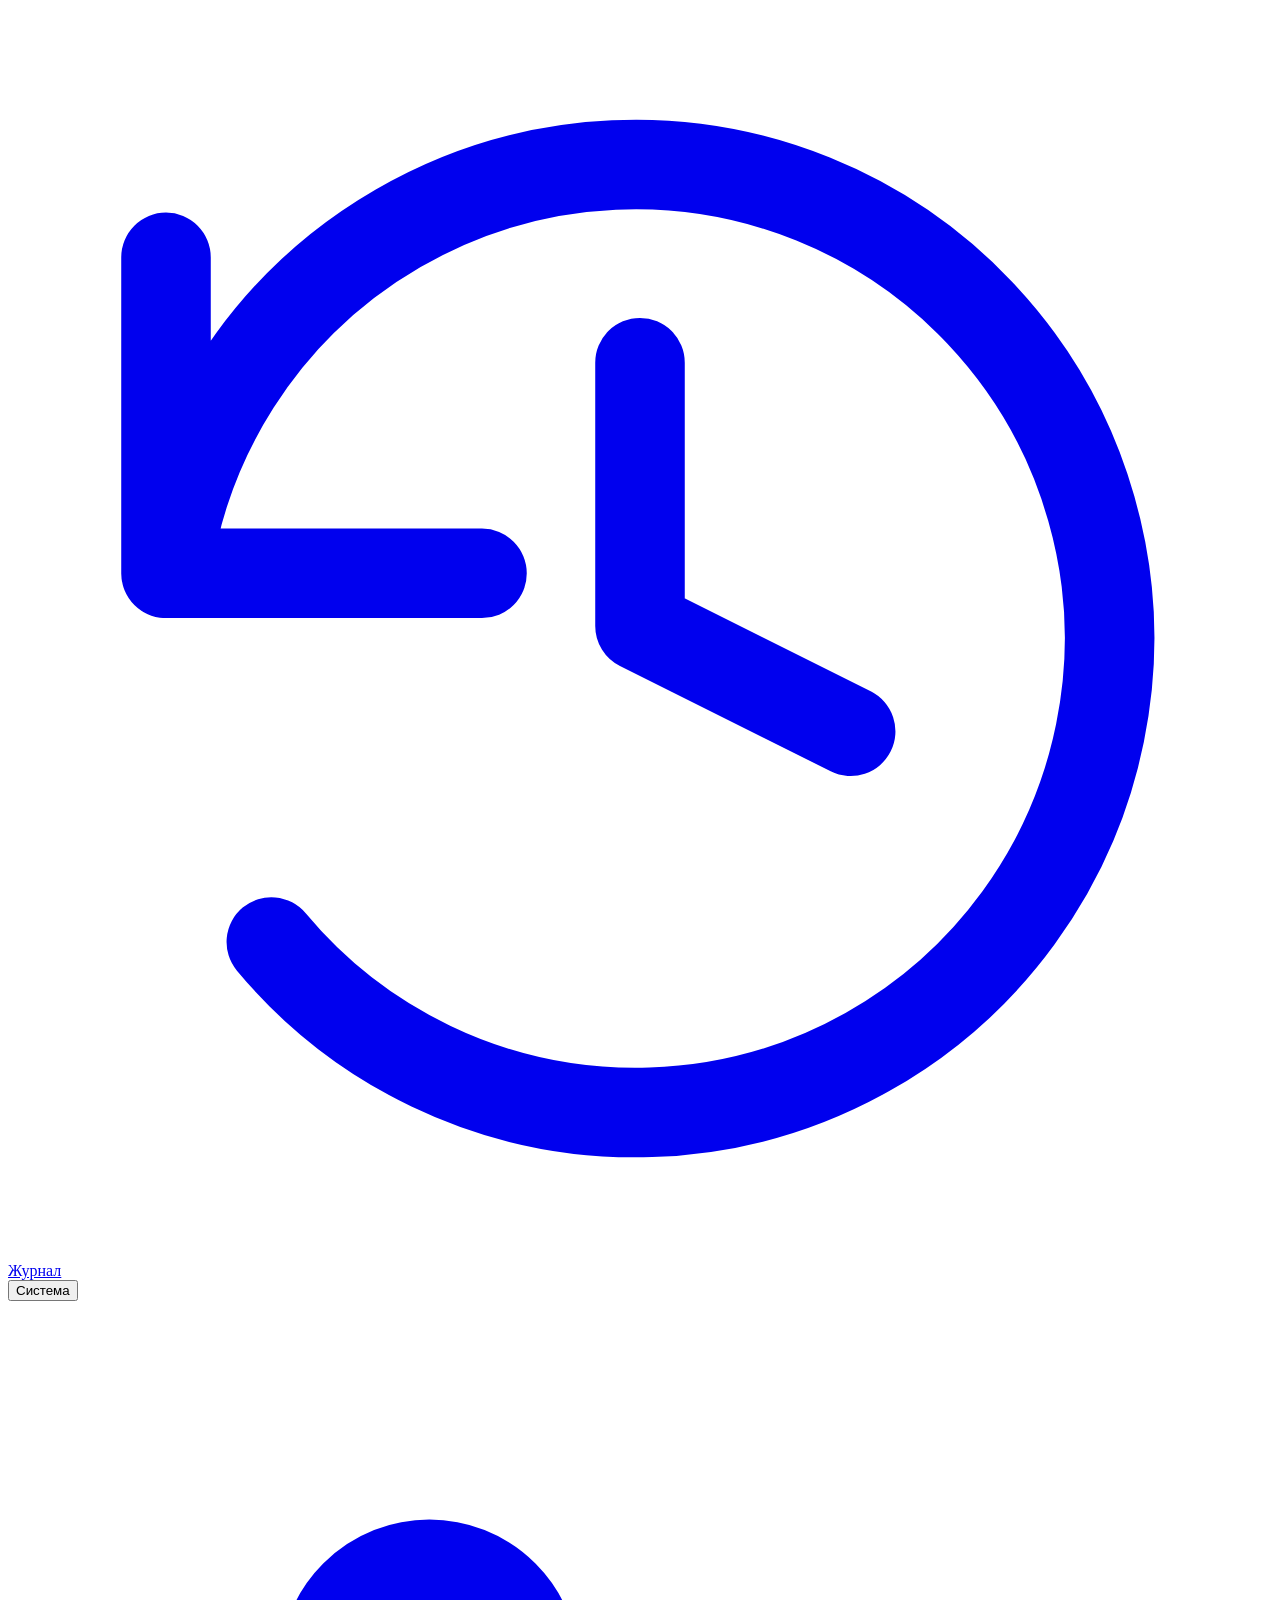
==== commit 834aefa5: "Polish Dashboard branding and demo presentation" ====
--- a/web/index.html
+++ b/web/index.html
@@ -20,7 +20,7 @@
   <aside class="sidebar" id="sidebar">
     <button class="sidebar-collapse" id="sidebarToggle" type="button" aria-controls="sidebar" aria-expanded="true"><svg class="ui-icon" viewBox="0 0 24 24" fill="none" stroke="currentColor" stroke-width="1.7" stroke-linecap="round" stroke-linejoin="round" aria-hidden="true"><rect x="3" y="4" width="18" height="16" rx="2"/><path d="M9 4v16m7-11-3 3 3 3"/></svg><span>Свернуть меню</span></button>
     <nav aria-label="Разделы продукта"><div class="nav-group"><button class="nav-group-toggle" type="button" aria-expanded="true" aria-controls="nav-workspace">Рабочее пространство<span aria-hidden="true"></span></button>
-<div class="nav-links" id="nav-workspace"><a href="#overview" data-nav="overview" aria-label="Обзор" title="Обзор"><svg class="ui-icon" viewBox="0 0 24 24" fill="none" stroke="currentColor" stroke-width="1.7" stroke-linecap="round" stroke-linejoin="round" aria-hidden="true"><rect x="3" y="3" width="7" height="7" rx="1"/><rect x="14" y="3" width="7" height="7" rx="1"/><rect x="3" y="14" width="7" height="7" rx="1"/><rect x="14" y="14" width="7" height="7" rx="1"/></svg><span>Обзор</span></a><a href="#agent" data-nav="agent" aria-label="ИИ-агент" title="ИИ-агент"><svg class="ui-icon" viewBox="0 0 24 24" fill="none" stroke="currentColor" stroke-width="1.7" stroke-linecap="round" stroke-linejoin="round" aria-hidden="true"><rect x="4" y="7" width="16" height="12" rx="4"/><path d="M12 7V4m-4 8h.01m8 0h.01M9 16h6M2 12v3m20-3v3"/></svg><span>ИИ-агент</span></a><a href="#qwen" data-nav="qwen" aria-label="Чат с Qwen" title="Чат с Qwen"><svg class="ui-icon" viewBox="0 0 24 24" fill="none" stroke="currentColor" stroke-width="1.7" stroke-linecap="round" stroke-linejoin="round" aria-hidden="true"><path d="M20 12a2 2 0 0 1-2 2H8l-4 4V5a2 2 0 0 1 2-2h12a2 2 0 0 1 2 2zM9 8h6m-1 10h3l4 3v-6"/></svg><span>Чат с Qwen</span></a></div></div>
+<div class="nav-links" id="nav-workspace"><a href="#overview" data-nav="overview" aria-label="Обзор" title="Обзор"><svg class="ui-icon" viewBox="0 0 24 24" fill="none" stroke="currentColor" stroke-width="1.7" stroke-linecap="round" stroke-linejoin="round" aria-hidden="true"><rect x="3" y="3" width="7" height="7" rx="1"/><rect x="14" y="3" width="7" height="7" rx="1"/><rect x="3" y="14" width="7" height="7" rx="1"/><rect x="14" y="14" width="7" height="7" rx="1"/></svg><span>Обзор</span></a><a href="#agent" data-nav="agent" aria-label="ИИ-агент" title="ИИ-агент"><svg class="ui-icon" viewBox="0 0 24 24" fill="none" stroke="currentColor" stroke-width="1.7" stroke-linecap="round" stroke-linejoin="round" aria-hidden="true"><rect x="4" y="7" width="16" height="12" rx="4"/><path d="M12 7V4m-4 8h.01m8 0h.01M9 16h6M2 12v3m20-3v3"/></svg><span>ИИ-агент</span></a><a href="#qwen" data-nav="qwen" aria-label="ИИ-помощник" title="ИИ-помощник"><svg class="ui-icon" viewBox="0 0 24 24" fill="none" stroke="currentColor" stroke-width="1.7" stroke-linecap="round" stroke-linejoin="round" aria-hidden="true"><path d="M20 12a2 2 0 0 1-2 2H8l-4 4V5a2 2 0 0 1 2-2h12a2 2 0 0 1 2 2zM9 8h6m-1 10h3l4 3v-6"/></svg><span>ИИ-помощник</span></a></div></div>
 <div class="nav-group"><button class="nav-group-toggle" type="button" aria-expanded="true" aria-controls="nav-analytics">Аналитика<span aria-hidden="true"></span></button>
 <div class="nav-links" id="nav-analytics"><a href="#dynamics" data-nav="dynamics" aria-label="Метрики" title="Метрики"><svg class="ui-icon" viewBox="0 0 24 24" fill="none" stroke="currentColor" stroke-width="1.7" stroke-linecap="round" stroke-linejoin="round" aria-hidden="true"><path d="M3 3v18h18M7 15l4-5 4 3 5-7"/></svg><span>Метрики</span></a><a href="#competitors" data-nav="competitors" aria-label="Конкуренты" title="Конкуренты"><svg class="ui-icon" viewBox="0 0 24 24" fill="none" stroke="currentColor" stroke-width="1.7" stroke-linecap="round" stroke-linejoin="round" aria-hidden="true"><circle cx="12" cy="12" r="9"/><ellipse cx="12" cy="12" rx="4" ry="9"/><path d="M3 12h18"/></svg><span>Конкуренты</span></a><a href="#sources" data-nav="sources" aria-label="Исследования" title="Исследования"><svg class="ui-icon" viewBox="0 0 24 24" fill="none" stroke="currentColor" stroke-width="1.7" stroke-linecap="round" stroke-linejoin="round" aria-hidden="true"><path d="M12 5c-2-2-6-2-9-2v15c3 0 7 0 9 2 2-2 6-2 9-2V3c-3 0-7 0-9 2v15"/></svg><span>Исследования</span></a><a href="#releases" data-nav="releases" aria-label="Релизы" title="Релизы"><svg class="ui-icon" viewBox="0 0 24 24" fill="none" stroke="currentColor" stroke-width="1.7" stroke-linecap="round" stroke-linejoin="round" aria-hidden="true"><circle cx="6" cy="18" r="2.5"/><circle cx="18" cy="6" r="2.5"/><path d="M6 4v11.5m2.5 2.5a9.5 9.5 0 0 0 9.5-9.5"/></svg><span>Релизы</span></a></div></div>
 <div class="nav-group"><button class="nav-group-toggle" type="button" aria-expanded="true" aria-controls="nav-product">Управление продуктом<span aria-hidden="true"></span></button>
@@ -40,23 +40,23 @@
   <section class="panel order-panel"><div class="line"><h2>Динамика заказов</h2><a class="inline-action" href="#dynamics">К метрикам <svg class="ui-icon" viewBox="0 0 24 24" fill="none" stroke="currentColor" stroke-width="1.7" stroke-linecap="round" stroke-linejoin="round" aria-hidden="true"><path d="M5 12h14m-6-6 6 6-6 6"/></svg></a></div><p class="muted" id="overviewPeriod"></p><div id="overviewChart"></div><p class="chart-legend" id="overviewLegend"></p></section>
   <section class="panel signal-panel"><h2>Аномалии</h2><p id="signal" role="status"></p><a class="button-link" id="signalAction" href="#agent">Перейти к расследованию</a><details><summary>Уведомления</summary><button id="notify" class="secondary">Уведомлять о падении при открытом обзоре</button></details></section>
   <section class="panel"><div class="line"><h2>Последние расследования</h2><a class="inline-action" href="#journal">В журнал <svg class="ui-icon" viewBox="0 0 24 24" fill="none" stroke="currentColor" stroke-width="1.7" stroke-linecap="round" stroke-linejoin="round" aria-hidden="true"><path d="M5 12h14m-6-6 6 6-6 6"/></svg></a></div><div id="overviewRuns" class="report-list" aria-live="polite"><p>Загрузка журнала…</p></div></section>
-  <section class="panel"><h2>Приоритетные рекомендации</h2><div id="overviewActions"></div><div class="actions quick-actions"><a href="#agent">Новое расследование</a><a href="#qwen">Открыть чат</a></div></section>
+  <section class="panel"><h2>Приоритетные рекомендации</h2><div id="overviewActions"></div><div class="actions quick-actions"><a href="#agent">Новое расследование</a><a href="#qwen">Открыть ИИ-помощника</a></div></section>
 </div>
 </section>
 <section class="workspace" id="agent" data-workspace aria-labelledby="title-agent" hidden>
 <div class="workspace-heading"><h1 id="title-agent" tabindex="-1">ИИ-агент</h1><p>Запускайте расследования, сверяйте доказательства и согласовывайте гипотезы.</p></div>
-<section class="panel"><h2>Новое расследование</h2><form id="search"><label>Вопрос для агента<input name="query" required maxlength="500" value="Как проверить событие добавления лицензии в корзину?"></label><div class="actions"><button type="button" id="infer">Предложить гипотезу с ИИ</button><button class="secondary">Найти источники</button></div></form><p id="ai" role="status"></p><details><summary>Источники и параметры</summary><label><input type="checkbox" id="includeMeter"> Включить Метрику за период из формы в разделе «Метрики»</label>
+<section class="panel"><h2>Новое расследование</h2><form id="search"><label>Вопрос для агента<input name="query" required maxlength="500" value="Как проверить событие добавления лицензии в корзину?"></label><div class="actions"><button type="button" id="infer">Сформировать гипотезу</button><button class="secondary">Найти источники</button></div></form><p id="ai" role="status"></p><details><summary>Источники и параметры</summary><label><input type="checkbox" id="includeMeter"> Включить Метрику за период из формы в разделе «Метрики»</label>
 <label><input type="checkbox" id="compareMeter"> Сопоставить Метрику по окнам сравнения заказов</label>
 <details id="publicSearch" hidden><summary>Публичные источники конкурентов</summary>
 <label>Продукт<select id="publicProduct"><option value="">-</option></select></label>
 <label>Домены<select id="publicDomains" multiple></select></label>
 <label>Темы<select id="publicTopics" multiple><option value="pricing">Цены</option><option value="licensing">Лицензирование</option><option value="checkout">Покупка</option><option value="product_features">Характеристики</option><option value="support">Поддержка</option></select></label>
 </details><p><a href="#dynamics">Открыть параметры метрик</a></p></details></section><section class="panel" id="agent-results"><h2>Отчёт расследования</h2><p id="runSummary" role="status">Запустите новое расследование или откройте сохранённый отчёт из журнала.</p>
-<ol id="runPhases" aria-label="Этапы расследования"></ol><div id="runDetails"></div></section><details id="modelExample" hidden><summary>Сохранённый запуск модели</summary><p>Сохранённый ответ на контрольный запрос. Новый запуск доступен с локальной моделью.</p><div id="example"></div></details>
+<ol id="runPhases" aria-label="Этапы расследования"></ol><div id="runDetails"></div></section><details id="modelExample" hidden><summary>Сохранённый ответ ИИ</summary><p>Сохранённый ответ на контрольный запрос. Новый ответ доступен при подключённом ИИ-модуле.</p><div id="example"></div></details>
 </section>
 <section class="workspace" id="qwen" data-workspace aria-labelledby="title-qwen" hidden>
-<div class="workspace-heading"><h1 id="title-qwen" tabindex="-1">Чат с Qwen</h1><p>Задавайте вопросы о продукте и возвращайтесь к предыдущим диалогам.</p></div>
-<div id="qwenWorkspace"><section class="panel empty-state" id="qwenUnavailable"><h2>Чат недоступен</h2><p>Чат открывается на серверном стенде с включённой интеграцией Qwen.</p><a href="#settingsPanel">Проверить подключения</a></section></div>
+<div class="workspace-heading"><h1 id="title-qwen" tabindex="-1">ИИ-помощник</h1><p>Задавайте вопросы о продукте и возвращайтесь к предыдущим диалогам.</p></div>
+<div id="qwenWorkspace"><section class="panel empty-state" id="qwenUnavailable"><h2>Чат недоступен</h2><p>Для диалогов нужен серверный экземпляр с включённым ИИ-помощником.</p><a href="#settingsPanel">Проверить подключения</a></section></div>
 </section>
 <section class="workspace" id="dynamics" data-workspace aria-labelledby="title-dynamics" hidden>
 <div class="workspace-heading"><h1 id="title-dynamics" tabindex="-1">Метрики</h1><p>Проверяйте динамику заказов и сопоставляйте периоды.</p></div>
@@ -69,7 +69,7 @@
 <section class="panel"><h2>Изменения цен</h2><form id="priceHistory"><label>Продукт <small>(необязательно)</small><input name="product" maxlength="120"></label><div class="grid"><label>С даты<input name="start" type="date" required></label><label>До даты<input name="end" type="date" required></label></div><button>Показать изменения</button></form><div id="priceResults" aria-live="polite"></div></section>
 </section>
 <section class="workspace" id="sources" data-workspace aria-labelledby="title-sources" hidden>
-<div class="workspace-heading"><h1 id="title-sources" tabindex="-1">Исследования</h1><p>Ищите CustDev, интервью и документы в подключённых материалах.</p></div>
+<div class="workspace-heading"><h1 id="title-sources" tabindex="-1">Исследования</h1><p>Ищите фрагменты по встроенным и импортированным материалам. Импорт текста доступен в локальном рабочем экземпляре, если он разрешён настройкой сервера.</p></div>
 <section class="panel"><h2>Поиск по материалам</h2><form id="researchSearch"><label>Что найти<input name="query" required placeholder="Например, проверка корзины"></label><div class="actions"><button>Найти источники</button><button id="investigateResearch" type="button" class="secondary">Открыть в ИИ-агенте</button></div></form><p id="researchStatus" role="status"></p><div id="hits"></div></section><section class="panel"><h2>Импорт материалов</h2><details><summary>Загрузить материал в локальный поиск</summary><form id="upload"><label>Источник<input name="name" maxlength="120" placeholder="Название интервью или исследования" required></label><label>Категория<select name="kind"><option>Интервью</option><option>Конкуренты</option></select></label><label>Текстовый файл UTF-8<input type="file" id="txt" accept=".txt,text/plain"></label><label>Выбранные абзацы<textarea name="text" required maxlength="30000"></textarea></label><button>Добавить в поиск</button></form></details></section>
 </section>
 <section class="workspace" id="releases" data-workspace aria-labelledby="title-releases" hidden>
